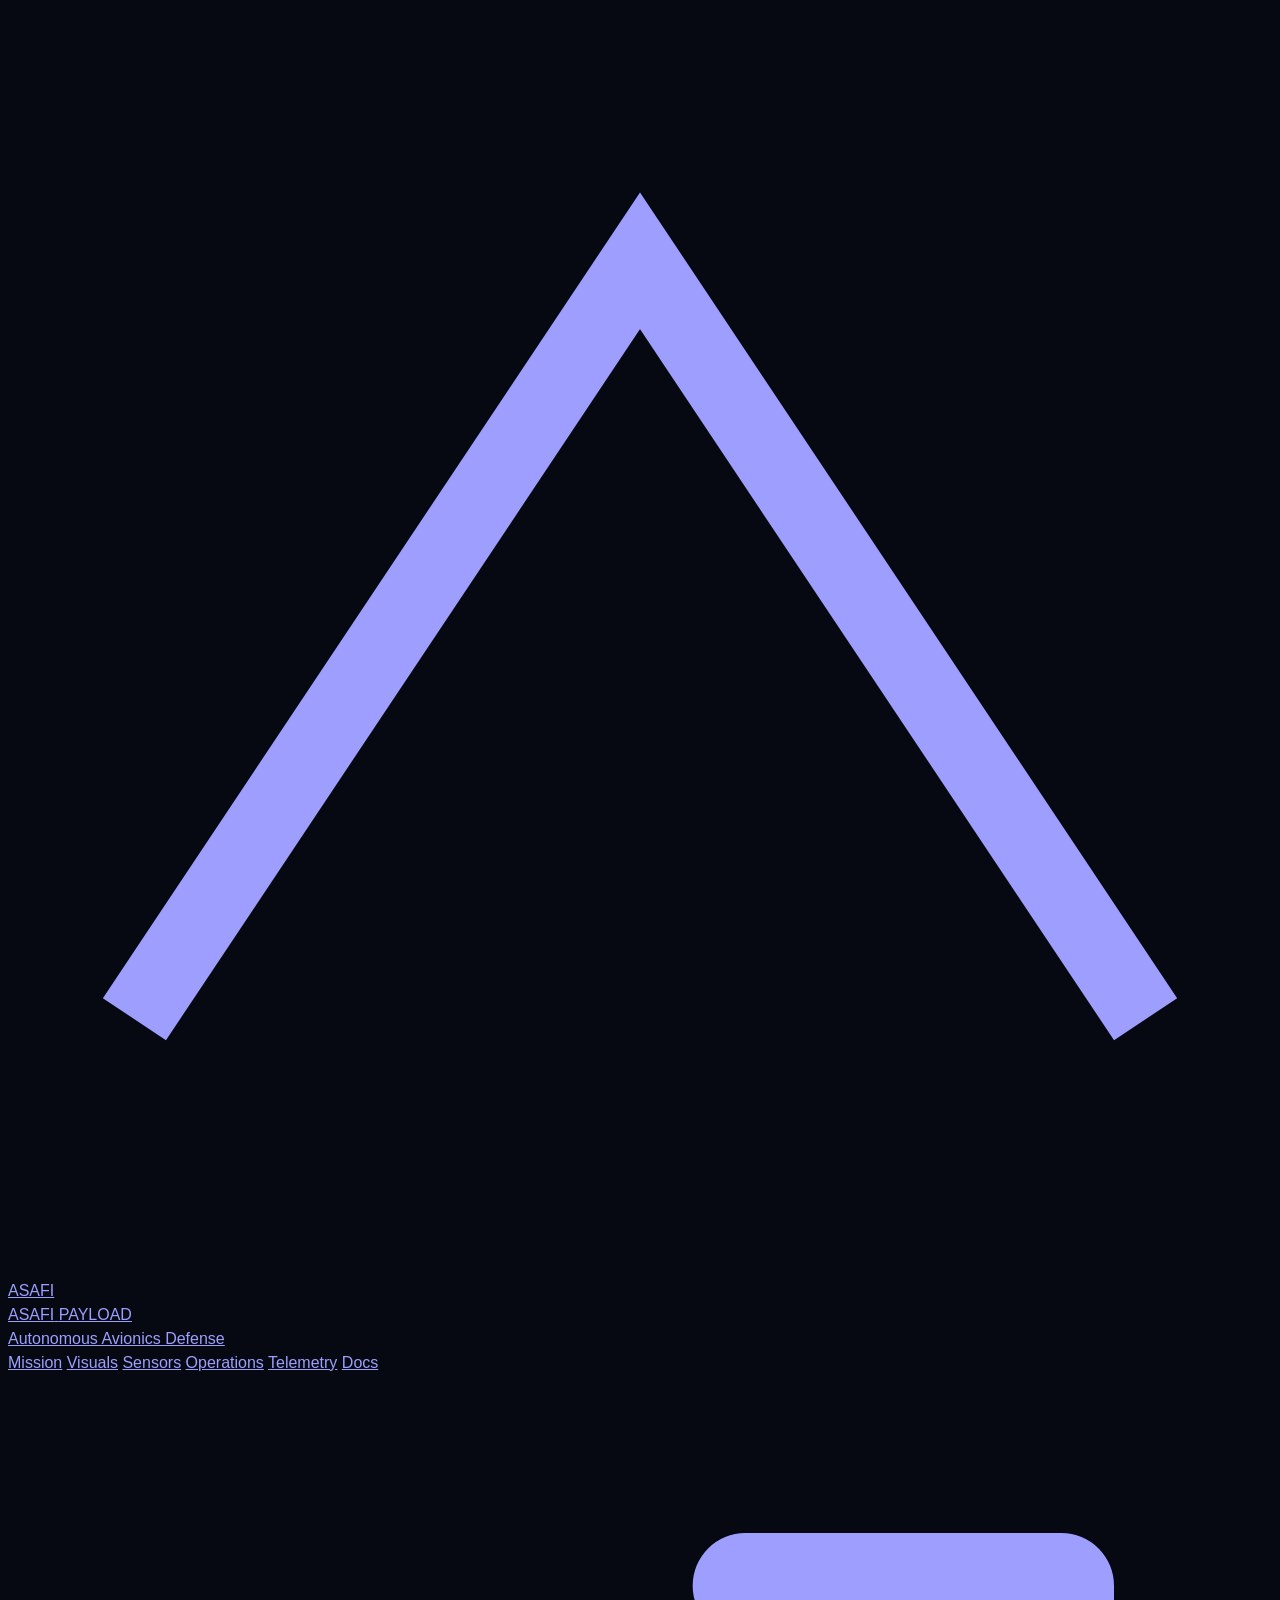
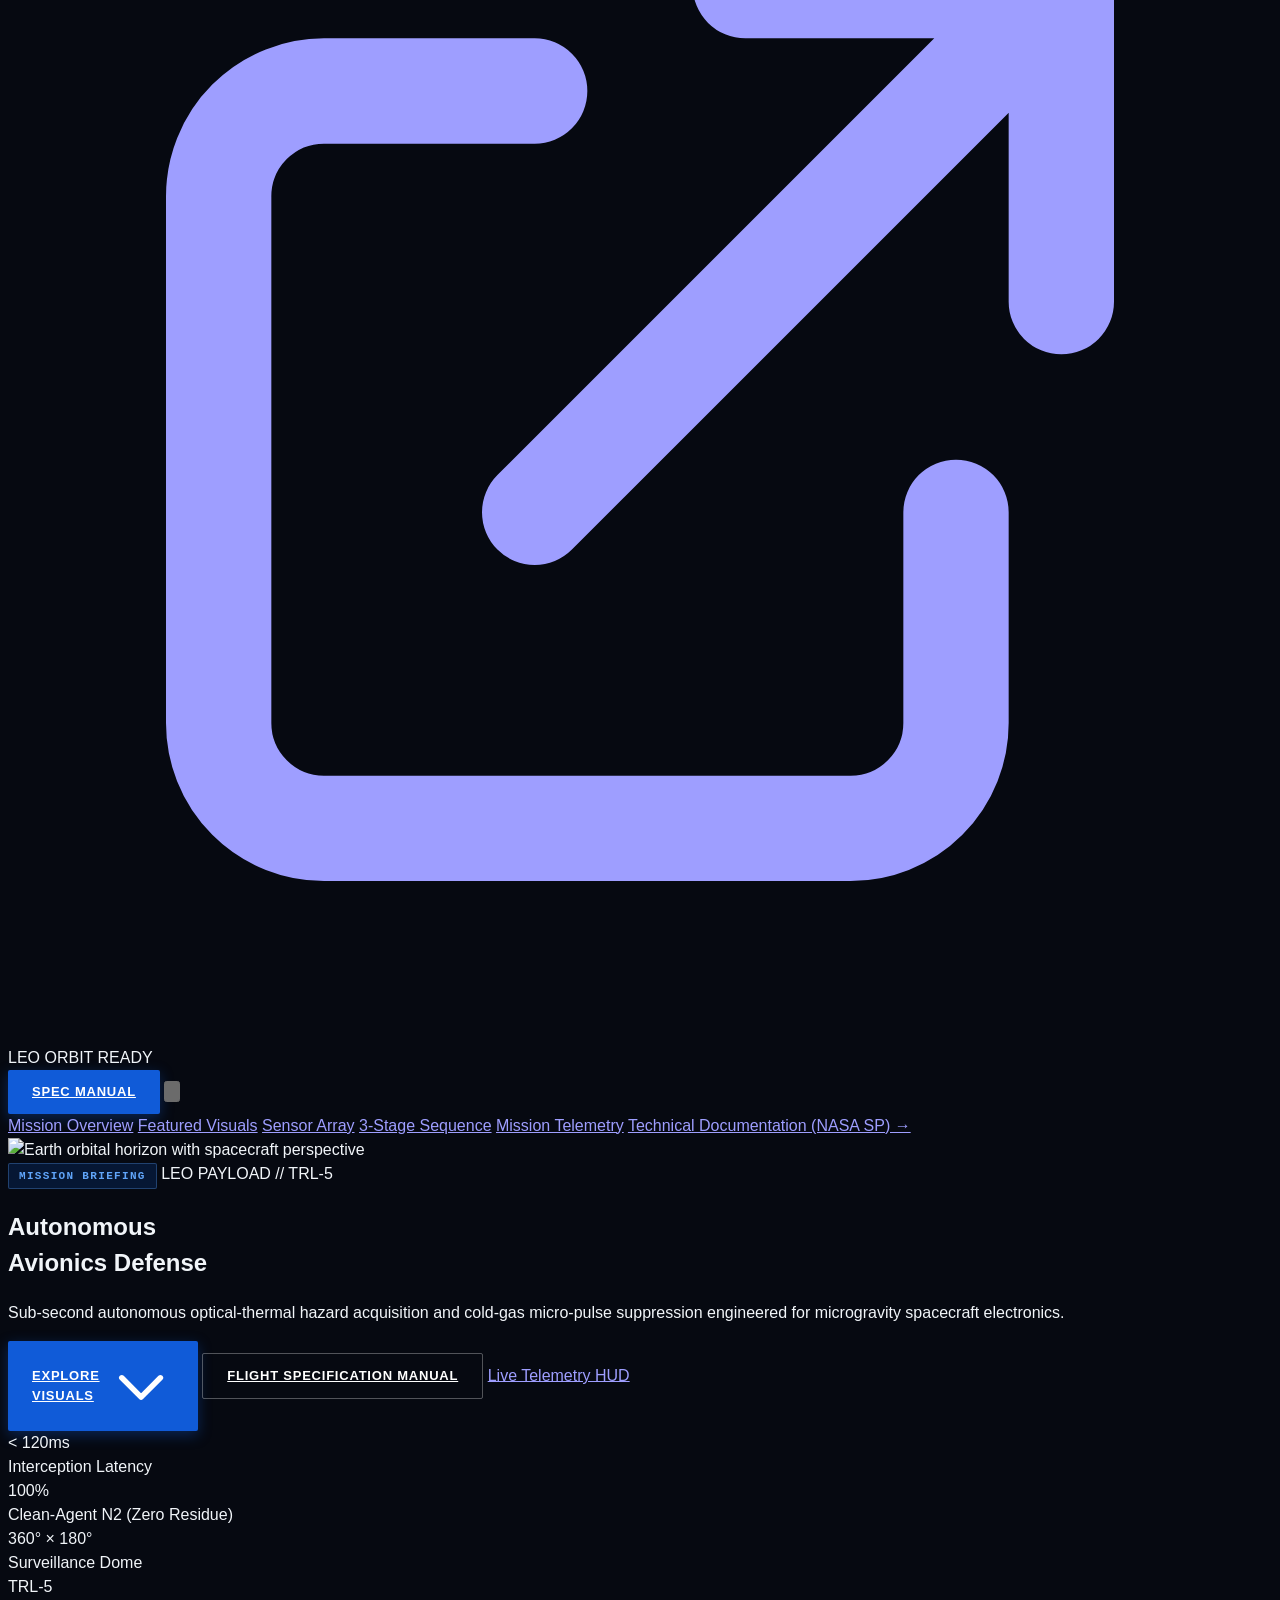
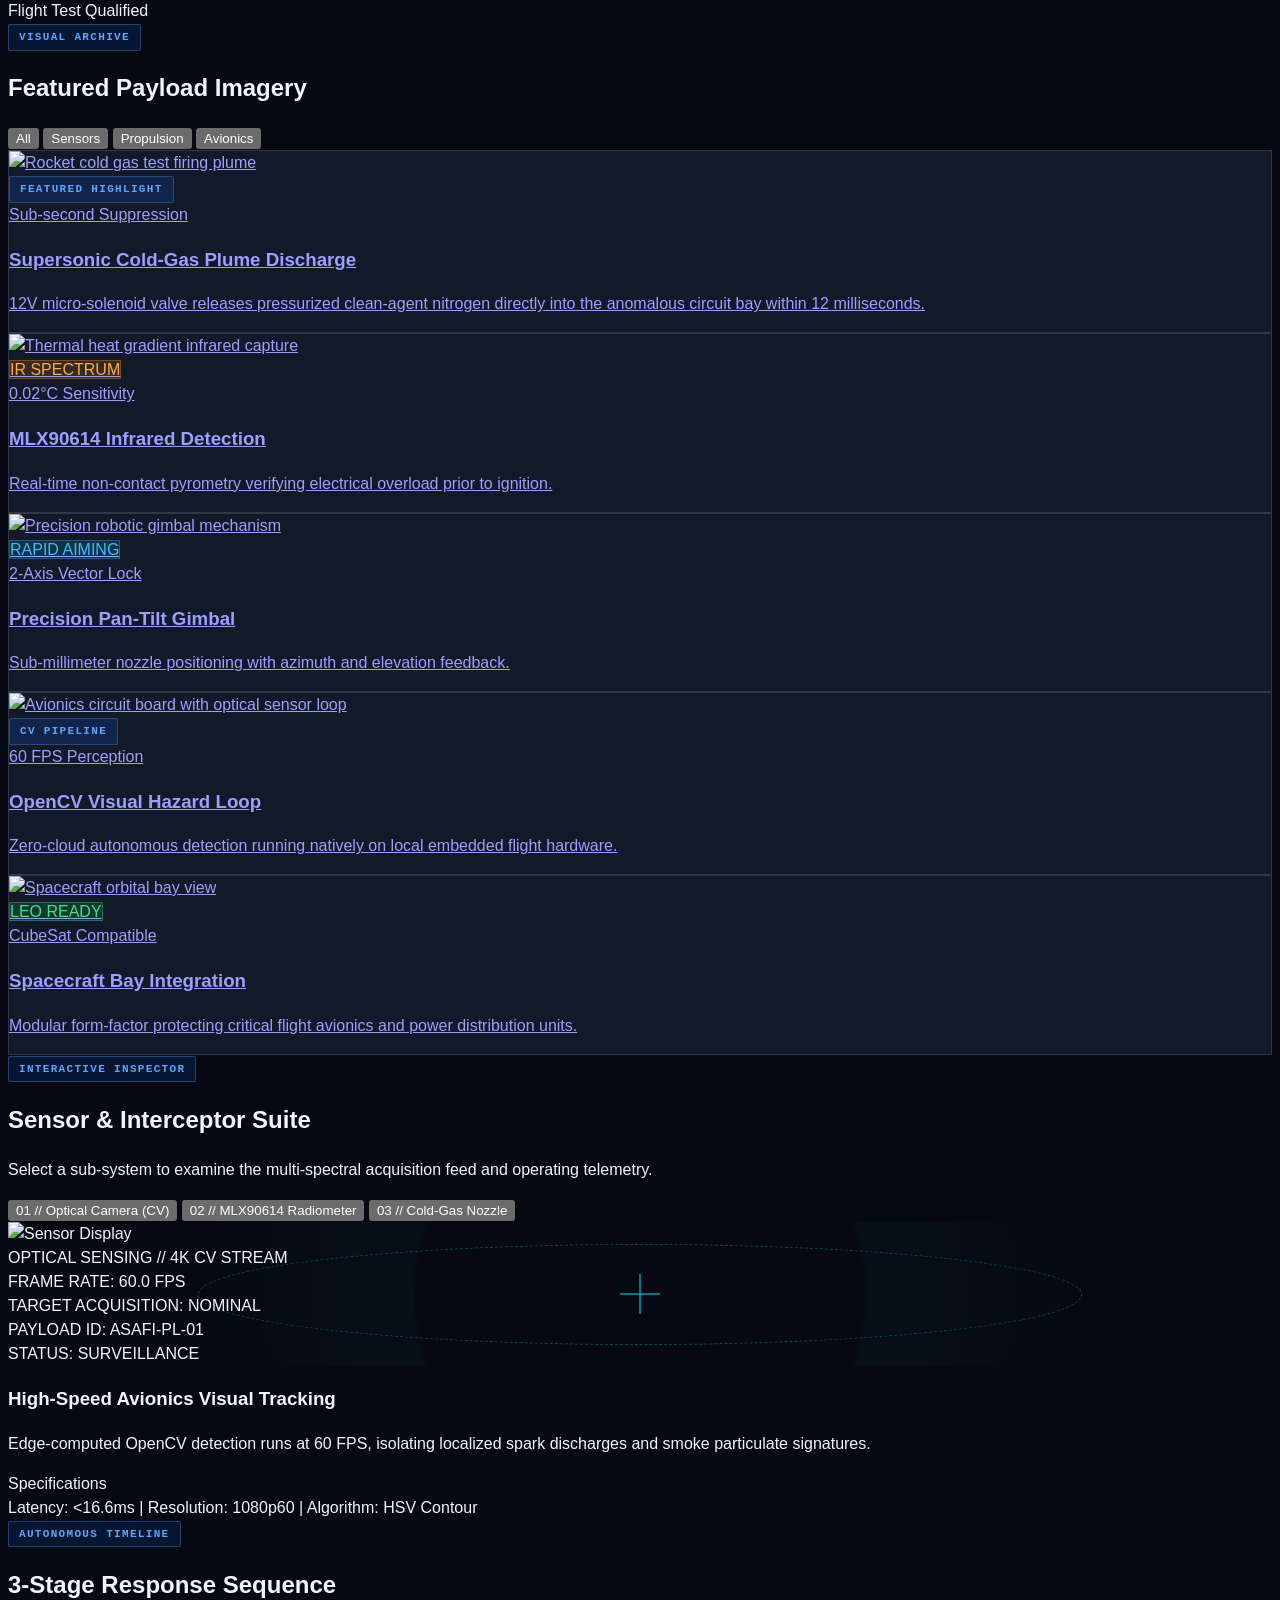
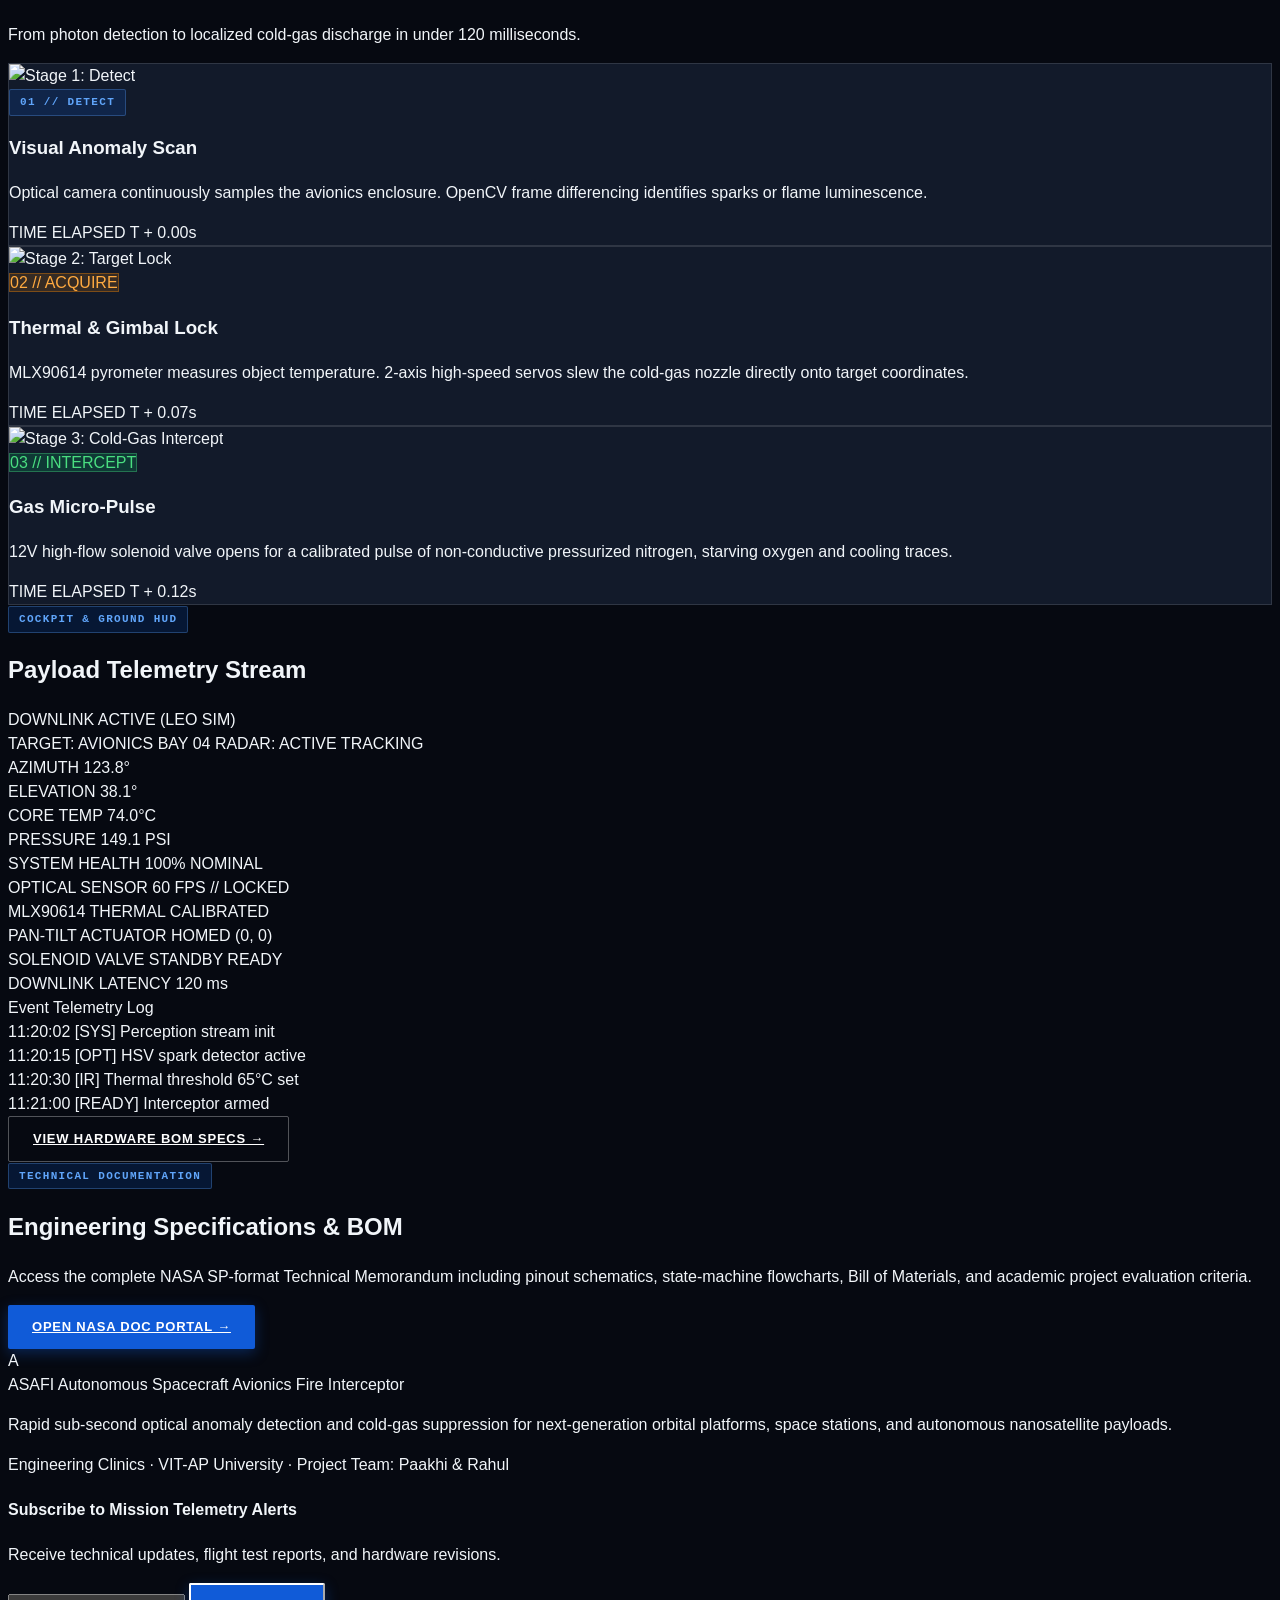
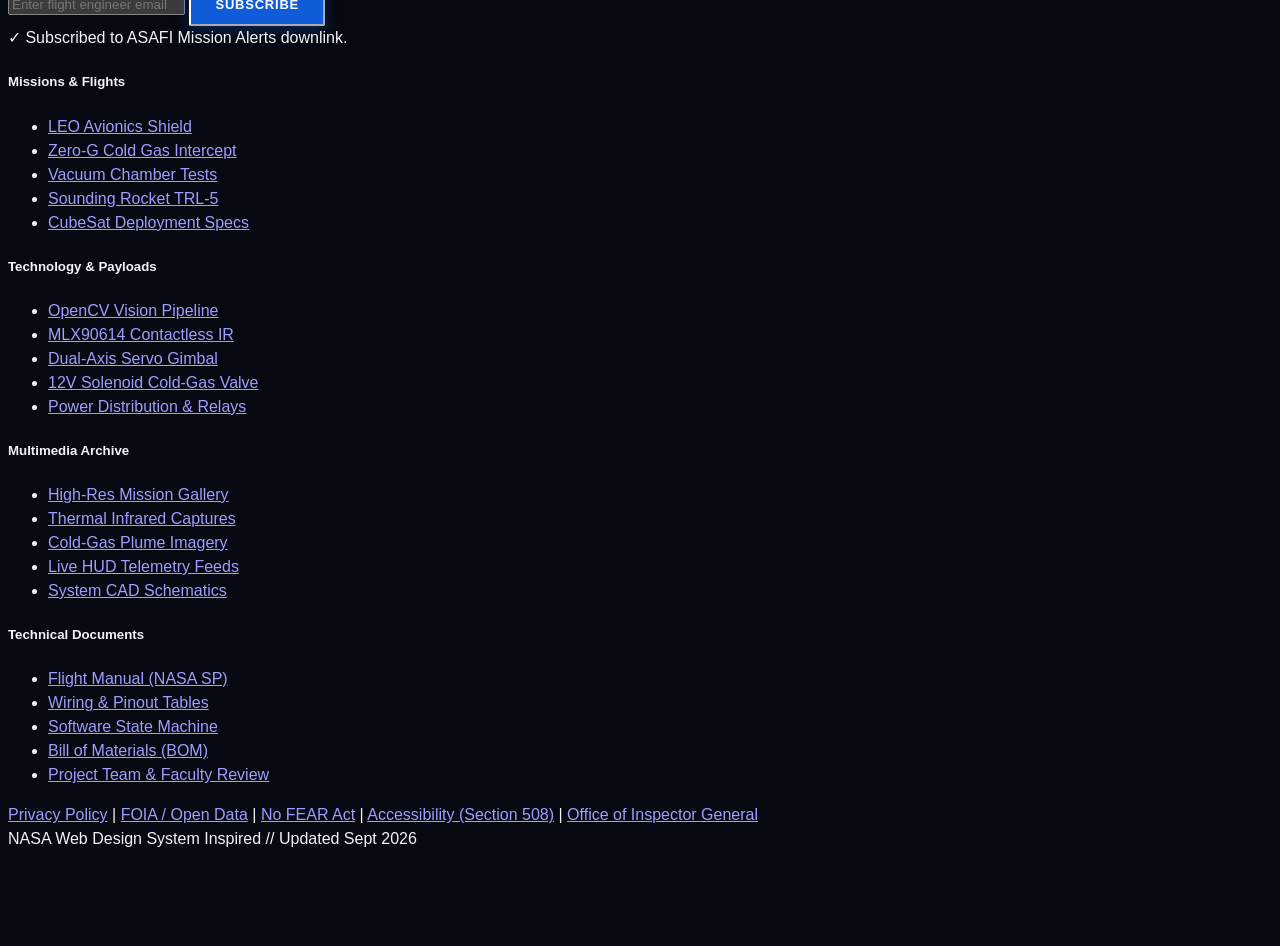
==== index.html @ 7b5fc365 "feat: initial commit - ASAFI NASA-style landing page and documentation portal" ====
<!DOCTYPE html>
<html lang="en">
<head>
  <meta charset="UTF-8" />
  <meta name="viewport" content="width=device-width, initial-scale=1.0" />
  <title>ASAFI // Autonomous Spacecraft Avionics Fire Interceptor</title>
  <meta name="description" content="NASA-inspired mission portal for ASAFI: Sub-second autonomous optical-thermal detection and cold-gas interception of spacecraft electrical fires." />

  <!-- Tailwind CSS CDN -->
  <script src="https://cdn.tailwindcss.com"></script>
  <script>
    tailwind.config = {
      darkMode: 'class',
      theme: {
        extend: {
          colors: {
            nasa: {
              blue: '#105bd8',
              hover: '#0b4dbf',
              red: '#e03c31',
              dark: '#060911',
              surface: '#0c121e',
              card: '#121a2a',
              border: 'rgba(255, 255, 255, 0.12)'
            },
            cyanx: '#00e5ff',
            solar: '#ff8a00'
          },
          fontFamily: {
            sans: ['Inter', 'ui-sans-serif', 'system-ui', '-apple-system', 'sans-serif'],
            mono: ['JetBrains Mono', 'ui-monospace', 'SFMono-Regular', 'Consolas', 'monospace']
          }
        }
      }
    };
  </script>

  <!-- Custom Styles -->
  <link rel="stylesheet" href="styles.css" />
</head>
<body class="bg-nasa-dark text-slate-100 font-sans antialiased selection:bg-nasa-blue selection:text-white">

  <!-- ========================================================================
       TOP MASTHEAD & NAVIGATION (NASA.GOV STYLE)
       ======================================================================== -->
  <header class="sticky top-0 z-50 bg-nasa-dark/95 backdrop-blur-md border-b border-white/10">
    <div class="max-w-7xl mx-auto px-4 sm:px-6 lg:px-8">
      <div class="flex items-center justify-between h-16 sm:h-20">
        
        <!-- Left: NASA / ASAFI Insignia Brand -->
        <a href="#hero" class="flex items-center gap-3 group focus:outline-none">
          <!-- Stylized NASA/Aerospace Meatball Emblem -->
          <div class="relative w-10 h-10 sm:w-11 sm:h-11 rounded-full bg-nasa-blue flex items-center justify-center shadow-lg shadow-nasa-blue/30 border border-white/20 overflow-hidden">
            <div class="absolute inset-0 bg-gradient-to-tr from-blue-900 to-nasa-blue"></div>
            <!-- Starfield dots -->
            <span class="absolute top-2 left-2 w-0.5 h-0.5 bg-white rounded-full opacity-80"></span>
            <span class="absolute bottom-2 right-2 w-0.5 h-0.5 bg-white rounded-full opacity-70"></span>
            <span class="absolute top-3 right-3 w-1 h-1 bg-white rounded-full opacity-90"></span>
            <!-- Red Vector Chevron -->
            <svg class="absolute inset-0 w-full h-full text-nasa-red opacity-90 scale-110" viewBox="0 0 100 100" fill="none" stroke="currentColor" stroke-width="6">
              <path d="M10,80 L50,20 L90,80" />
            </svg>
            <!-- Orbit Ring -->
            <div class="absolute w-12 h-6 border border-white/50 rounded-[50%] -rotate-45"></div>
            <!-- Monogram -->
            <span class="relative z-10 font-mono text-[11px] sm:text-xs font-black tracking-widest text-white">ASAFI</span>
          </div>

          <div class="flex flex-col">
            <div class="flex items-center gap-1.5">
              <span class="font-bold tracking-tight text-white text-base sm:text-lg">ASAFI</span>
              <span class="text-xs px-1.5 py-0.5 rounded bg-white/10 font-mono text-cyanx font-semibold">PAYLOAD</span>
            </div>
            <span class="text-[10px] tracking-wider uppercase text-slate-400 font-mono hidden sm:block">Autonomous Avionics Defense</span>
          </div>
        </a>

        <!-- Middle: NASA Clean Horizontal Nav -->
        <nav class="hidden md:flex items-center space-x-1 lg:space-x-4 text-xs tracking-wider uppercase font-semibold text-slate-300" aria-label="Main Navigation">
          <a href="#hero" class="px-3 py-2 hover:text-white transition-colors">Mission</a>
          <a href="#gallery" class="px-3 py-2 hover:text-white transition-colors">Visuals</a>
          <a href="#sensors" class="px-3 py-2 hover:text-white transition-colors">Sensors</a>
          <a href="#lifecycle" class="px-3 py-2 hover:text-white transition-colors">Operations</a>
          <a href="#telemetry" class="px-3 py-2 hover:text-white transition-colors">Telemetry</a>
          <a href="doc.html" class="px-3 py-2 text-cyanx hover:text-cyan-300 flex items-center gap-1">
            <span>Docs</span>
            <svg class="w-3.5 h-3.5" fill="none" stroke="currentColor" viewBox="0 0 24 24"><path stroke-linecap="round" stroke-linejoin="round" stroke-width="2" d="M10 6H6a2 2 0 00-2 2v10a2 2 0 002 2h10a2 2 0 002-2v-4M14 4h6m0 0v6m0-6L10 14" /></svg>
          </a>
        </nav>

        <!-- Right: Status Badge & CTA -->
        <div class="flex items-center gap-3 sm:gap-4">
          <div class="hidden lg:flex items-center gap-2 px-3 py-1 rounded-full bg-emerald-500/10 border border-emerald-500/30 text-[11px] font-mono font-medium text-emerald-400">
            <span class="w-2 h-2 rounded-full bg-emerald-400 animate-pulse"></span>
            <span>LEO ORBIT READY</span>
          </div>

          <a href="doc.html" class="hidden sm:inline-flex btn-nasa-primary text-xs py-2 px-4">
            SPEC MANUAL
          </a>

          <!-- Mobile Hamburger Toggle -->
          <button id="mobileMenuBtn" type="button" class="md:hidden p-2 text-slate-400 hover:text-white focus:outline-none" aria-label="Toggle navigation" aria-expanded="false">
            <svg class="w-6 h-6" fill="none" stroke="currentColor" viewBox="0 0 24 24"><path stroke-linecap="round" stroke-linejoin="round" stroke-width="2" d="M4 6h16M4 12h16M4 18h16"/></svg>
          </button>
        </div>
      </div>

      <!-- Mobile Navigation Drawer -->
      <div id="mobileNav" class="hidden md:hidden pb-4 pt-2 border-t border-white/10 space-y-2 font-mono text-xs uppercase">
        <a href="#hero" class="block px-3 py-2 text-slate-300 hover:text-white hover:bg-white/5 rounded">Mission Overview</a>
        <a href="#gallery" class="block px-3 py-2 text-slate-300 hover:text-white hover:bg-white/5 rounded">Featured Visuals</a>
        <a href="#sensors" class="block px-3 py-2 text-slate-300 hover:text-white hover:bg-white/5 rounded">Sensor Array</a>
        <a href="#lifecycle" class="block px-3 py-2 text-slate-300 hover:text-white hover:bg-white/5 rounded">3-Stage Sequence</a>
        <a href="#telemetry" class="block px-3 py-2 text-slate-300 hover:text-white hover:bg-white/5 rounded">Mission Telemetry</a>
        <a href="doc.html" class="block px-3 py-2 text-cyanx font-bold hover:bg-white/5 rounded">Technical Documentation (NASA SP) →</a>
      </div>
    </div>
  </header>

  <main>
    <!-- ========================================================================
         HERO SECTION (NASA.GOV FULL-BLEED EDITORIAL BANNER)
         ======================================================================== -->
    <section id="hero" class="relative min-h-[85vh] sm:min-h-[92vh] flex items-end justify-start overflow-hidden">
      <!-- High-Res Background Image -->
      <div class="absolute inset-0 -z-10">
        <img 
          src="https://images.unsplash.com/photo-1451187580459-43490279c0fa?q=80&w=2000&auto=format&fit=crop" 
          alt="Earth orbital horizon with spacecraft perspective" 
          class="w-full h-full object-cover object-center brightness-75 scale-105 transition-transform duration-1000 ease-out"
        />
        <!-- NASA-style Vignette & Dark Gradients -->
        <div class="absolute inset-0 bg-gradient-to-t from-nasa-dark via-nasa-dark/60 to-transparent"></div>
        <div class="absolute inset-0 bg-gradient-to-r from-nasa-dark/90 via-nasa-dark/40 to-transparent"></div>
        <div class="absolute inset-0 space-grid-bg opacity-40"></div>
      </div>

      <!-- Hero Content Overlay -->
      <div class="max-w-7xl w-full mx-auto px-4 sm:px-6 lg:px-8 py-16 sm:py-24 relative z-10">
        <div class="max-w-3xl">
          <!-- Tag & Mission ID -->
          <div class="flex items-center gap-2 mb-4">
            <span class="badge-nasa">MISSION BRIEFING</span>
            <span class="text-xs font-mono text-cyanx uppercase tracking-widest">LEO PAYLOAD // TRL-5</span>
          </div>

          <!-- Bold Punchy Headline -->
          <h1 class="text-4xl sm:text-6xl lg:text-7xl font-extrabold tracking-tight text-white uppercase leading-[1.05]">
            Autonomous <br/>
            <span class="text-transparent bg-clip-text bg-gradient-to-r from-cyanx to-blue-400">Avionics Defense</span>
          </h1>

          <!-- Ultra-Precise Description (Less text, maximum precision) -->
          <p class="mt-5 text-base sm:text-xl text-slate-300 leading-relaxed font-normal max-w-2xl">
            Sub-second autonomous optical-thermal hazard acquisition and cold-gas micro-pulse suppression engineered for microgravity spacecraft electronics.
          </p>

          <!-- Primary CTAs -->
          <div class="mt-8 flex flex-wrap items-center gap-4">
            <a href="#gallery" class="btn-nasa-primary">
              <span>Explore Visuals</span>
              <svg class="w-4 h-4" fill="none" stroke="currentColor" viewBox="0 0 24 24"><path stroke-linecap="round" stroke-linejoin="round" stroke-width="2" d="M19 9l-7 7-7-7" /></svg>
            </a>

            <a href="doc.html" class="btn-nasa-secondary">
              <span>Flight Specification Manual</span>
            </a>

            <a href="#telemetry" class="inline-flex items-center gap-2 text-xs font-mono tracking-widest uppercase text-slate-400 hover:text-cyanx transition-colors px-2 py-3">
              <span class="w-2 h-2 rounded-full bg-cyanx"></span>
              Live Telemetry HUD
            </a>
          </div>
        </div>
      </div>
    </section>

    <!-- ========================================================================
         KEY METRICS STRIP (NASA TELEMETRY METRICS)
         ======================================================================== -->
    <section class="border-y border-white/10 bg-nasa-surface/80 relative">
      <div class="max-w-7xl mx-auto px-4 sm:px-6 lg:px-8 py-8 sm:py-10">
        <div class="grid grid-cols-2 md:grid-cols-4 gap-6 sm:gap-8 text-center md:text-left">
          
          <div class="border-l-2 border-cyanx pl-4">
            <div class="text-3xl sm:text-4xl font-extrabold font-mono text-white tracking-tight">&lt; 120ms</div>
            <div class="text-[11px] font-mono uppercase tracking-widest text-slate-400 mt-1">Interception Latency</div>
          </div>

          <div class="border-l-2 border-blue-500 pl-4">
            <div class="text-3xl sm:text-4xl font-extrabold font-mono text-white tracking-tight">100%</div>
            <div class="text-[11px] font-mono uppercase tracking-widest text-slate-400 mt-1">Clean-Agent N2 (Zero Residue)</div>
          </div>

          <div class="border-l-2 border-solar pl-4">
            <div class="text-3xl sm:text-4xl font-extrabold font-mono text-white tracking-tight">360° × 180°</div>
            <div class="text-[11px] font-mono uppercase tracking-widest text-slate-400 mt-1">Surveillance Dome</div>
          </div>

          <div class="border-l-2 border-emerald-400 pl-4">
            <div class="text-3xl sm:text-4xl font-extrabold font-mono text-white tracking-tight">TRL-5</div>
            <div class="text-[11px] font-mono uppercase tracking-widest text-slate-400 mt-1">Flight Test Qualified</div>
          </div>

        </div>
      </div>
    </section>

    <!-- ========================================================================
         FEATURED STORIES / DISCOVERIES (NASA EDITORIAL GRID)
         ======================================================================== -->
    <section id="gallery" class="py-16 sm:py-24 max-w-7xl mx-auto px-4 sm:px-6 lg:px-8">
      <!-- Section Header -->
      <div class="flex flex-col sm:flex-row sm:items-end justify-between mb-10 pb-4 border-b border-white/10 gap-4">
        <div>
          <span class="badge-nasa">VISUAL ARCHIVE</span>
          <h2 class="text-2xl sm:text-4xl font-extrabold tracking-tight text-white uppercase mt-2">
            Featured Payload Imagery
          </h2>
        </div>
        
        <!-- Filters -->
        <div class="flex items-center gap-2 font-mono text-xs overflow-x-auto pb-1">
          <button class="gallery-filter-btn px-3 py-1.5 rounded bg-blue-600 text-white font-semibold" data-filter="all">All</button>
          <button class="gallery-filter-btn px-3 py-1.5 rounded bg-white/5 text-slate-400 hover:text-white font-semibold" data-filter="sensors">Sensors</button>
          <button class="gallery-filter-btn px-3 py-1.5 rounded bg-white/5 text-slate-400 hover:text-white font-semibold" data-filter="propulsion">Propulsion</button>
          <button class="gallery-filter-btn px-3 py-1.5 rounded bg-white/5 text-slate-400 hover:text-white font-semibold" data-filter="avionics">Avionics</button>
        </div>
      </div>

      <!-- Asymmetrical NASA-Style Photo Grid -->
      <div class="grid grid-cols-1 md:grid-cols-3 gap-6">
        
        <!-- Large Featured Story (Spans 2 columns) -->
        <article class="gallery-item md:col-span-2 nasa-card group rounded" data-category="propulsion">
          <a href="#" class="open-lightbox block relative aspect-[16/10] overflow-hidden" 
             data-img="https://images.unsplash.com/photo-1517976487502-59837d9c6be3?q=80&w=1800&auto=format&fit=crop"
             data-title="Micro-Pulse Cold-Gas Suppression Discharge"
             data-desc="High-speed camera capture of nitrogen supersonic cold-gas deployment at 150 PSI inside an avionics vacuum chamber."
             data-tag="PROPULSION // INTERCEPT">
            
            <img 
              src="https://images.unsplash.com/photo-1517976487502-59837d9c6be3?q=80&w=1400&auto=format&fit=crop" 
              alt="Rocket cold gas test firing plume" 
              class="card-img w-full h-full object-cover brightness-85"
              loading="lazy"
            />
            <div class="absolute inset-0 bg-gradient-to-t from-nasa-dark via-nasa-dark/30 to-transparent"></div>
            
            <div class="absolute top-4 left-4">
              <span class="badge-nasa">FEATURED HIGHLIGHT</span>
            </div>

            <div class="absolute bottom-6 left-6 right-6">
              <span class="text-xs font-mono text-cyanx uppercase tracking-wider">Sub-second Suppression</span>
              <h3 class="text-xl sm:text-3xl font-bold text-white mt-1 group-hover:text-blue-300 transition-colors">
                Supersonic Cold-Gas Plume Discharge
              </h3>
              <p class="text-sm text-slate-300 mt-2 line-clamp-2 max-w-xl">
                12V micro-solenoid valve releases pressurized clean-agent nitrogen directly into the anomalous circuit bay within 12 milliseconds.
              </p>
            </div>
          </a>
        </article>

        <!-- Card 2: MLX90614 Thermal IR -->
        <article class="gallery-item nasa-card group rounded" data-category="sensors">
          <a href="#" class="open-lightbox block relative aspect-square sm:aspect-auto sm:h-full overflow-hidden"
             data-img="https://images.unsplash.com/photo-1509228468518-180dd4864904?q=80&w=1600&auto=format&fit=crop"
             data-title="MLX90614 Thermal Gradient Spectrum"
             data-desc="Contactless thermopile infrared sensor resolves 0.02°C temperature anomalies across avionics wiring harness."
             data-tag="THERMAL SENSING">
            
            <img 
              src="https://images.unsplash.com/photo-1509228468518-180dd4864904?q=80&w=800&auto=format&fit=crop" 
              alt="Thermal heat gradient infrared capture" 
              class="card-img w-full h-full object-cover brightness-90"
              loading="lazy"
            />
            <div class="absolute inset-0 bg-gradient-to-t from-nasa-dark via-nasa-dark/20 to-transparent"></div>
            
            <div class="absolute top-4 left-4">
              <span class="badge-warning">IR SPECTRUM</span>
            </div>

            <div class="absolute bottom-6 left-6 right-6">
              <span class="text-xs font-mono text-solar uppercase tracking-wider">0.02°C Sensitivity</span>
              <h3 class="text-lg sm:text-xl font-bold text-white mt-1 group-hover:text-orange-300 transition-colors">
                MLX90614 Infrared Detection
              </h3>
              <p class="text-xs text-slate-300 mt-2 line-clamp-2">
                Real-time non-contact pyrometry verifying electrical overload prior to ignition.
              </p>
            </div>
          </a>
        </article>

        <!-- Card 3: 2-Axis Gimbal -->
        <article class="gallery-item nasa-card group rounded" data-category="propulsion">
          <a href="#" class="open-lightbox block relative aspect-[4/3] overflow-hidden"
             data-img="https://images.unsplash.com/photo-1581092160607-ee22621dd758?q=80&w=1600&auto=format&fit=crop"
             data-title="Dual-Axis High-Torque Pan-Tilt Gimbal"
             data-desc="Servo-driven rapid-aiming gimbal aligning the gas nozzle to target vector in under 60 milliseconds."
             data-tag="ACTUATION MODULE">
            
            <img 
              src="https://images.unsplash.com/photo-1581092160607-ee22621dd758?q=80&w=800&auto=format&fit=crop" 
              alt="Precision robotic gimbal mechanism" 
              class="card-img w-full h-full object-cover brightness-85"
              loading="lazy"
            />
            <div class="absolute inset-0 bg-gradient-to-t from-nasa-dark via-nasa-dark/20 to-transparent"></div>
            
            <div class="absolute top-4 left-4">
              <span class="badge-cyan">RAPID AIMING</span>
            </div>

            <div class="absolute bottom-5 left-5 right-5">
              <span class="text-xs font-mono text-cyanx uppercase tracking-wider">2-Axis Vector Lock</span>
              <h3 class="text-base sm:text-lg font-bold text-white mt-1">
                Precision Pan-Tilt Gimbal
              </h3>
              <p class="text-xs text-slate-300 mt-1 line-clamp-2">
                Sub-millimeter nozzle positioning with azimuth and elevation feedback.
              </p>
            </div>
          </a>
        </article>

        <!-- Card 4: Edge Computer Vision -->
        <article class="gallery-item nasa-card group rounded" data-category="avionics">
          <a href="#" class="open-lightbox block relative aspect-[4/3] overflow-hidden"
             data-img="https://images.unsplash.com/photo-1518770660439-4636190af475?q=80&w=1600&auto=format&fit=crop"
             data-title="Edge OpenCV Perception Loop"
             data-desc="60 FPS onboard vision pipeline performing frame differentiation and HSV spark identification on flight computer."
             data-tag="EDGE COMPUTING">
            
            <img 
              src="https://images.unsplash.com/photo-1518770660439-4636190af475?q=80&w=800&auto=format&fit=crop" 
              alt="Avionics circuit board with optical sensor loop" 
              class="card-img w-full h-full object-cover brightness-85"
              loading="lazy"
            />
            <div class="absolute inset-0 bg-gradient-to-t from-nasa-dark via-nasa-dark/20 to-transparent"></div>
            
            <div class="absolute top-4 left-4">
              <span class="badge-nasa">CV PIPELINE</span>
            </div>

            <div class="absolute bottom-5 left-5 right-5">
              <span class="text-xs font-mono text-cyanx uppercase tracking-wider">60 FPS Perception</span>
              <h3 class="text-base sm:text-lg font-bold text-white mt-1">
                OpenCV Visual Hazard Loop
              </h3>
              <p class="text-xs text-slate-300 mt-1 line-clamp-2">
                Zero-cloud autonomous detection running natively on local embedded flight hardware.
              </p>
            </div>
          </a>
        </article>

        <!-- Card 5: Orbital Avionics Rack -->
        <article class="gallery-item nasa-card group rounded" data-category="avionics">
          <a href="#" class="open-lightbox block relative aspect-[4/3] overflow-hidden"
             data-img="https://images.unsplash.com/photo-1446776811953-b23d57bd21aa?q=80&w=1600&auto=format&fit=crop"
             data-title="Orbital Spacecraft Payload Bay Integration"
             data-desc="Standardized 3U payload slot compatibility for Low Earth Orbit nanosatellites and human-rated space stations."
             data-tag="FLIGHT READINESS">
            
            <img 
              src="https://images.unsplash.com/photo-1446776811953-b23d57bd21aa?q=80&w=800&auto=format&fit=crop" 
              alt="Spacecraft orbital bay view" 
              class="card-img w-full h-full object-cover brightness-85"
              loading="lazy"
            />
            <div class="absolute inset-0 bg-gradient-to-t from-nasa-dark via-nasa-dark/20 to-transparent"></div>
            
            <div class="absolute top-4 left-4">
              <span class="badge-live">LEO READY</span>
            </div>

            <div class="absolute bottom-5 left-5 right-5">
              <span class="text-xs font-mono text-emerald-400 uppercase tracking-wider">CubeSat Compatible</span>
              <h3 class="text-base sm:text-lg font-bold text-white mt-1">
                Spacecraft Bay Integration
              </h3>
              <p class="text-xs text-slate-300 mt-1 line-clamp-2">
                Modular form-factor protecting critical flight avionics and power distribution units.
              </p>
            </div>
          </a>
        </article>

      </div>
    </section>

    <!-- ========================================================================
         INTERACTIVE SENSOR ARRAY INSPECTION ("IMAGE OF THE DAY" STYLE)
         ======================================================================== -->
    <section id="sensors" class="py-16 sm:py-24 bg-nasa-surface/60 border-y border-white/10">
      <div class="max-w-7xl mx-auto px-4 sm:px-6 lg:px-8">
        
        <div class="text-center max-w-3xl mx-auto mb-12">
          <span class="badge-nasa">INTERACTIVE INSPECTOR</span>
          <h2 class="text-3xl sm:text-5xl font-extrabold tracking-tight text-white uppercase mt-2">
            Sensor & Interceptor Suite
          </h2>
          <p class="text-slate-400 text-sm sm:text-base mt-3">
            Select a sub-system to examine the multi-spectral acquisition feed and operating telemetry.
          </p>

          <!-- Sensor Selector Buttons -->
          <div class="mt-8 flex flex-wrap justify-center gap-3 font-mono text-xs">
            <button class="sensor-tab active px-4 py-2.5 rounded border border-blue-500 bg-blue-600/20 text-white font-semibold transition" data-sensor="optical">
              01 // Optical Camera (CV)
            </button>
            <button class="sensor-tab px-4 py-2.5 rounded border border-white/10 bg-white/5 text-slate-400 hover:text-white font-semibold transition" data-sensor="thermal">
              02 // MLX90614 Radiometer
            </button>
            <button class="sensor-tab px-4 py-2.5 rounded border border-white/10 bg-white/5 text-slate-400 hover:text-white font-semibold transition" data-sensor="plume">
              03 // Cold-Gas Nozzle
            </button>
          </div>
        </div>

        <!-- Interactive Display Frame -->
        <div class="relative rounded-lg overflow-hidden border border-white/15 bg-nasa-dark shadow-2xl max-w-5xl mx-auto">
          
          <!-- Image Viewport with HUD Reticle -->
          <div class="relative aspect-[16/9] overflow-hidden hud-reticle">
            <img 
              id="sensorDisplayImg"
              src="https://images.unsplash.com/photo-1518770660439-4636190af475?q=80&w=1600&auto=format&fit=crop" 
              alt="Sensor Display" 
              class="w-full h-full object-cover transition-opacity duration-300"
            />
            
            <!-- Live HUD Crosshair -->
            <div class="hud-crosshair"></div>

            <!-- Top Left HUD Telemetry Overlay -->
            <div class="absolute top-4 left-4 font-mono text-[10px] sm:text-xs space-y-1 bg-nasa-dark/80 backdrop-blur p-2.5 rounded border border-white/10">
              <div class="text-cyanx font-bold" id="sensorDisplayBadge">OPTICAL SENSING // 4K CV STREAM</div>
              <div class="text-slate-400">FRAME RATE: <span class="text-white">60.0 FPS</span></div>
              <div class="text-slate-400">TARGET ACQUISITION: <span class="text-emerald-400">NOMINAL</span></div>
            </div>

            <!-- Top Right Timestamp -->
            <div class="absolute top-4 right-4 font-mono text-[10px] sm:text-xs text-right bg-nasa-dark/80 backdrop-blur p-2.5 rounded border border-white/10">
              <div class="text-slate-400">PAYLOAD ID: <span class="text-white">ASAFI-PL-01</span></div>
              <div class="text-solar">STATUS: <span class="text-emerald-400">SURVEILLANCE</span></div>
            </div>
          </div>

          <!-- Bottom Meta Details -->
          <div class="p-6 sm:p-8 bg-nasa-surface border-t border-white/10 flex flex-col md:flex-row md:items-center justify-between gap-6">
            <div>
              <h3 id="sensorDisplayTitle" class="text-xl sm:text-2xl font-bold text-white">
                High-Speed Avionics Visual Tracking
              </h3>
              <p id="sensorDisplayDesc" class="text-slate-300 text-sm mt-1 max-w-2xl">
                Edge-computed OpenCV detection runs at 60 FPS, isolating localized spark discharges and smoke particulate signatures.
              </p>
            </div>

            <div class="border-t md:border-t-0 md:border-l border-white/10 pt-4 md:pt-0 md:pl-6">
              <div class="font-mono text-xs text-slate-400 uppercase tracking-wider">Specifications</div>
              <div id="sensorDisplaySpec" class="font-mono text-xs text-cyanx font-semibold mt-1">
                Latency: &lt;16.6ms | Resolution: 1080p60 | Algorithm: HSV Contour
              </div>
            </div>
          </div>

        </div>

      </div>
    </section>

    <!-- ========================================================================
         VISUAL 3-STAGE SEQUENCE (DETECT -> LOCK -> INTERCEPT)
         ======================================================================== -->
    <section id="lifecycle" class="py-16 sm:py-24 max-w-7xl mx-auto px-4 sm:px-6 lg:px-8">
      <div class="text-center max-w-2xl mx-auto mb-12">
        <span class="badge-nasa">AUTONOMOUS TIMELINE</span>
        <h2 class="text-3xl sm:text-5xl font-extrabold tracking-tight text-white uppercase mt-2">
          3-Stage Response Sequence
        </h2>
        <p class="text-slate-400 text-sm sm:text-base mt-2">
          From photon detection to localized cold-gas discharge in under 120 milliseconds.
        </p>
      </div>

      <div class="grid grid-cols-1 md:grid-cols-3 gap-6">
        
        <!-- Stage 01 -->
        <div class="nasa-card rounded overflow-hidden flex flex-col">
          <div class="relative aspect-video overflow-hidden">
            <img 
              src="https://images.unsplash.com/photo-1525547719571-a2d4ac8945e2?q=80&w=800&auto=format&fit=crop" 
              alt="Stage 1: Detect" 
              class="card-img w-full h-full object-cover brightness-85"
              loading="lazy"
            />
            <div class="absolute top-3 left-3">
              <span class="badge-nasa font-mono">01 // DETECT</span>
            </div>
          </div>
          <div class="p-6 flex-1 flex flex-col justify-between">
            <div>
              <h3 class="text-xl font-bold text-white">Visual Anomaly Scan</h3>
              <p class="text-sm text-slate-300 mt-2">
                Optical camera continuously samples the avionics enclosure. OpenCV frame differencing identifies sparks or flame luminescence.
              </p>
            </div>
            <div class="mt-6 pt-4 border-t border-white/10 font-mono text-[11px] text-cyanx flex justify-between">
              <span>TIME ELAPSED</span>
              <span>T + 0.00s</span>
            </div>
          </div>
        </div>

        <!-- Stage 02 -->
        <div class="nasa-card rounded overflow-hidden flex flex-col">
          <div class="relative aspect-video overflow-hidden">
            <img 
              src="https://images.unsplash.com/photo-1509228468518-180dd4864904?q=80&w=800&auto=format&fit=crop" 
              alt="Stage 2: Target Lock" 
              class="card-img w-full h-full object-cover brightness-85"
              loading="lazy"
            />
            <div class="absolute top-3 left-3">
              <span class="badge-warning font-mono">02 // ACQUIRE</span>
            </div>
          </div>
          <div class="p-6 flex-1 flex flex-col justify-between">
            <div>
              <h3 class="text-xl font-bold text-white">Thermal & Gimbal Lock</h3>
              <p class="text-sm text-slate-300 mt-2">
                MLX90614 pyrometer measures object temperature. 2-axis high-speed servos slew the cold-gas nozzle directly onto target coordinates.
              </p>
            </div>
            <div class="mt-6 pt-4 border-t border-white/10 font-mono text-[11px] text-solar flex justify-between">
              <span>TIME ELAPSED</span>
              <span>T + 0.07s</span>
            </div>
          </div>
        </div>

        <!-- Stage 03 -->
        <div class="nasa-card rounded overflow-hidden flex flex-col">
          <div class="relative aspect-video overflow-hidden">
            <img 
              src="https://images.unsplash.com/photo-1581092335397-9583fe92d232?q=80&w=800&auto=format&fit=crop" 
              alt="Stage 3: Cold-Gas Intercept" 
              class="card-img w-full h-full object-cover brightness-85"
              loading="lazy"
            />
            <div class="absolute top-3 left-3">
              <span class="badge-live font-mono">03 // INTERCEPT</span>
            </div>
          </div>
          <div class="p-6 flex-1 flex flex-col justify-between">
            <div>
              <h3 class="text-xl font-bold text-white">Gas Micro-Pulse</h3>
              <p class="text-sm text-slate-300 mt-2">
                12V high-flow solenoid valve opens for a calibrated pulse of non-conductive pressurized nitrogen, starving oxygen and cooling traces.
              </p>
            </div>
            <div class="mt-6 pt-4 border-t border-white/10 font-mono text-[11px] text-emerald-400 flex justify-between">
              <span>TIME ELAPSED</span>
              <span>T + 0.12s</span>
            </div>
          </div>
        </div>

      </div>
    </section>

    <!-- ========================================================================
         MISSION CONTROL LIVE TELEMETRY HUD
         ======================================================================== -->
    <section id="telemetry" class="py-16 sm:py-24 bg-nasa-surface/80 border-t border-white/10">
      <div class="max-w-7xl mx-auto px-4 sm:px-6 lg:px-8">
        
        <div class="flex flex-col sm:flex-row sm:items-end justify-between mb-8 pb-4 border-b border-white/10 gap-4">
          <div>
            <span class="badge-nasa">COCKPIT & GROUND HUD</span>
            <h2 class="text-2xl sm:text-4xl font-extrabold tracking-tight text-white uppercase mt-2">
              Payload Telemetry Stream
            </h2>
          </div>
          
          <div class="flex items-center gap-3 font-mono text-xs">
            <span class="inline-block w-2.5 h-2.5 rounded-full bg-emerald-400 animate-ping"></span>
            <span class="text-emerald-400 font-bold uppercase">DOWNLINK ACTIVE (LEO SIM)</span>
          </div>
        </div>

        <!-- Telemetry Grid -->
        <div class="grid grid-cols-1 lg:grid-cols-3 gap-6">
          
          <!-- Virtual Targeting Radar Canvas / Reticle -->
          <div class="lg:col-span-2 rounded border border-white/15 bg-nasa-dark p-6 relative flex flex-col justify-between min-h-[380px] overflow-hidden">
            <div class="space-grid-bg absolute inset-0 opacity-40"></div>
            
            <!-- Reticle HUD Center -->
            <div class="absolute inset-0 flex items-center justify-center pointer-events-none">
              <div class="w-64 h-64 border border-cyanx/20 rounded-full flex items-center justify-center relative">
                <div class="w-48 h-48 border border-cyanx/30 rounded-full flex items-center justify-center">
                  <div class="w-32 h-32 border border-solar/40 rounded-full animate-pulse flex items-center justify-center">
                    <div class="w-3 h-3 bg-nasa-red rounded-full shadow-[0_0_12px_#e03c31]"></div>
                  </div>
                </div>
                <!-- Crosshairs -->
                <div class="absolute w-full h-px bg-cyanx/25"></div>
                <div class="absolute h-full w-px bg-cyanx/25"></div>
              </div>
            </div>

            <!-- Top HUD Bar -->
            <div class="relative z-10 flex justify-between font-mono text-xs">
              <span class="text-cyanx font-bold">TARGET: AVIONICS BAY 04</span>
              <span class="text-slate-400">RADAR: ACTIVE TRACKING</span>
            </div>

            <!-- Bottom HUD Stats Bar -->
            <div class="relative z-10 grid grid-cols-2 sm:grid-cols-4 gap-4 pt-4 border-t border-white/10 font-mono text-xs bg-nasa-dark/80 backdrop-blur rounded p-3">
              <div>
                <span class="text-slate-500 block text-[10px]">AZIMUTH</span>
                <span id="liveAzimuth" class="text-white font-bold text-sm">124.0°</span>
              </div>
              <div>
                <span class="text-slate-500 block text-[10px]">ELEVATION</span>
                <span id="liveElevation" class="text-white font-bold text-sm">38.0°</span>
              </div>
              <div>
                <span class="text-slate-500 block text-[10px]">CORE TEMP</span>
                <span id="liveTemp" class="text-solar font-bold text-sm">74.2°C</span>
              </div>
              <div>
                <span class="text-slate-500 block text-[10px]">PRESSURE</span>
                <span id="livePressure" class="text-cyanx font-bold text-sm">149.8 PSI</span>
              </div>
            </div>
          </div>

          <!-- Mission Event Log & Health Status -->
          <div class="rounded border border-white/15 bg-nasa-dark p-6 flex flex-col justify-between">
            <div>
              <div class="flex items-center justify-between pb-3 border-b border-white/10 font-mono text-xs">
                <span class="text-white font-bold">SYSTEM HEALTH</span>
                <span class="text-emerald-400">100% NOMINAL</span>
              </div>

              <div class="mt-4 space-y-3 font-mono text-xs">
                <div class="flex justify-between">
                  <span class="text-slate-400">OPTICAL SENSOR</span>
                  <span class="text-emerald-400 font-semibold">60 FPS // LOCKED</span>
                </div>
                <div class="flex justify-between">
                  <span class="text-slate-400">MLX90614 THERMAL</span>
                  <span class="text-emerald-400 font-semibold">CALIBRATED</span>
                </div>
                <div class="flex justify-between">
                  <span class="text-slate-400">PAN-TILT ACTUATOR</span>
                  <span class="text-emerald-400 font-semibold">HOMED (0, 0)</span>
                </div>
                <div class="flex justify-between">
                  <span class="text-slate-400">SOLENOID VALVE</span>
                  <span class="text-emerald-400 font-semibold">STANDBY READY</span>
                </div>
                <div class="flex justify-between">
                  <span class="text-slate-400">DOWNLINK LATENCY</span>
                  <span id="liveLatency" class="text-cyanx font-semibold">118 ms</span>
                </div>
              </div>

              <!-- Event Log Console -->
              <div class="mt-6 pt-4 border-t border-white/10 font-mono text-[11px] space-y-2">
                <div class="text-slate-500 text-[10px] uppercase tracking-wider">Event Telemetry Log</div>
                <div class="text-slate-300"><span class="text-slate-500">11:20:02</span> [SYS] Perception stream init</div>
                <div class="text-slate-300"><span class="text-slate-500">11:20:15</span> [OPT] HSV spark detector active</div>
                <div class="text-slate-300"><span class="text-slate-500">11:20:30</span> [IR] Thermal threshold 65°C set</div>
                <div class="text-emerald-400"><span class="text-slate-500">11:21:00</span> [READY] Interceptor armed</div>
              </div>
            </div>

            <div class="mt-6 pt-4 border-t border-white/10">
              <a href="doc.html#bom" class="btn-nasa-secondary w-full text-center text-xs py-2">
                View Hardware BOM Specs →
              </a>
            </div>
          </div>

        </div>

      </div>
    </section>

    <!-- ========================================================================
         TECHNICAL DOCUMENTATION CALLOUT BANNER
         ======================================================================== -->
    <section class="py-16 sm:py-20 bg-gradient-to-r from-nasa-blue/20 via-nasa-surface to-nasa-blue/10 border-t border-white/10">
      <div class="max-w-7xl mx-auto px-4 sm:px-6 lg:px-8 flex flex-col md:flex-row items-center justify-between gap-8">
        <div>
          <span class="badge-nasa">TECHNICAL DOCUMENTATION</span>
          <h2 class="text-2xl sm:text-4xl font-extrabold text-white uppercase mt-2">
            Engineering Specifications &amp; BOM
          </h2>
          <p class="text-slate-300 text-sm sm:text-base mt-2 max-w-2xl">
            Access the complete NASA SP-format Technical Memorandum including pinout schematics, state-machine flowcharts, Bill of Materials, and academic project evaluation criteria.
          </p>
        </div>

        <div class="flex-shrink-0">
          <a href="doc.html" class="btn-nasa-primary text-sm px-6 py-3 shadow-lg shadow-nasa-blue/40">
            Open NASA Doc Portal →
          </a>
        </div>
      </div>
    </section>
  </main>

  <!-- ========================================================================
       AUTHENTIC NASA MULTI-COLUMN FOOTER
       ======================================================================== -->
  <footer class="bg-nasa-dark border-t border-white/15 text-slate-300 pt-16 pb-12">
    <div class="max-w-7xl mx-auto px-4 sm:px-6 lg:px-8">
      
      <!-- Top Row: Meatball + Agency Tagline + Newsletter -->
      <div class="grid grid-cols-1 lg:grid-cols-12 gap-8 pb-12 border-b border-white/10">
        
        <!-- Left: Insignia and Mission Quote -->
        <div class="lg:col-span-6 space-y-4">
          <div class="flex items-center gap-3">
            <div class="w-9 h-9 rounded-full bg-nasa-blue flex items-center justify-center font-mono text-xs font-black text-white shadow-md">
              A
            </div>
            <div>
              <span class="font-bold text-white text-lg tracking-wider">ASAFI</span>
              <span class="text-xs text-slate-400 block font-mono">Autonomous Spacecraft Avionics Fire Interceptor</span>
            </div>
          </div>
          <p class="text-xs sm:text-sm text-slate-400 leading-relaxed max-w-lg">
            Rapid sub-second optical anomaly detection and cold-gas suppression for next-generation orbital platforms, space stations, and autonomous nanosatellite payloads.
          </p>
          <div class="text-xs font-mono text-slate-500">
            Engineering Clinics · VIT-AP University · Project Team: Paakhi &amp; Rahul
          </div>
        </div>

        <!-- Right: NASA Mission Updates Subscribe Box -->
        <div class="lg:col-span-6 flex flex-col justify-center">
          <div class="bg-nasa-surface p-5 rounded border border-white/10">
            <h4 class="text-sm font-bold text-white uppercase tracking-wider">Subscribe to Mission Telemetry Alerts</h4>
            <p class="text-xs text-slate-400 mt-1">Receive technical updates, flight test reports, and hardware revisions.</p>
            <form id="newsletterForm" class="mt-4 flex flex-col sm:flex-row gap-2">
              <input 
                type="email" 
                required 
                placeholder="Enter flight engineer email" 
                class="bg-nasa-dark border border-white/20 rounded px-3.5 py-2 text-xs text-white placeholder-slate-500 focus:outline-none focus:border-nasa-blue flex-1"
              />
              <button type="submit" class="btn-nasa-primary text-xs py-2 px-5">
                Subscribe
              </button>
            </form>
            <div id="newsletterMsg" class="hidden mt-2 text-xs font-mono text-emerald-400">
              ✓ Subscribed to ASAFI Mission Alerts downlink.
            </div>
          </div>
        </div>

      </div>

      <!-- Middle Row: 4-Column Structured Directory -->
      <div class="grid grid-cols-2 md:grid-cols-4 gap-8 py-12 border-b border-white/10 text-xs">
        
        <!-- Column 1: Missions -->
        <div>
          <h5 class="font-mono text-xs font-bold text-white uppercase tracking-widest mb-4">Missions &amp; Flights</h5>
          <ul class="space-y-2.5 text-slate-400">
            <li><a href="#hero" class="hover:text-white transition-colors">LEO Avionics Shield</a></li>
            <li><a href="#lifecycle" class="hover:text-white transition-colors">Zero-G Cold Gas Intercept</a></li>
            <li><a href="#sensors" class="hover:text-white transition-colors">Vacuum Chamber Tests</a></li>
            <li><a href="#telemetry" class="hover:text-white transition-colors">Sounding Rocket TRL-5</a></li>
            <li><a href="doc.html" class="hover:text-white transition-colors">CubeSat Deployment Specs</a></li>
          </ul>
        </div>

        <!-- Column 2: Technology -->
        <div>
          <h5 class="font-mono text-xs font-bold text-white uppercase tracking-widest mb-4">Technology &amp; Payloads</h5>
          <ul class="space-y-2.5 text-slate-400">
            <li><a href="doc.html#sensors" class="hover:text-white transition-colors">OpenCV Vision Pipeline</a></li>
            <li><a href="doc.html#sensors" class="hover:text-white transition-colors">MLX90614 Contactless IR</a></li>
            <li><a href="doc.html#gimbal" class="hover:text-white transition-colors">Dual-Axis Servo Gimbal</a></li>
            <li><a href="doc.html#valve" class="hover:text-white transition-colors">12V Solenoid Cold-Gas Valve</a></li>
            <li><a href="doc.html#circuit" class="hover:text-white transition-colors">Power Distribution &amp; Relays</a></li>
          </ul>
        </div>

        <!-- Column 3: Multimedia -->
        <div>
          <h5 class="font-mono text-xs font-bold text-white uppercase tracking-widest mb-4">Multimedia Archive</h5>
          <ul class="space-y-2.5 text-slate-400">
            <li><a href="#gallery" class="hover:text-white transition-colors">High-Res Mission Gallery</a></li>
            <li><a href="#sensors" class="hover:text-white transition-colors">Thermal Infrared Captures</a></li>
            <li><a href="#gallery" class="hover:text-white transition-colors">Cold-Gas Plume Imagery</a></li>
            <li><a href="#telemetry" class="hover:text-white transition-colors">Live HUD Telemetry Feeds</a></li>
            <li><a href="doc.html#diagrams" class="hover:text-white transition-colors">System CAD Schematics</a></li>
          </ul>
        </div>

        <!-- Column 4: Documentation -->
        <div>
          <h5 class="font-mono text-xs font-bold text-white uppercase tracking-widest mb-4">Technical Documents</h5>
          <ul class="space-y-2.5 text-slate-400">
            <li><a href="doc.html" class="text-cyanx font-semibold hover:text-white transition-colors">Flight Manual (NASA SP)</a></li>
            <li><a href="doc.html#circuit" class="hover:text-white transition-colors">Wiring &amp; Pinout Tables</a></li>
            <li><a href="doc.html#state-machine" class="hover:text-white transition-colors">Software State Machine</a></li>
            <li><a href="doc.html#bom" class="hover:text-white transition-colors">Bill of Materials (BOM)</a></li>
            <li><a href="doc.html#team" class="hover:text-white transition-colors">Project Team &amp; Faculty Review</a></li>
          </ul>
        </div>

      </div>

      <!-- Bottom Row: NASA-Standard Compliance, FOIA, Privacy & Disclaimers -->
      <div class="pt-8 flex flex-col md:flex-row items-center justify-between text-[11px] font-mono text-slate-500 gap-4">
        
        <div class="flex flex-wrap gap-4 text-center md:text-left">
          <a href="#" class="hover:text-slate-300">Privacy Policy</a>
          <span class="text-slate-700">|</span>
          <a href="#" class="hover:text-slate-300">FOIA / Open Data</a>
          <span class="text-slate-700">|</span>
          <a href="#" class="hover:text-slate-300">No FEAR Act</a>
          <span class="text-slate-700">|</span>
          <a href="#" class="hover:text-slate-300">Accessibility (Section 508)</a>
          <span class="text-slate-700">|</span>
          <a href="#" class="hover:text-slate-300">Office of Inspector General</a>
        </div>

        <div class="text-center md:text-right">
          <span>NASA Web Design System Inspired // Updated Sept 2026</span>
        </div>

      </div>

    </div>
  </footer>

  <!-- ========================================================================
       NASA MULTIMEDIA LIGHTBOX MODAL
       ======================================================================== -->
  <div id="lightboxModal" class="fixed inset-0 z-50 flex items-center justify-center p-4 bg-nasa-dark/90 backdrop-blur-xl hidden" role="dialog" aria-modal="true">
    <div class="lightbox-backdrop absolute inset-0"></div>
    
    <div class="relative z-10 max-w-5xl w-full bg-nasa-surface border border-white/20 rounded shadow-2xl overflow-hidden">
      <!-- Top Modal Bar -->
      <div class="flex items-center justify-between px-6 py-4 border-b border-white/10 bg-nasa-dark">
        <div class="flex items-center gap-2">
          <span id="lightboxTag" class="badge-nasa">ASAFI MULTIMEDIA</span>
          <span class="text-xs font-mono text-slate-400">HIGH-RESOLUTION ASSET</span>
        </div>

        <button id="closeLightbox" type="button" class="text-slate-400 hover:text-white p-1 rounded focus:outline-none" aria-label="Close modal">
          <svg class="w-6 h-6" fill="none" stroke="currentColor" viewBox="0 0 24 24"><path stroke-linecap="round" stroke-linejoin="round" stroke-width="2" d="M6 18L18 6M6 6l12 12"/></svg>
        </button>
      </div>

      <!-- Image Area -->
      <div class="relative aspect-video max-h-[70vh] bg-black flex items-center justify-center overflow-hidden">
        <img id="lightboxImg" src="" alt="" class="w-full h-full object-contain" />
      </div>

      <!-- Description Area -->
      <div class="p-6 bg-nasa-surface">
        <h3 id="lightboxTitle" class="text-xl font-bold text-white"></h3>
        <p id="lightboxDesc" class="text-sm text-slate-300 mt-2 max-w-3xl"></p>
      </div>
    </div>
  </div>

  <!-- Scripts -->
  <script src="script.js"></script>
</body>
</html>
---- styles.css ----
/* ==========================================================================
   ASAFI // NASA-Inspired Stylesheet
   NASA Web Design System & Horizon Aesthetic
   ========================================================================== */

:root {
  --nasa-blue: #105bd8;
  --nasa-blue-hover: #0b4dbf;
  --nasa-red: #e03c31;
  --space-black: #060911;
  --space-surface: #0c121e;
  --space-card: #121a2a;
  --space-border: rgba(255, 255, 255, 0.12);
  --cyan-telemetry: #00e5ff;
  --solar-warning: #ff8a00;
  --status-green: #00e676;
  --font-sans: 'Inter', -apple-system, BlinkMacSystemFont, "Segoe UI", Roboto, sans-serif;
  --font-mono: 'JetBrains Mono', 'SF Mono', Consolas, monospace;
}

/* Base & Typography */
html {
  scroll-behavior: smooth;
  color-scheme: dark;
}

body {
  background-color: var(--space-black);
  color: #f1f5f9;
  font-family: var(--font-sans);
  overflow-x: hidden;
  line-height: 1.5;
}

/* Custom Scrollbar */
::-webkit-scrollbar {
  width: 8px;
}
::-webkit-scrollbar-track {
  background: #060911;
}
::-webkit-scrollbar-thumb {
  background: #1e293b;
  border-radius: 4px;
}
::-webkit-scrollbar-thumb:hover {
  background: #334155;
}

/* Image Card Hover Zoom (NASA.gov style) */
.nasa-card {
  position: relative;
  overflow: hidden;
  transition: transform 0.35s cubic-bezier(0.16, 1, 0.3, 1), box-shadow 0.35s ease, border-color 0.35s ease;
  background-color: var(--space-card);
  border: 1px solid var(--space-border);
}

.nasa-card:hover {
  transform: translateY(-4px);
  border-color: rgba(16, 91, 216, 0.6);
  box-shadow: 0 16px 36px -12px rgba(0, 0, 0, 0.7), 0 0 24px -6px rgba(16, 91, 216, 0.25);
}

.nasa-card .card-img {
  transition: transform 0.6s cubic-bezier(0.16, 1, 0.3, 1);
  will-change: transform;
}

.nasa-card:hover .card-img {
  transform: scale(1.05);
}

/* Pill Badges */
.badge-nasa {
  display: inline-flex;
  align-items: center;
  font-family: var(--font-mono);
  font-size: 0.6875rem;
  letter-spacing: 0.12em;
  text-transform: uppercase;
  font-weight: 700;
  padding: 0.25rem 0.625rem;
  border-radius: 2px;
  background-color: rgba(16, 91, 216, 0.18);
  color: #60a5fa;
  border: 1px solid rgba(96, 165, 250, 0.3);
}

.badge-warning {
  background-color: rgba(255, 138, 0, 0.15);
  color: #ffaa40;
  border: 1px solid rgba(255, 138, 0, 0.35);
}

.badge-cyan {
  background-color: rgba(0, 229, 255, 0.12);
  color: #38bdf8;
  border: 1px solid rgba(56, 189, 248, 0.3);
}

.badge-live {
  background-color: rgba(0, 230, 118, 0.15);
  color: #4ade80;
  border: 1px solid rgba(74, 222, 128, 0.35);
}

/* NASA CTA Button */
.btn-nasa-primary {
  display: inline-flex;
  align-items: center;
  justify-content: center;
  gap: 0.5rem;
  background-color: var(--nasa-blue);
  color: #ffffff;
  font-weight: 600;
  font-size: 0.8125rem;
  letter-spacing: 0.06em;
  text-transform: uppercase;
  padding: 0.75rem 1.5rem;
  border-radius: 2px;
  transition: all 0.2s ease;
  box-shadow: 0 4px 14px rgba(16, 91, 216, 0.35);
}

.btn-nasa-primary:hover {
  background-color: var(--nasa-blue-hover);
  transform: translateY(-1px);
  box-shadow: 0 6px 20px rgba(16, 91, 216, 0.5);
}

.btn-nasa-secondary {
  display: inline-flex;
  align-items: center;
  justify-content: center;
  gap: 0.5rem;
  background-color: transparent;
  color: #ffffff;
  border: 1px solid rgba(255, 255, 255, 0.3);
  font-weight: 600;
  font-size: 0.8125rem;
  letter-spacing: 0.06em;
  text-transform: uppercase;
  padding: 0.75rem 1.5rem;
  border-radius: 2px;
  transition: all 0.2s ease;
}

.btn-nasa-secondary:hover {
  border-color: #ffffff;
  background-color: rgba(255, 255, 255, 0.08);
}

/* Telemetry Reticle HUD */
.hud-reticle {
  position: relative;
  background: radial-gradient(circle at center, transparent 35%, rgba(0, 229, 255, 0.03) 36%, transparent 70%);
}

.hud-reticle::before {
  content: '';
  position: absolute;
  inset: 15%;
  border: 1px dashed rgba(0, 229, 255, 0.3);
  border-radius: 50%;
  pointer-events: none;
}

.hud-crosshair {
  position: absolute;
  top: 50%;
  left: 50%;
  width: 40px;
  height: 40px;
  transform: translate(-50%, -50%);
  pointer-events: none;
}

.hud-crosshair::before, .hud-crosshair::after {
  content: '';
  position: absolute;
  background: var(--cyan-telemetry);
}

.hud-crosshair::before {
  top: 50%;
  left: 0;
  width: 100%;
  height: 1px;
  transform: translateY(-50%);
}

.hud-crosshair::after {
  left: 50%;
  top: 0;
  height: 100%;
  width: 1px;
  transform: translateX(-50%);
}

/* Lightbox Modal */
#lightboxModal {
  opacity: 0;
  visibility: hidden;
  transition: opacity 0.25s ease, visibility 0.25s ease;
}

#lightboxModal.open {
  opacity: 1;
  visibility: visible;
}

/* NASA Grid Overlay */
.space-grid-bg {
  background-image: 
    radial-gradient(circle at 50% 0%, rgba(16, 91, 216, 0.15), transparent 45%),
    linear-gradient(rgba(255, 255, 255, 0.03) 1px, transparent 1px),
    linear-gradient(90deg, rgba(255, 255, 255, 0.03) 1px, transparent 1px);
  background-size: 100% 100%, 64px 64px, 64px 64px;
}

/* Reduced Motion */
@media (prefers-reduced-motion: reduce) {
  *, *::before, *::after {
    animation-duration: 0.01ms !important;
    animation-iteration-count: 1 !important;
    transition-duration: 0.01ms !important;
    scroll-behavior: auto !important;
  }
}
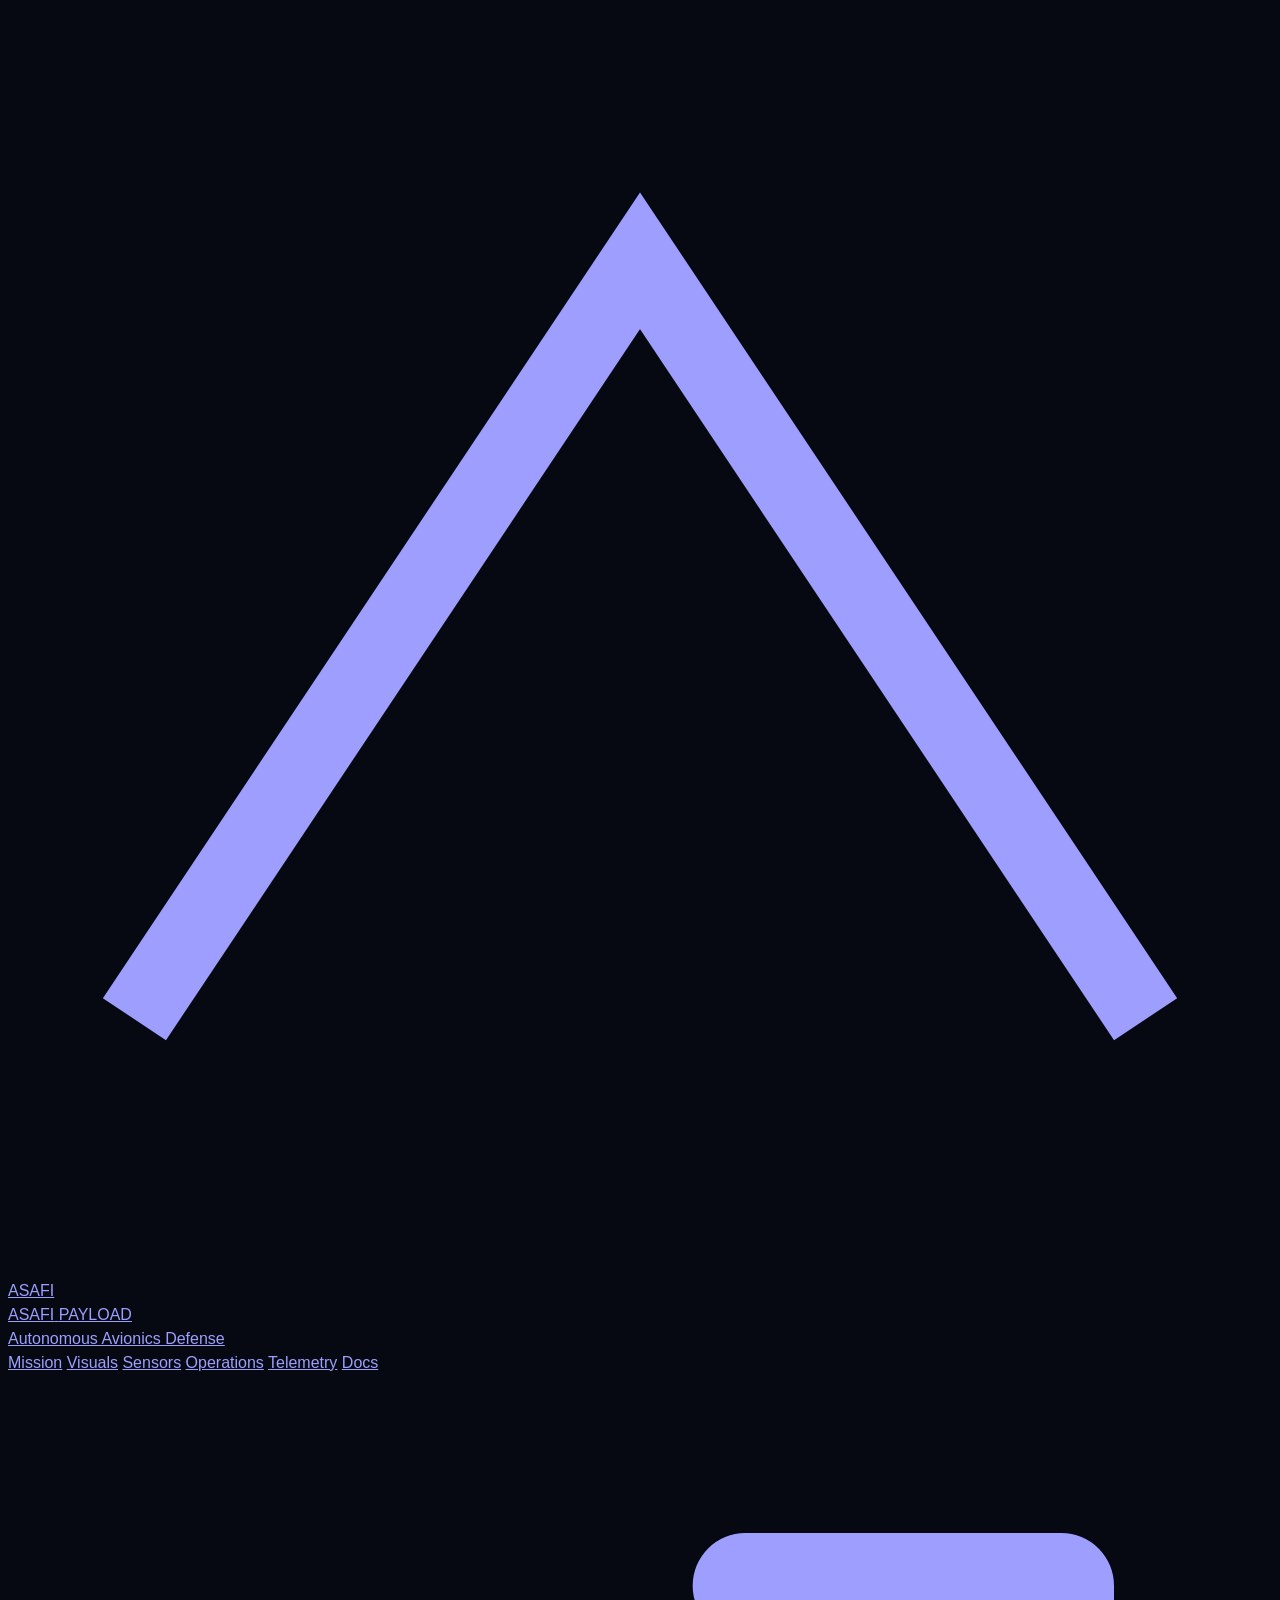
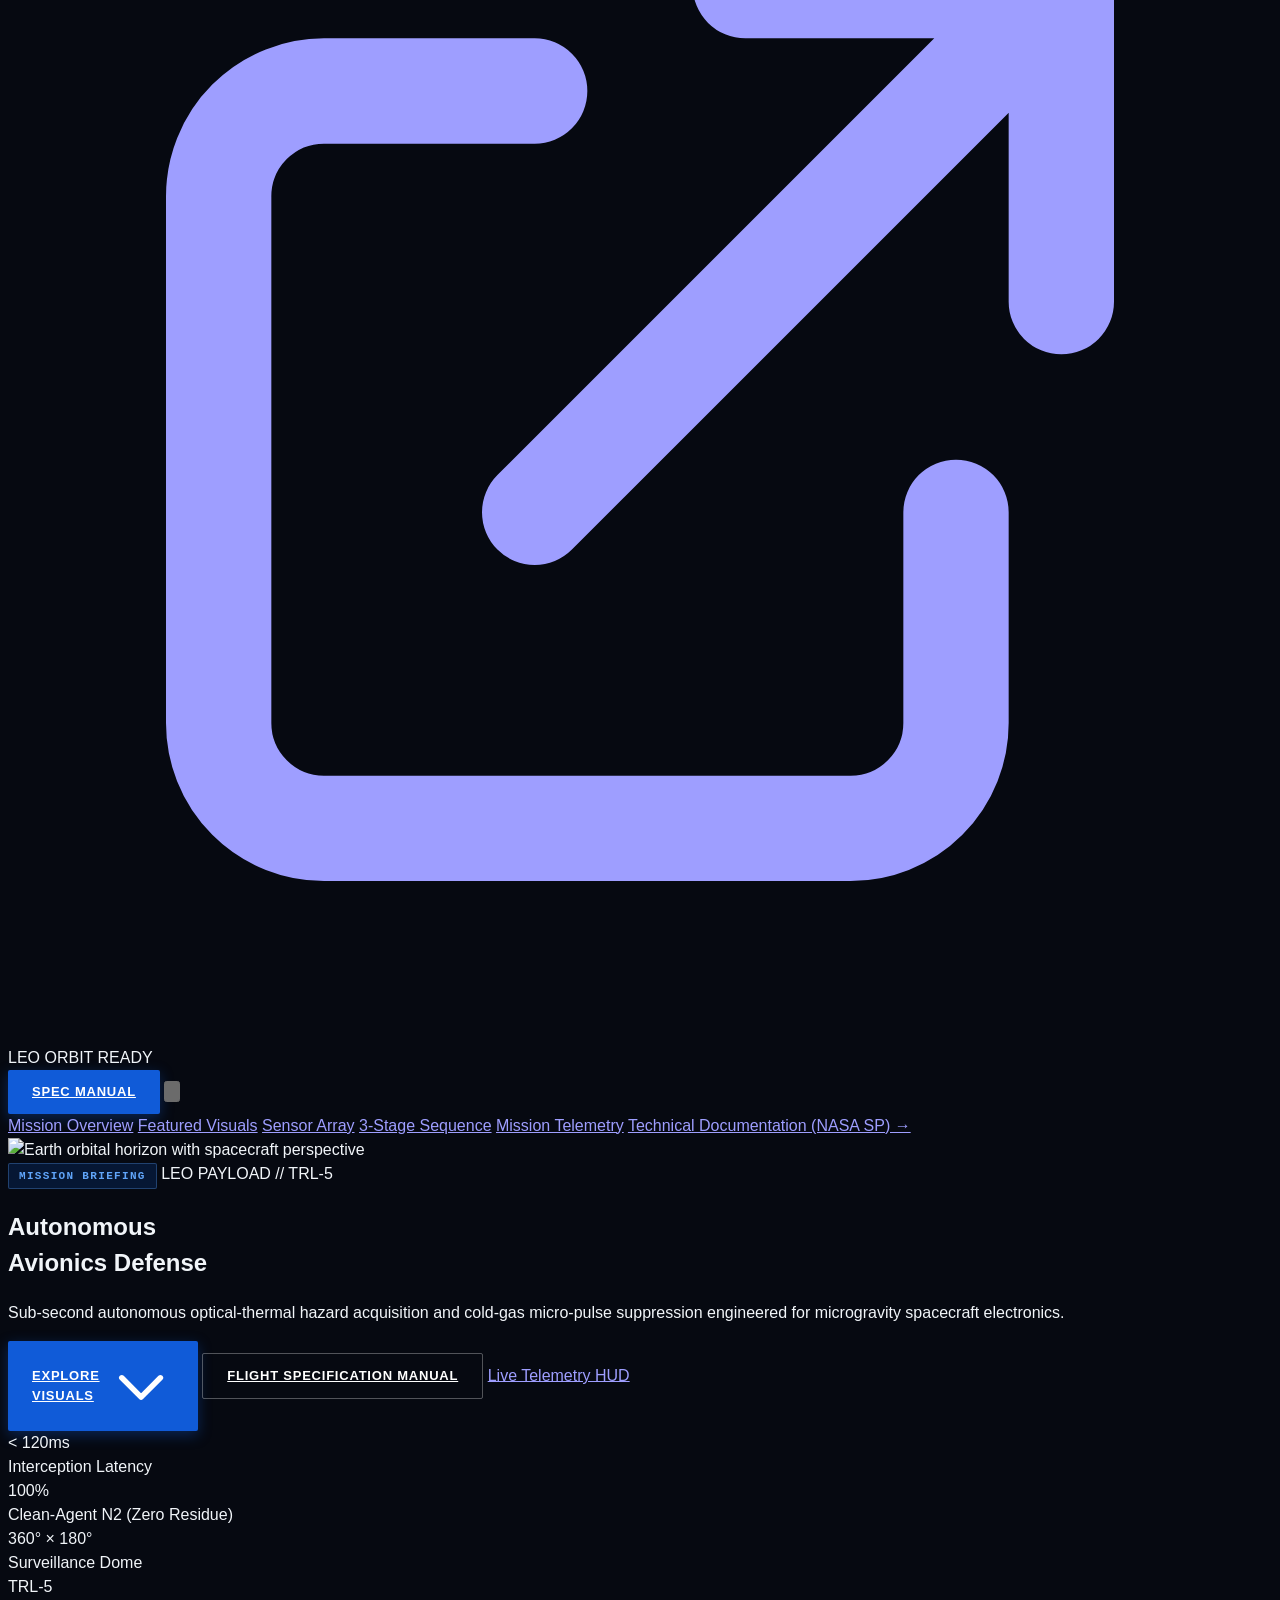
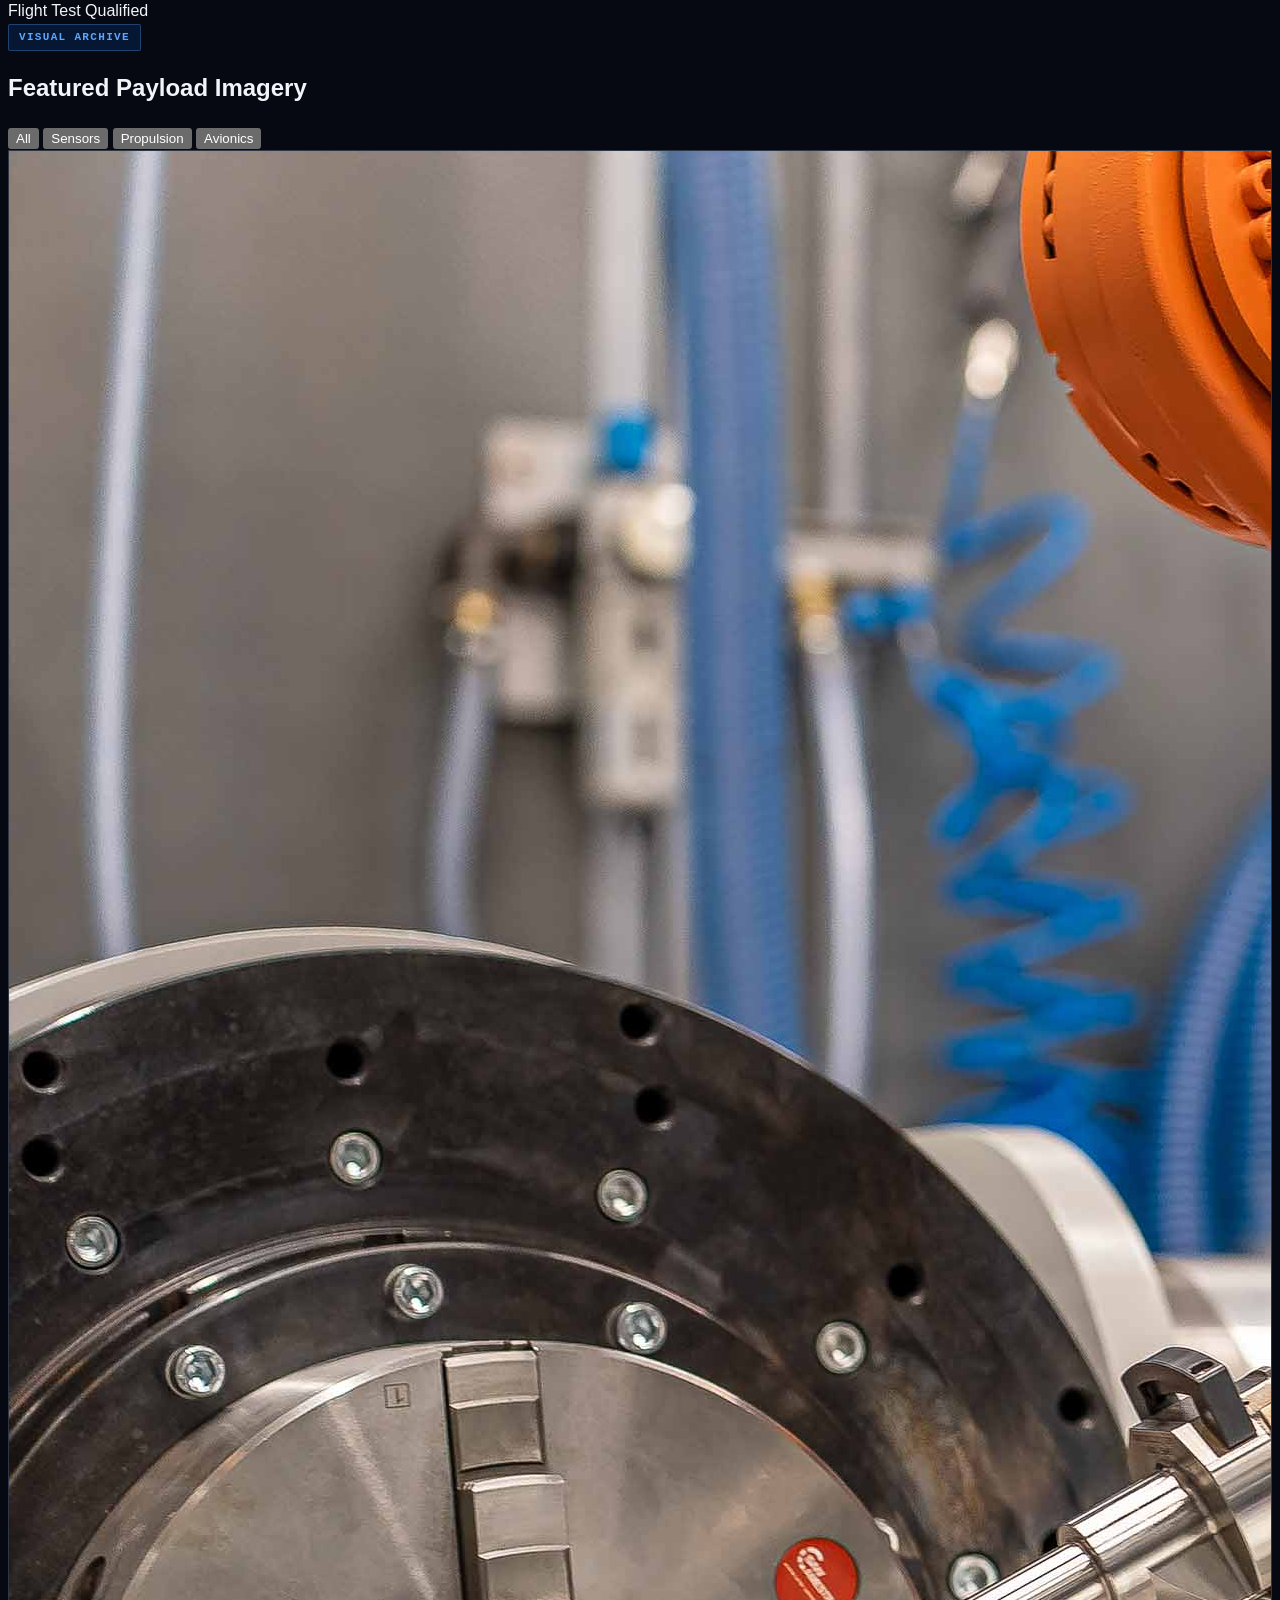
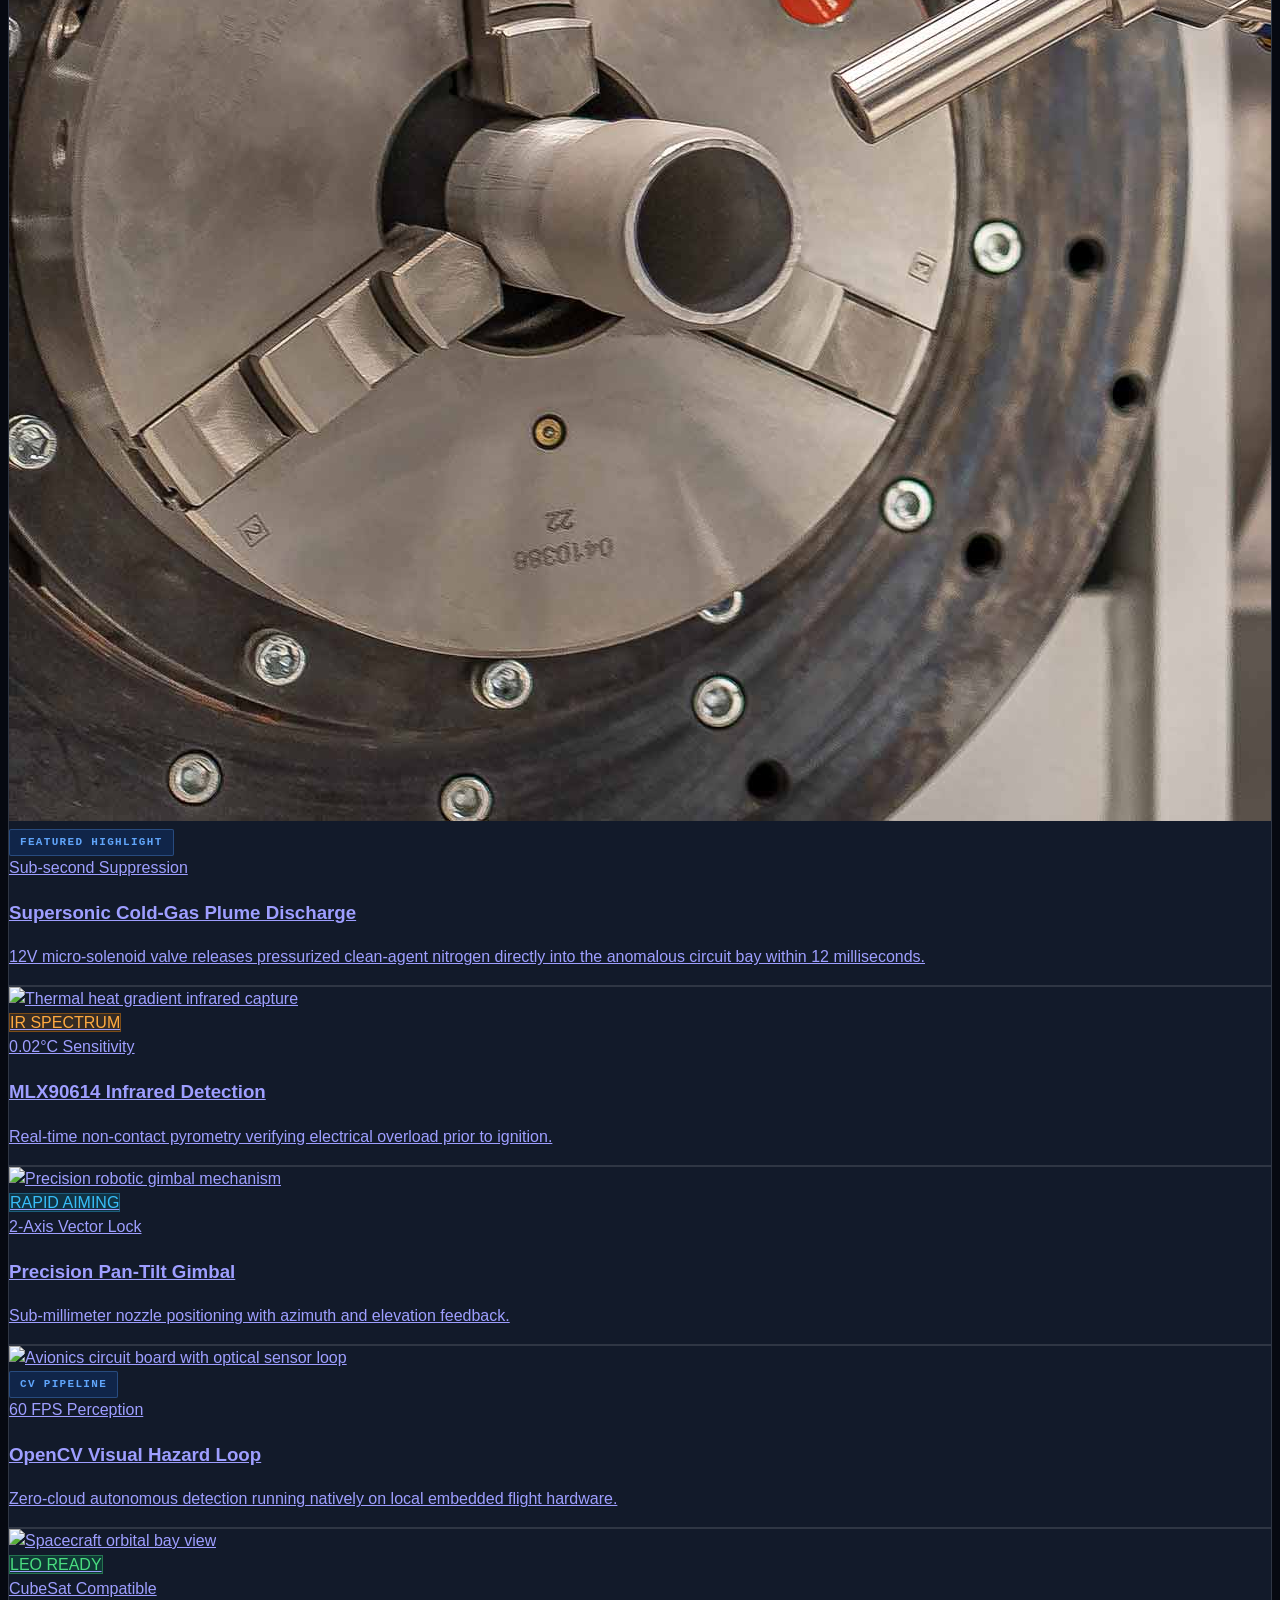
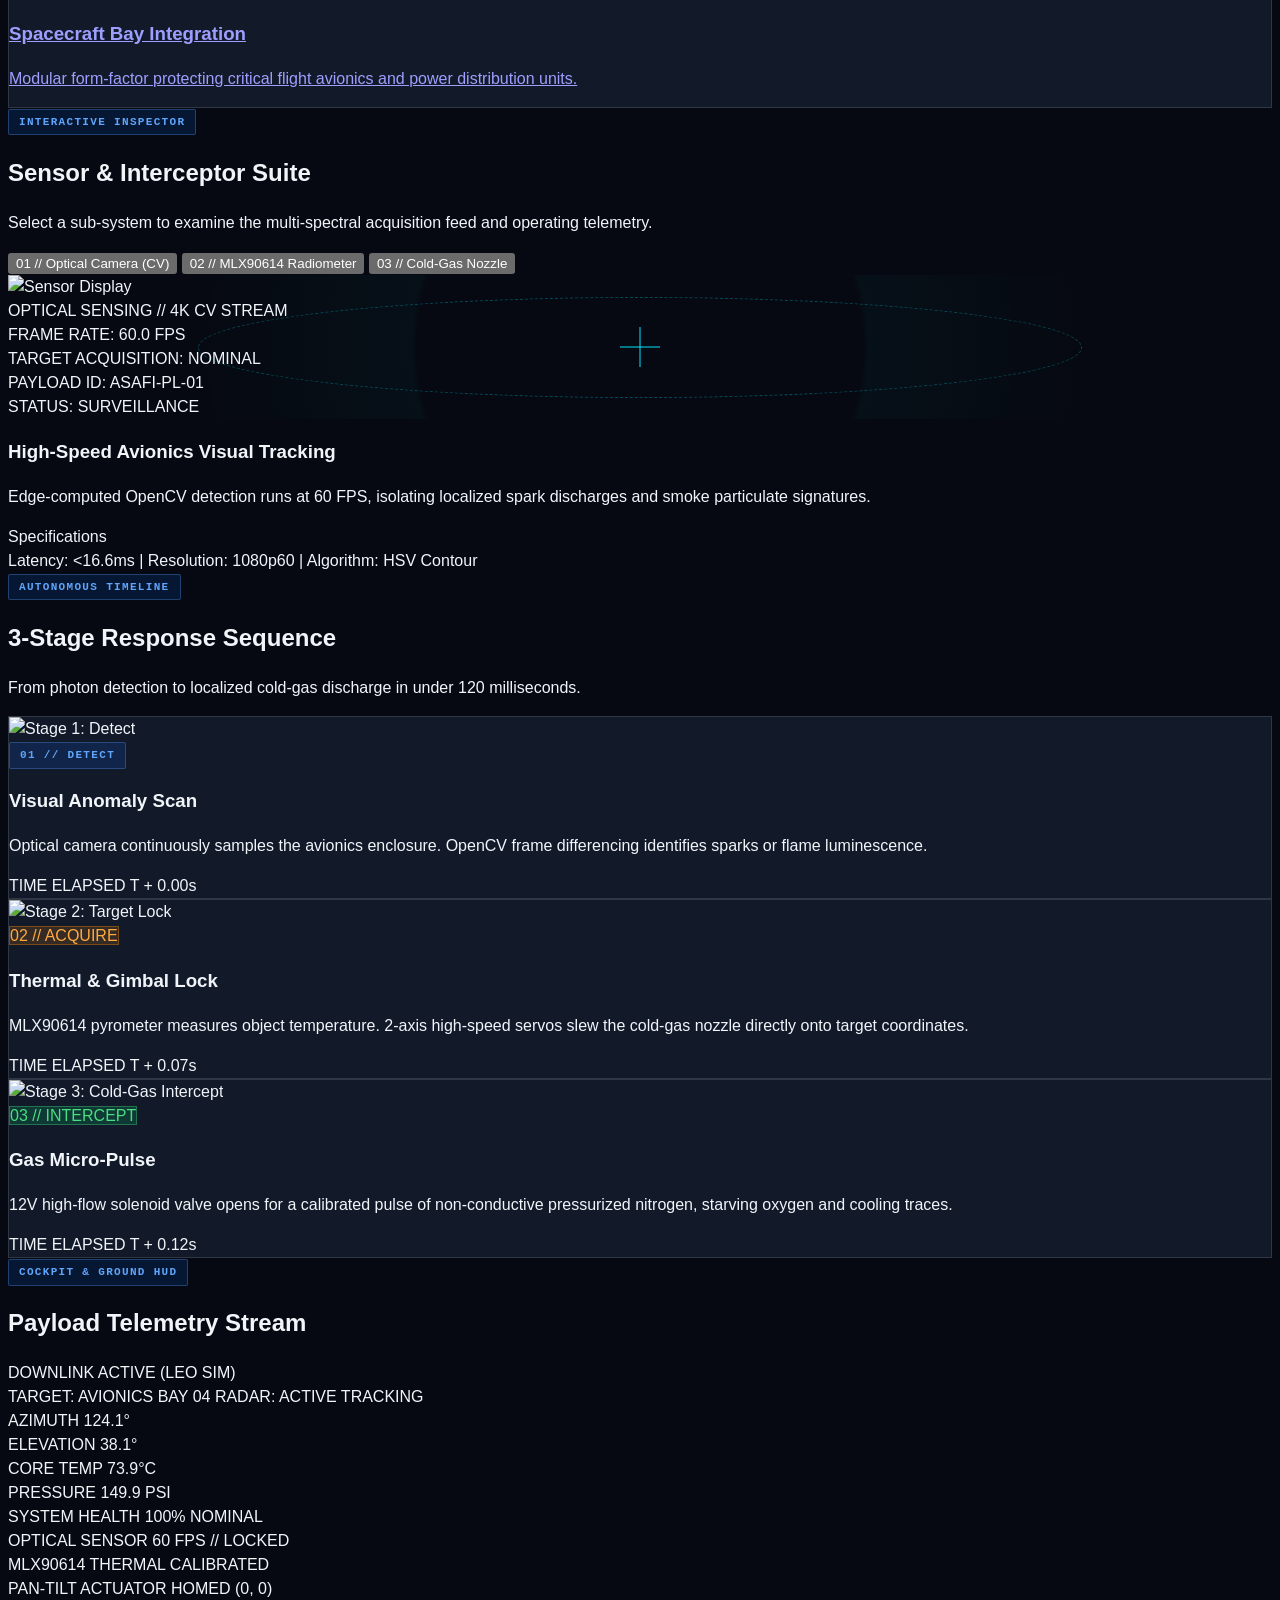
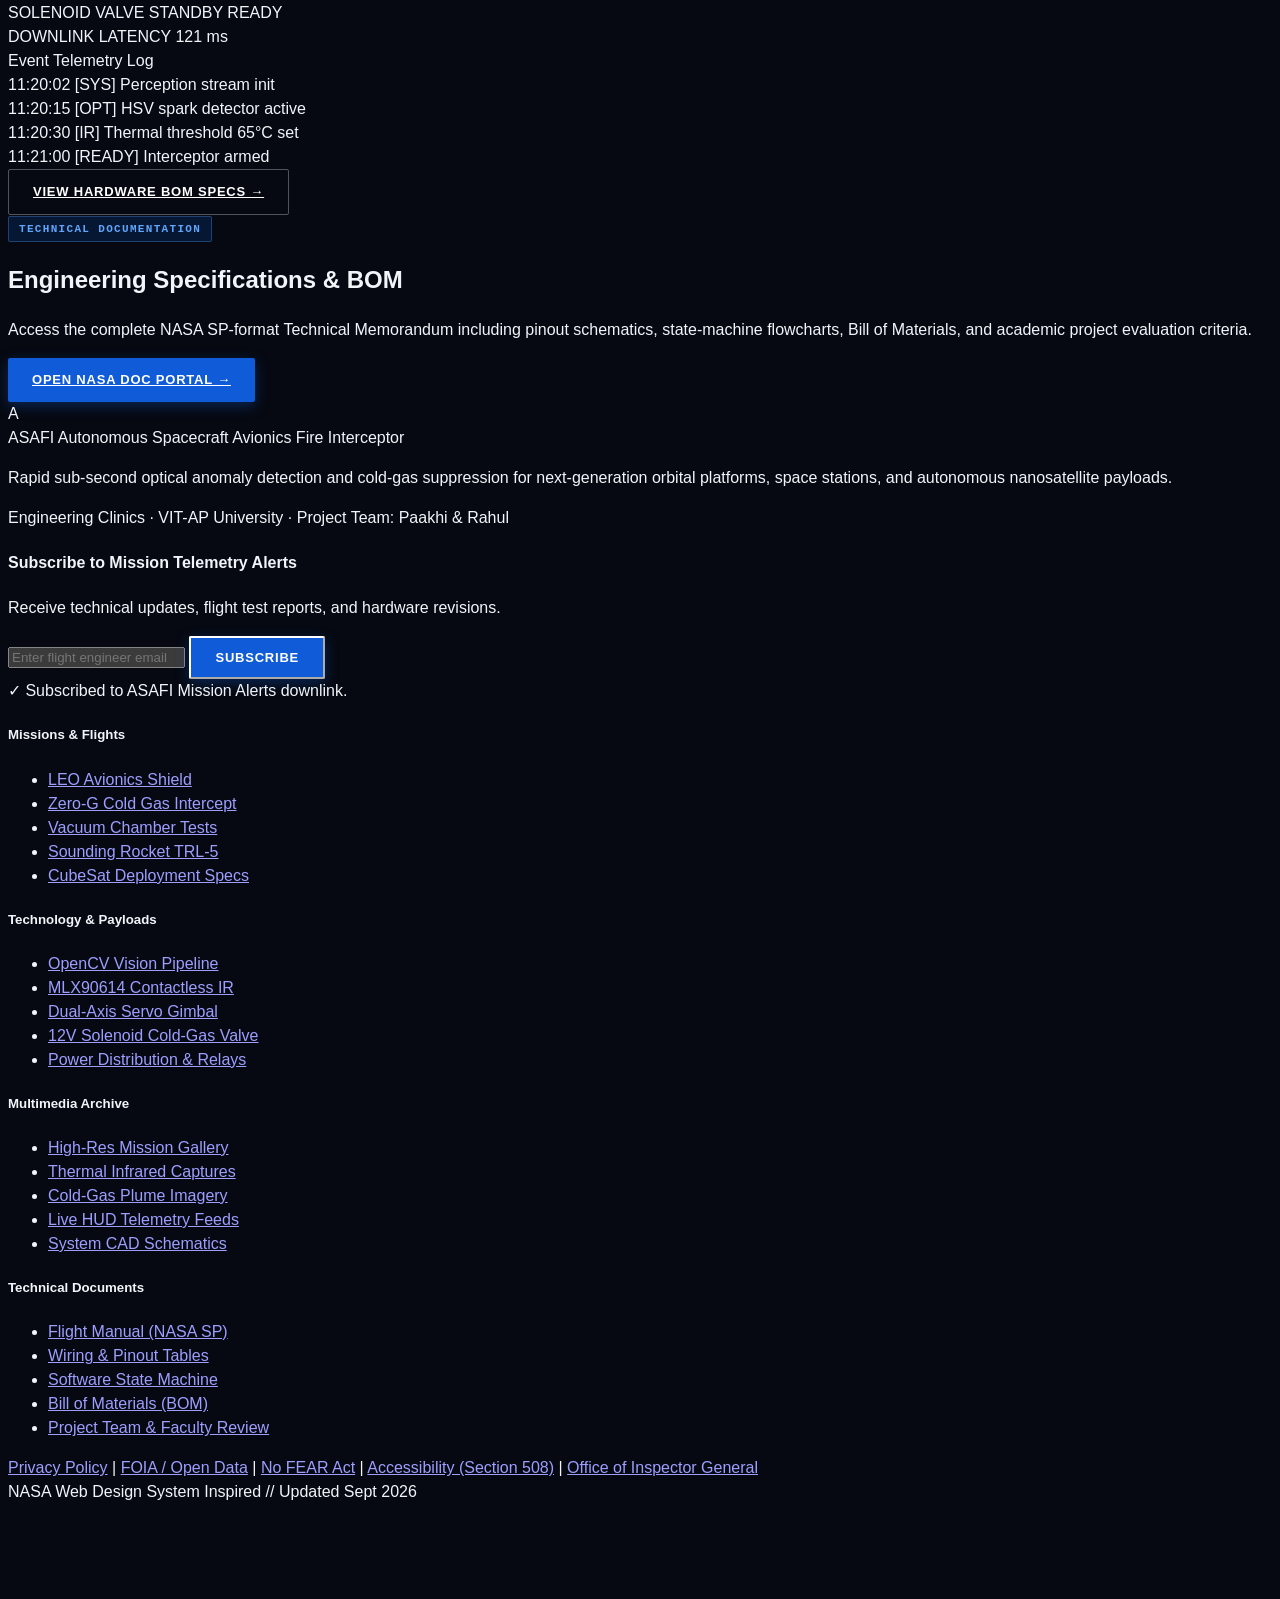
==== commit 103827d8: "feat: update featured gallery card and lightbox to use coldspray.jpg" ====
--- a/index.html
+++ b/index.html
@@ -235,15 +235,16 @@
         <!-- Large Featured Story (Spans 2 columns) -->
         <article class="gallery-item md:col-span-2 nasa-card group rounded" data-category="propulsion">
           <a href="#" class="open-lightbox block relative aspect-[16/10] overflow-hidden" 
-             data-img="https://images.unsplash.com/photo-1517976487502-59837d9c6be3?q=80&w=1800&auto=format&fit=crop"
-             data-title="Micro-Pulse Cold-Gas Suppression Discharge"
-             data-desc="High-speed camera capture of nitrogen supersonic cold-gas deployment at 150 PSI inside an avionics vacuum chamber."
+             data-img="./assets/coldspray.jpg"
+             data-title="Supersonic Cold-Gas Plume Discharge"
+             data-desc="High-speed capture of pressurized nitrogen cold-gas micro-pulse deployment at 150 PSI via supersonic convergent nozzle."
              data-tag="PROPULSION // INTERCEPT">
             
             <img 
-              src="https://images.unsplash.com/photo-1517976487502-59837d9c6be3?q=80&w=1400&auto=format&fit=crop" 
-              alt="Rocket cold gas test firing plume" 
-              class="card-img w-full h-full object-cover brightness-85"
+              src="./assets/coldspray.jpg" 
+              alt="Supersonic Cold-Gas Plume Discharge nozzle testing" 
+              class="card-img w-full h-full object-cover object-center brightness-90"
+              style="object-fit: cover; object-position: center;"
               loading="lazy"
             />
             <div class="absolute inset-0 bg-gradient-to-t from-nasa-dark via-nasa-dark/30 to-transparent"></div>
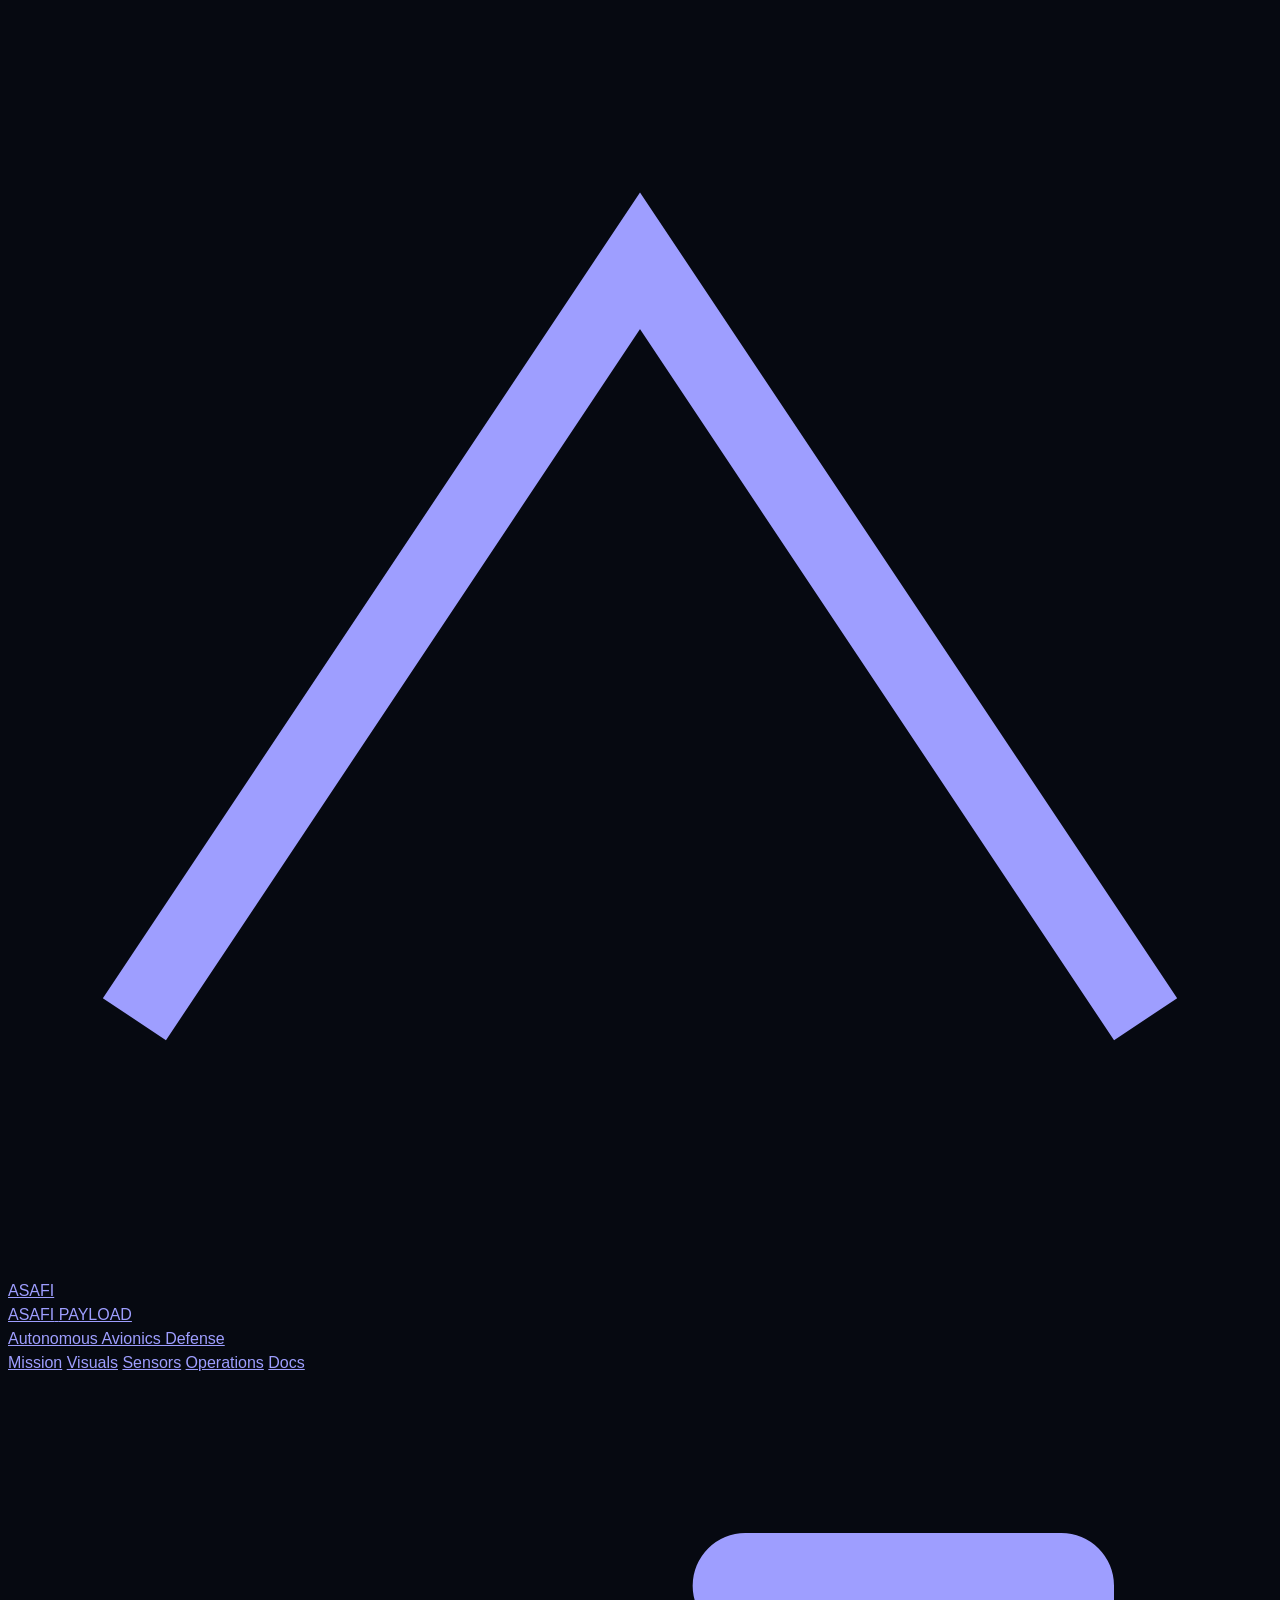
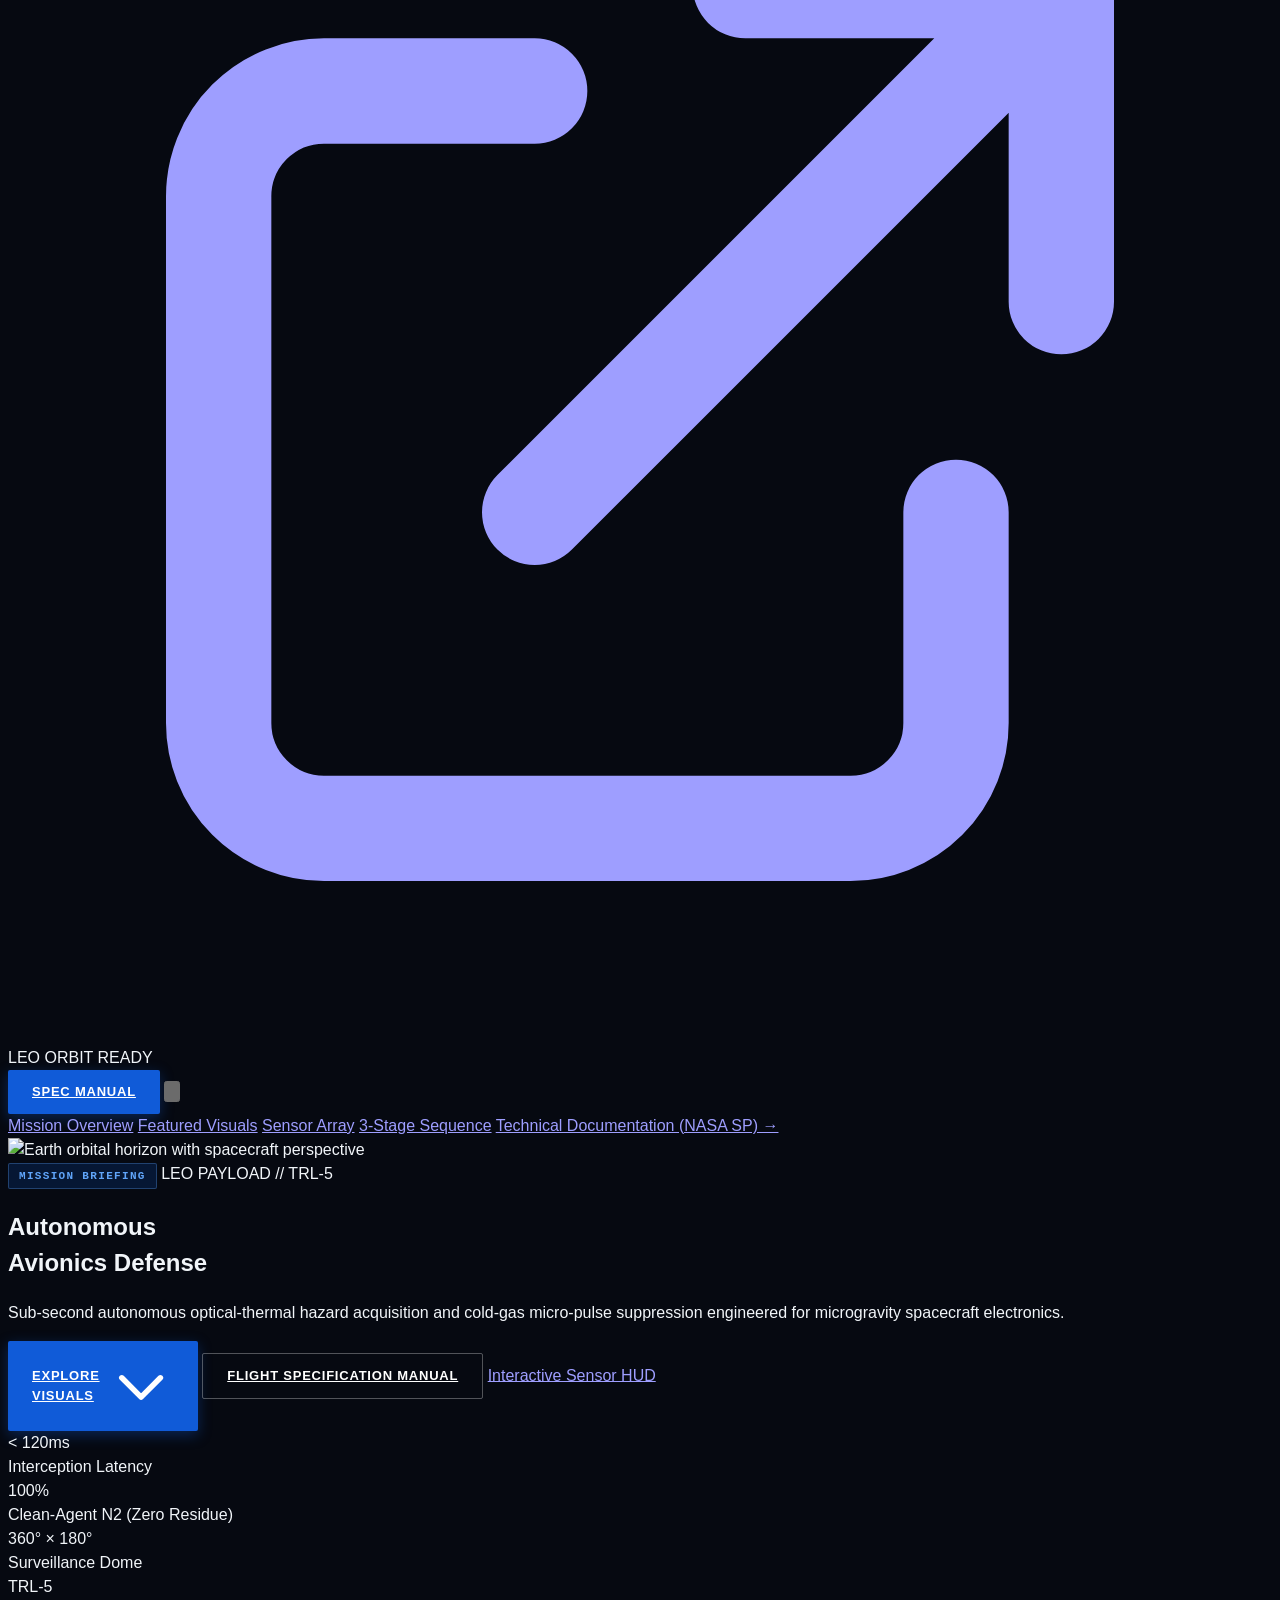
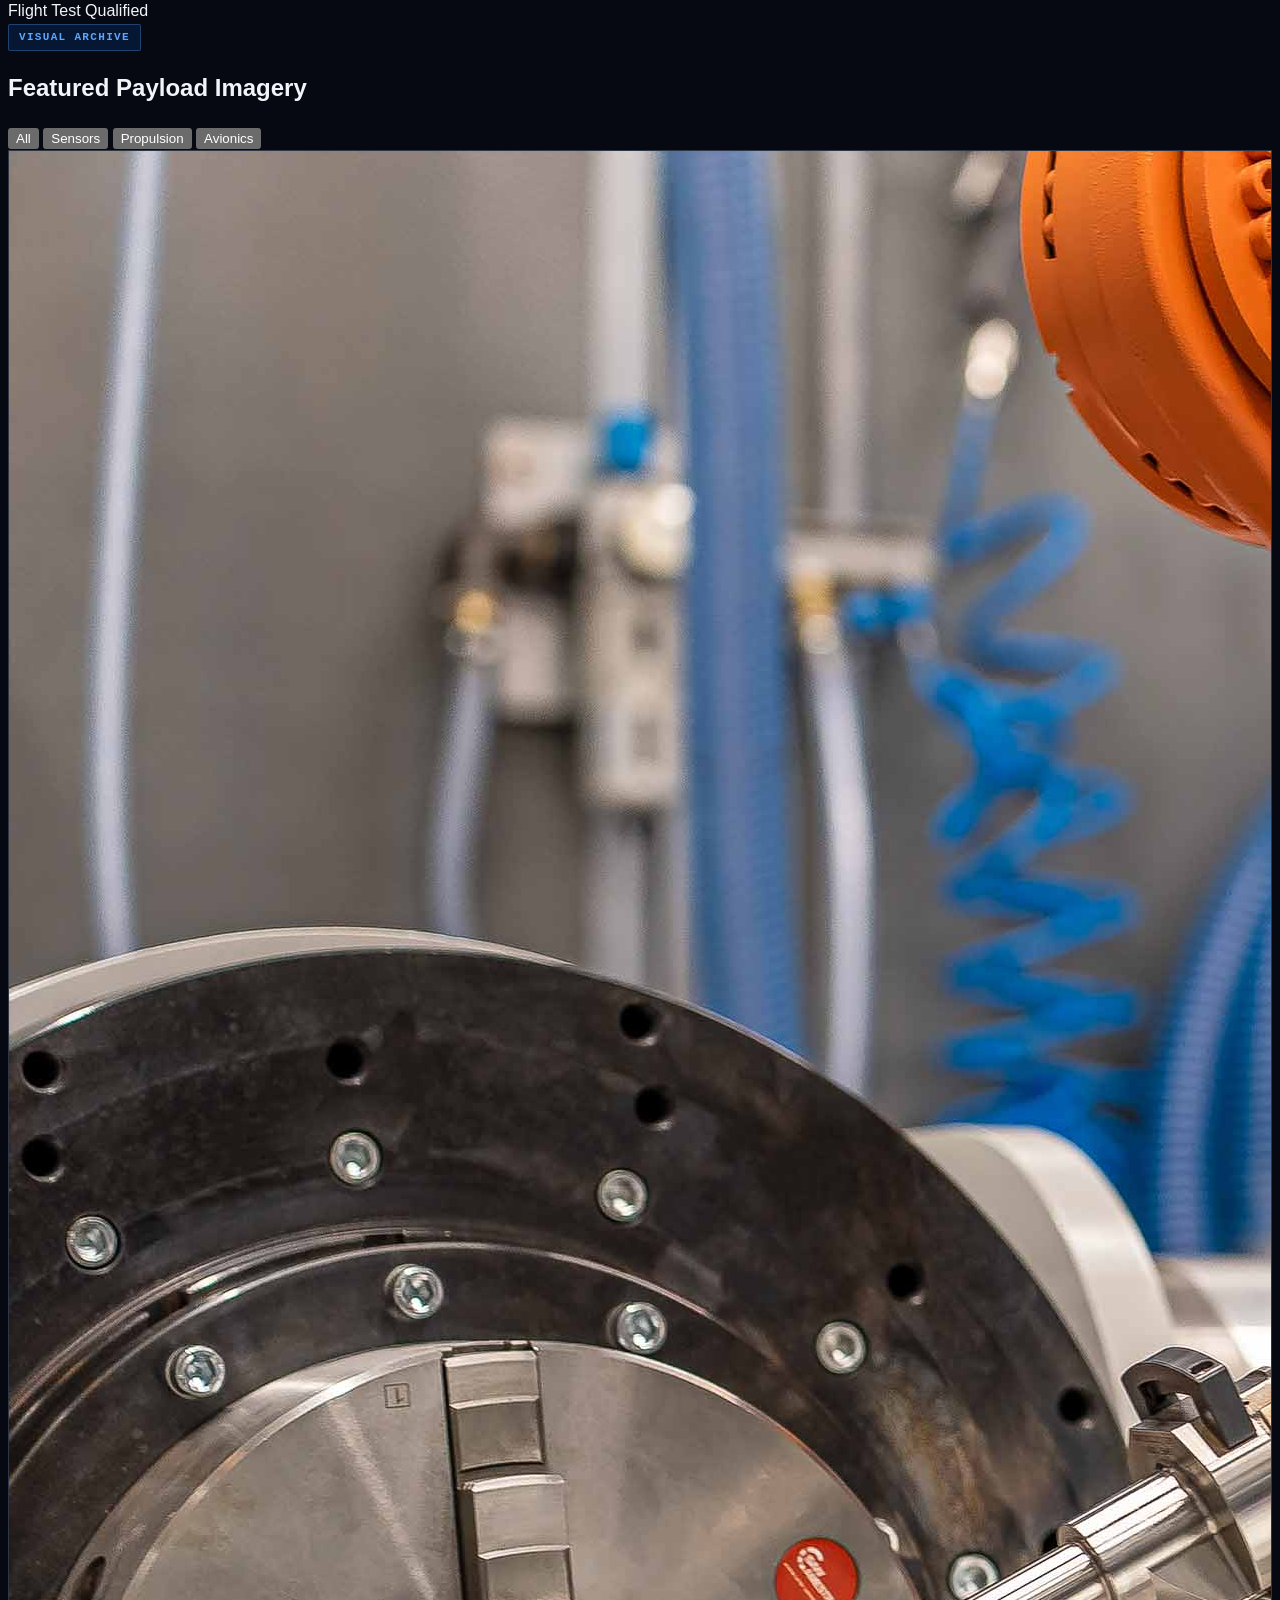
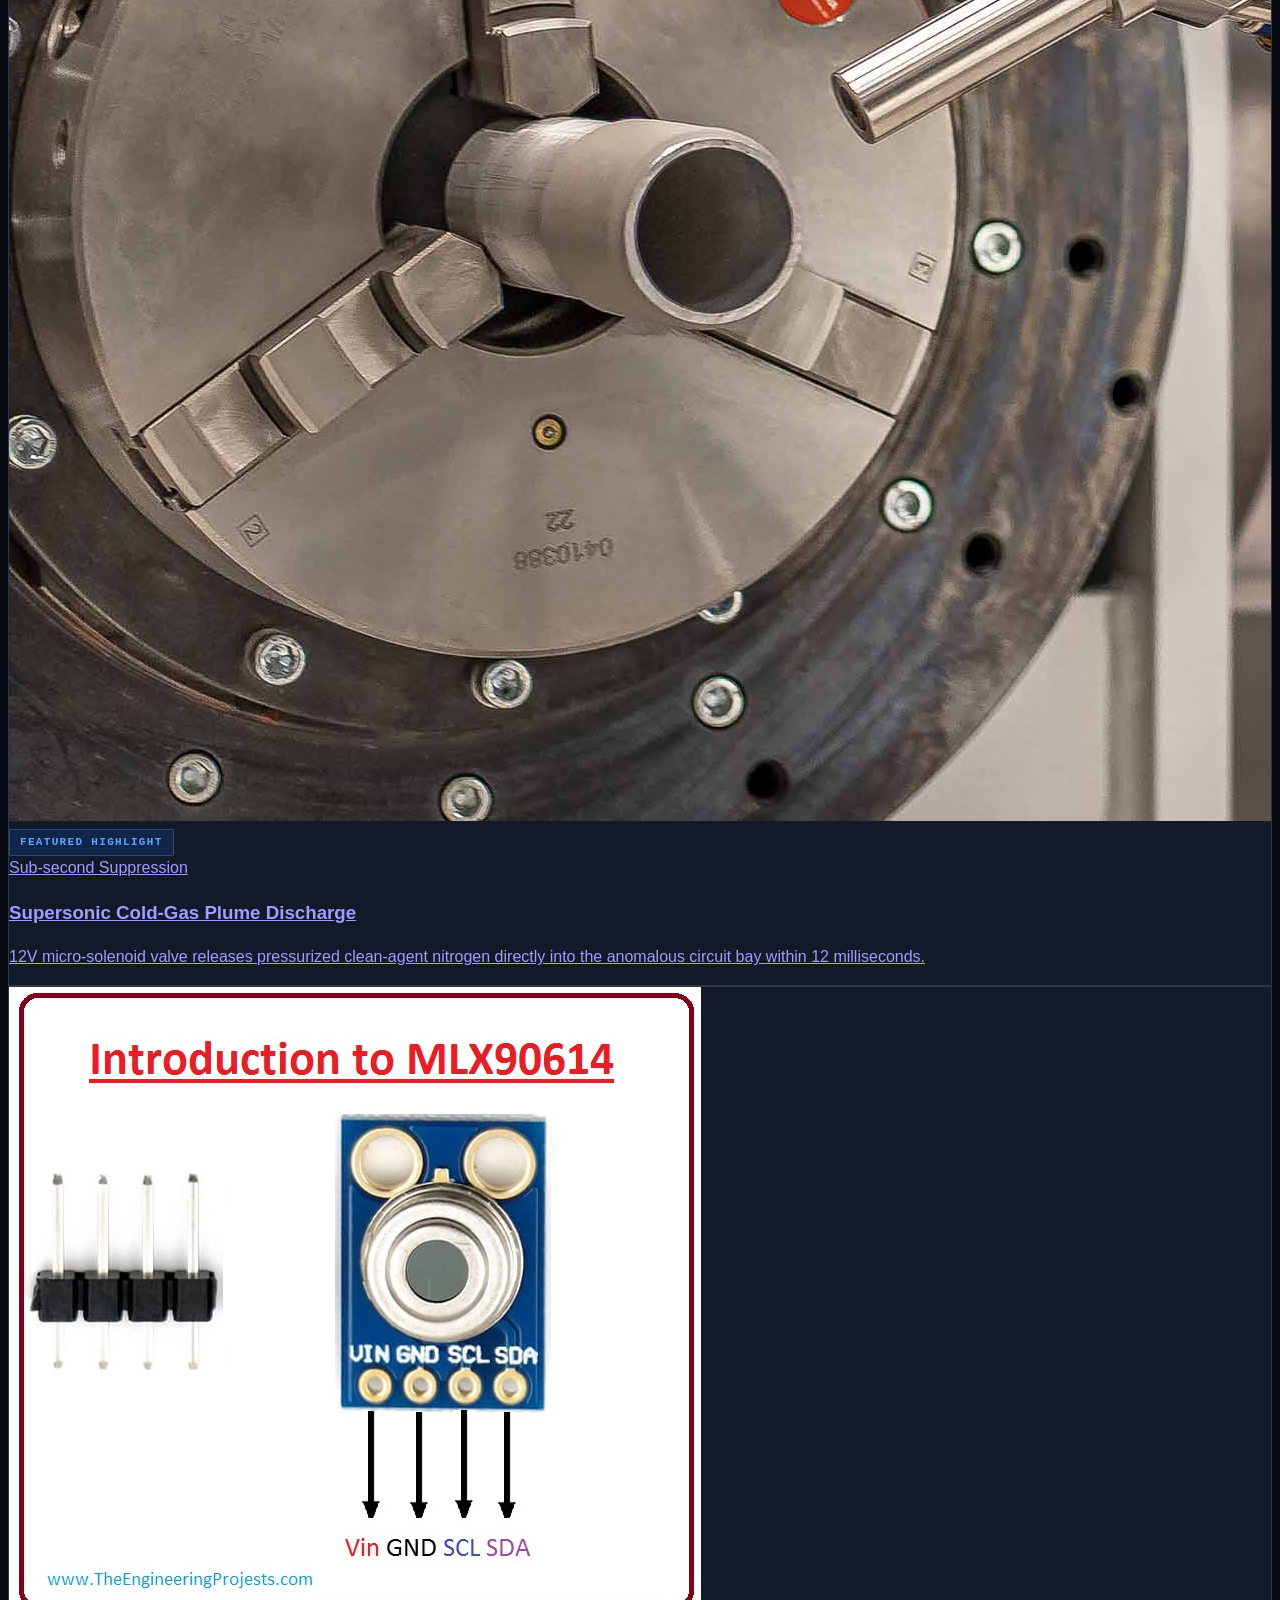
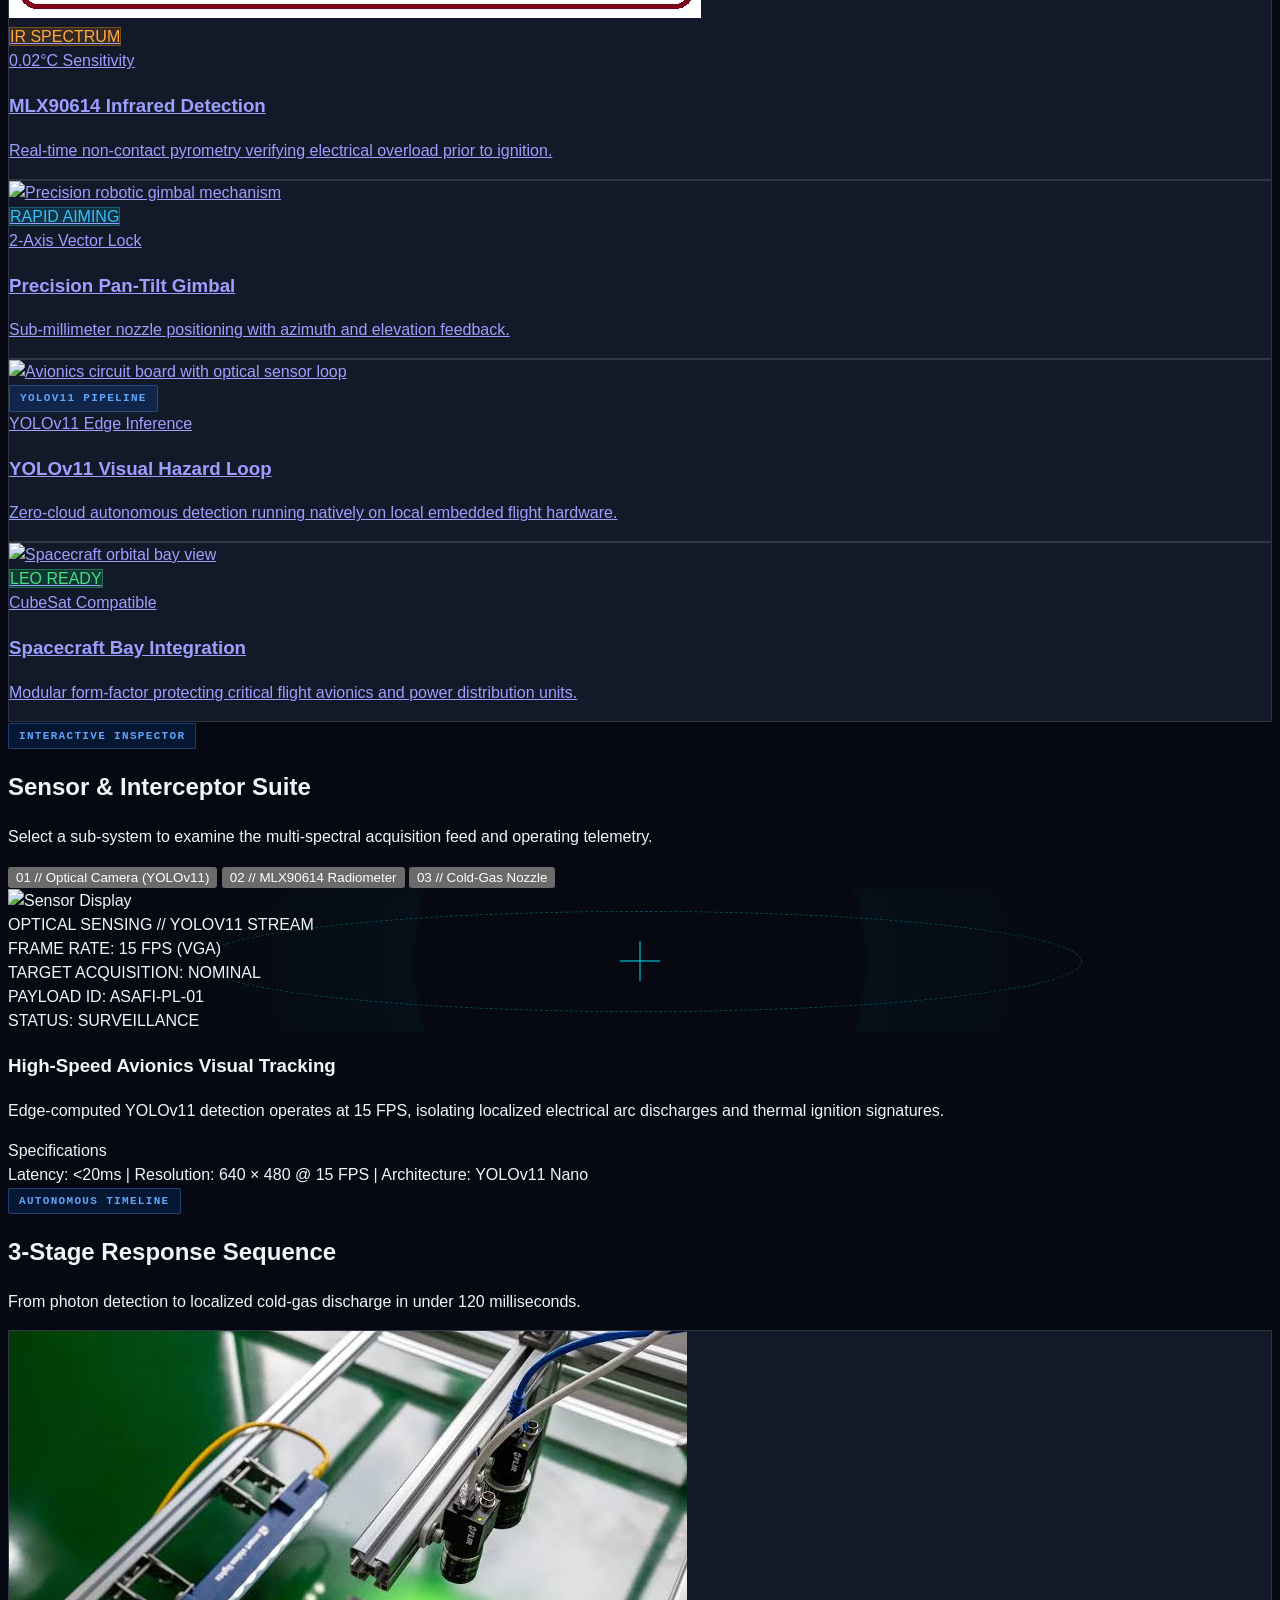
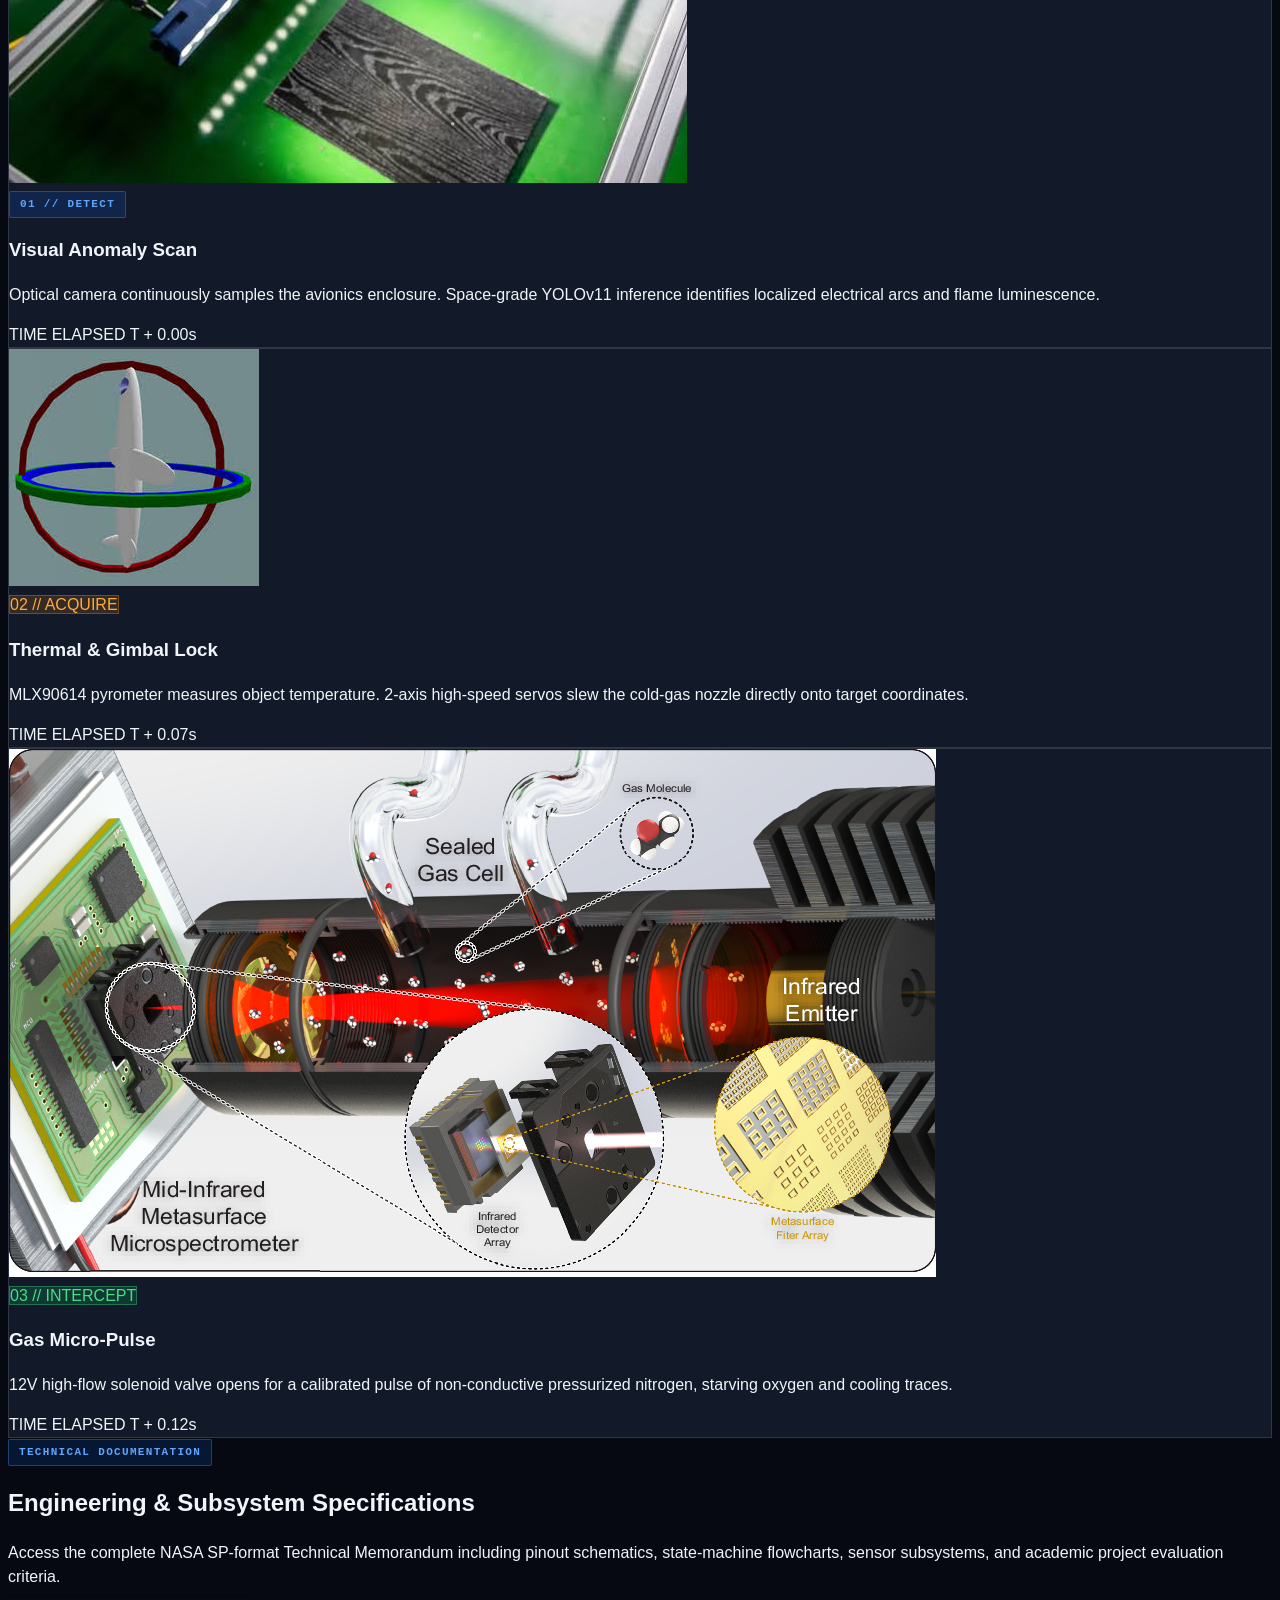
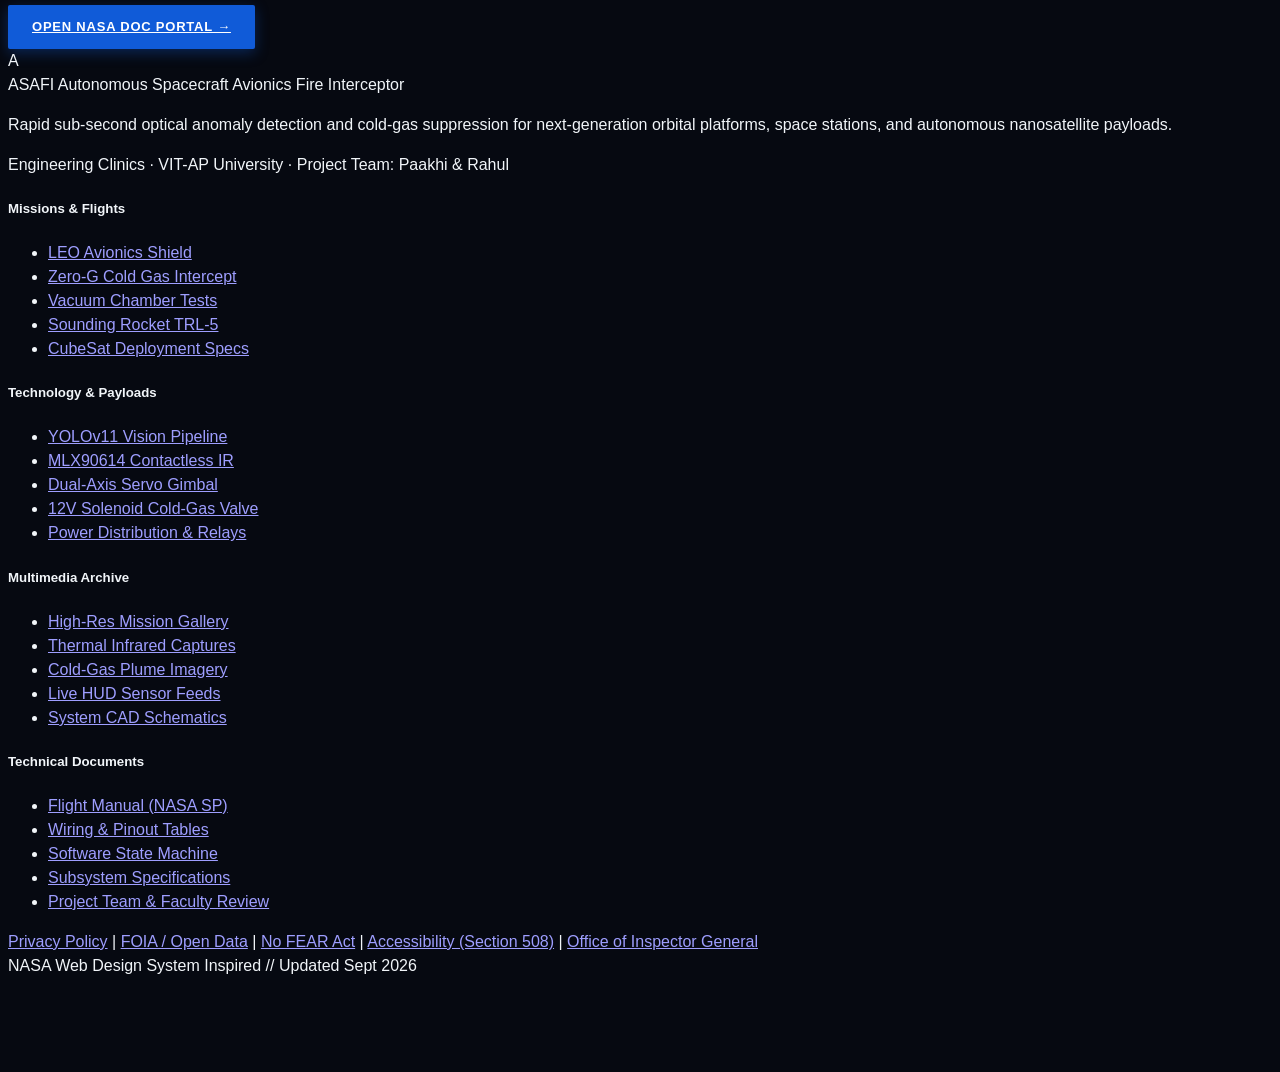
==== commit 588bd141: "Update visual assets, timeline images, remove telemetry and footer subscription, update specs to YOL" ====
--- a/index.html
+++ b/index.html
@@ -81,7 +81,6 @@
           <a href="#gallery" class="px-3 py-2 hover:text-white transition-colors">Visuals</a>
           <a href="#sensors" class="px-3 py-2 hover:text-white transition-colors">Sensors</a>
           <a href="#lifecycle" class="px-3 py-2 hover:text-white transition-colors">Operations</a>
-          <a href="#telemetry" class="px-3 py-2 hover:text-white transition-colors">Telemetry</a>
           <a href="doc.html" class="px-3 py-2 text-cyanx hover:text-cyan-300 flex items-center gap-1">
             <span>Docs</span>
             <svg class="w-3.5 h-3.5" fill="none" stroke="currentColor" viewBox="0 0 24 24"><path stroke-linecap="round" stroke-linejoin="round" stroke-width="2" d="M10 6H6a2 2 0 00-2 2v10a2 2 0 002 2h10a2 2 0 002-2v-4M14 4h6m0 0v6m0-6L10 14" /></svg>
@@ -112,7 +111,6 @@
         <a href="#gallery" class="block px-3 py-2 text-slate-300 hover:text-white hover:bg-white/5 rounded">Featured Visuals</a>
         <a href="#sensors" class="block px-3 py-2 text-slate-300 hover:text-white hover:bg-white/5 rounded">Sensor Array</a>
         <a href="#lifecycle" class="block px-3 py-2 text-slate-300 hover:text-white hover:bg-white/5 rounded">3-Stage Sequence</a>
-        <a href="#telemetry" class="block px-3 py-2 text-slate-300 hover:text-white hover:bg-white/5 rounded">Mission Telemetry</a>
         <a href="doc.html" class="block px-3 py-2 text-cyanx font-bold hover:bg-white/5 rounded">Technical Documentation (NASA SP) →</a>
       </div>
     </div>
@@ -167,9 +165,9 @@
               <span>Flight Specification Manual</span>
             </a>
 
-            <a href="#telemetry" class="inline-flex items-center gap-2 text-xs font-mono tracking-widest uppercase text-slate-400 hover:text-cyanx transition-colors px-2 py-3">
+            <a href="#sensors" class="inline-flex items-center gap-2 text-xs font-mono tracking-widest uppercase text-slate-400 hover:text-cyanx transition-colors px-2 py-3">
               <span class="w-2 h-2 rounded-full bg-cyanx"></span>
-              Live Telemetry HUD
+              Interactive Sensor HUD
             </a>
           </div>
         </div>
@@ -268,15 +266,16 @@
         <!-- Card 2: MLX90614 Thermal IR -->
         <article class="gallery-item nasa-card group rounded" data-category="sensors">
           <a href="#" class="open-lightbox block relative aspect-square sm:aspect-auto sm:h-full overflow-hidden"
-             data-img="https://images.unsplash.com/photo-1509228468518-180dd4864904?q=80&w=1600&auto=format&fit=crop"
+             data-img="./assets/introduction-to-mlx90614.jpg"
              data-title="MLX90614 Thermal Gradient Spectrum"
              data-desc="Contactless thermopile infrared sensor resolves 0.02°C temperature anomalies across avionics wiring harness."
              data-tag="THERMAL SENSING">
             
             <img 
-              src="https://images.unsplash.com/photo-1509228468518-180dd4864904?q=80&w=800&auto=format&fit=crop" 
-              alt="Thermal heat gradient infrared capture" 
-              class="card-img w-full h-full object-cover brightness-90"
+              src="./assets/introduction-to-mlx90614.jpg" 
+              alt="MLX90614 Infrared Sensor testing" 
+              class="card-img w-full h-full object-cover object-center brightness-90"
+              style="object-fit: cover; object-position: center;"
               loading="lazy"
             />
             <div class="absolute inset-0 bg-gradient-to-t from-nasa-dark via-nasa-dark/20 to-transparent"></div>
@@ -329,12 +328,12 @@
           </a>
         </article>
 
-        <!-- Card 4: Edge Computer Vision -->
+        <!-- Card 4: Edge Computer Vision (YOLOv11) -->
         <article class="gallery-item nasa-card group rounded" data-category="avionics">
           <a href="#" class="open-lightbox block relative aspect-[4/3] overflow-hidden"
              data-img="https://images.unsplash.com/photo-1518770660439-4636190af475?q=80&w=1600&auto=format&fit=crop"
-             data-title="Edge OpenCV Perception Loop"
-             data-desc="60 FPS onboard vision pipeline performing frame differentiation and HSV spark identification on flight computer."
+             data-title="Edge YOLOv11 Perception Loop"
+             data-desc="Space-grade onboard vision pipeline running YOLOv11 inference to isolate electrical arc flashes and thermal anomalies."
              data-tag="EDGE COMPUTING">
             
             <img 
@@ -346,13 +345,13 @@
             <div class="absolute inset-0 bg-gradient-to-t from-nasa-dark via-nasa-dark/20 to-transparent"></div>
             
             <div class="absolute top-4 left-4">
-              <span class="badge-nasa">CV PIPELINE</span>
+              <span class="badge-nasa">YOLOV11 PIPELINE</span>
             </div>
 
             <div class="absolute bottom-5 left-5 right-5">
-              <span class="text-xs font-mono text-cyanx uppercase tracking-wider">60 FPS Perception</span>
+              <span class="text-xs font-mono text-cyanx uppercase tracking-wider">YOLOv11 Edge Inference</span>
               <h3 class="text-base sm:text-lg font-bold text-white mt-1">
-                OpenCV Visual Hazard Loop
+                YOLOv11 Visual Hazard Loop
               </h3>
               <p class="text-xs text-slate-300 mt-1 line-clamp-2">
                 Zero-cloud autonomous detection running natively on local embedded flight hardware.
@@ -414,7 +413,7 @@
           <!-- Sensor Selector Buttons -->
           <div class="mt-8 flex flex-wrap justify-center gap-3 font-mono text-xs">
             <button class="sensor-tab active px-4 py-2.5 rounded border border-blue-500 bg-blue-600/20 text-white font-semibold transition" data-sensor="optical">
-              01 // Optical Camera (CV)
+              01 // Optical Camera (YOLOv11)
             </button>
             <button class="sensor-tab px-4 py-2.5 rounded border border-white/10 bg-white/5 text-slate-400 hover:text-white font-semibold transition" data-sensor="thermal">
               02 // MLX90614 Radiometer
@@ -431,7 +430,7 @@
           <!-- Image Viewport with HUD Reticle -->
           <div class="relative aspect-[16/9] overflow-hidden hud-reticle">
             <img 
-              id="sensorDisplayImg"
+              id="sensorDisplayImg" 
               src="https://images.unsplash.com/photo-1518770660439-4636190af475?q=80&w=1600&auto=format&fit=crop" 
               alt="Sensor Display" 
               class="w-full h-full object-cover transition-opacity duration-300"
@@ -442,8 +441,8 @@
 
             <!-- Top Left HUD Telemetry Overlay -->
             <div class="absolute top-4 left-4 font-mono text-[10px] sm:text-xs space-y-1 bg-nasa-dark/80 backdrop-blur p-2.5 rounded border border-white/10">
-              <div class="text-cyanx font-bold" id="sensorDisplayBadge">OPTICAL SENSING // 4K CV STREAM</div>
-              <div class="text-slate-400">FRAME RATE: <span class="text-white">60.0 FPS</span></div>
+              <div class="text-cyanx font-bold" id="sensorDisplayBadge">OPTICAL SENSING // YOLOV11 STREAM</div>
+              <div class="text-slate-400">FRAME RATE: <span class="text-white">15 FPS (VGA)</span></div>
               <div class="text-slate-400">TARGET ACQUISITION: <span class="text-emerald-400">NOMINAL</span></div>
             </div>
 
@@ -461,14 +460,14 @@
                 High-Speed Avionics Visual Tracking
               </h3>
               <p id="sensorDisplayDesc" class="text-slate-300 text-sm mt-1 max-w-2xl">
-                Edge-computed OpenCV detection runs at 60 FPS, isolating localized spark discharges and smoke particulate signatures.
+                Edge-computed YOLOv11 detection operates at 15 FPS, isolating localized electrical arc discharges and thermal ignition signatures.
               </p>
             </div>
 
             <div class="border-t md:border-t-0 md:border-l border-white/10 pt-4 md:pt-0 md:pl-6">
               <div class="font-mono text-xs text-slate-400 uppercase tracking-wider">Specifications</div>
               <div id="sensorDisplaySpec" class="font-mono text-xs text-cyanx font-semibold mt-1">
-                Latency: &lt;16.6ms | Resolution: 1080p60 | Algorithm: HSV Contour
+                Latency: &lt;20ms | Resolution: 640 × 480 @ 15 FPS | Architecture: YOLOv11 Nano
               </div>
             </div>
           </div>
@@ -498,9 +497,10 @@
         <div class="nasa-card rounded overflow-hidden flex flex-col">
           <div class="relative aspect-video overflow-hidden">
             <img 
-              src="https://images.unsplash.com/photo-1525547719571-a2d4ac8945e2?q=80&w=800&auto=format&fit=crop" 
-              alt="Stage 1: Detect" 
-              class="card-img w-full h-full object-cover brightness-85"
+              src="./assets/visual.jpeg" 
+              alt="Stage 1: Detect - Visual Anomaly Scan" 
+              class="card-img w-full h-full object-cover object-center brightness-90"
+              style="object-fit: cover; object-position: center;"
               loading="lazy"
             />
             <div class="absolute top-3 left-3">
@@ -511,7 +511,7 @@
             <div>
               <h3 class="text-xl font-bold text-white">Visual Anomaly Scan</h3>
               <p class="text-sm text-slate-300 mt-2">
-                Optical camera continuously samples the avionics enclosure. OpenCV frame differencing identifies sparks or flame luminescence.
+                Optical camera continuously samples the avionics enclosure. Space-grade YOLOv11 inference identifies localized electrical arcs and flame luminescence.
               </p>
             </div>
             <div class="mt-6 pt-4 border-t border-white/10 font-mono text-[11px] text-cyanx flex justify-between">
@@ -525,9 +525,10 @@
         <div class="nasa-card rounded overflow-hidden flex flex-col">
           <div class="relative aspect-video overflow-hidden">
             <img 
-              src="https://images.unsplash.com/photo-1509228468518-180dd4864904?q=80&w=800&auto=format&fit=crop" 
-              alt="Stage 2: Target Lock" 
-              class="card-img w-full h-full object-cover brightness-85"
+              src="./assets/gimble.jpeg" 
+              alt="Stage 2: Target Lock - Thermal & Gimbal Lock" 
+              class="card-img w-full h-full object-cover object-center brightness-90"
+              style="object-fit: cover; object-position: center;"
               loading="lazy"
             />
             <div class="absolute top-3 left-3">
@@ -552,9 +553,10 @@
         <div class="nasa-card rounded overflow-hidden flex flex-col">
           <div class="relative aspect-video overflow-hidden">
             <img 
-              src="https://images.unsplash.com/photo-1581092335397-9583fe92d232?q=80&w=800&auto=format&fit=crop" 
-              alt="Stage 3: Cold-Gas Intercept" 
-              class="card-img w-full h-full object-cover brightness-85"
+              src="./assets/gas.jpg" 
+              alt="Stage 3: Cold-Gas Intercept - Gas Micro-Pulse" 
+              class="card-img w-full h-full object-cover object-center brightness-90"
+              style="object-fit: cover; object-position: center;"
               loading="lazy"
             />
             <div class="absolute top-3 left-3">
@@ -573,127 +575,6 @@
               <span>T + 0.12s</span>
             </div>
           </div>
-        </div>
-
-      </div>
-    </section>
-
-    <!-- ========================================================================
-         MISSION CONTROL LIVE TELEMETRY HUD
-         ======================================================================== -->
-    <section id="telemetry" class="py-16 sm:py-24 bg-nasa-surface/80 border-t border-white/10">
-      <div class="max-w-7xl mx-auto px-4 sm:px-6 lg:px-8">
-        
-        <div class="flex flex-col sm:flex-row sm:items-end justify-between mb-8 pb-4 border-b border-white/10 gap-4">
-          <div>
-            <span class="badge-nasa">COCKPIT & GROUND HUD</span>
-            <h2 class="text-2xl sm:text-4xl font-extrabold tracking-tight text-white uppercase mt-2">
-              Payload Telemetry Stream
-            </h2>
-          </div>
-          
-          <div class="flex items-center gap-3 font-mono text-xs">
-            <span class="inline-block w-2.5 h-2.5 rounded-full bg-emerald-400 animate-ping"></span>
-            <span class="text-emerald-400 font-bold uppercase">DOWNLINK ACTIVE (LEO SIM)</span>
-          </div>
-        </div>
-
-        <!-- Telemetry Grid -->
-        <div class="grid grid-cols-1 lg:grid-cols-3 gap-6">
-          
-          <!-- Virtual Targeting Radar Canvas / Reticle -->
-          <div class="lg:col-span-2 rounded border border-white/15 bg-nasa-dark p-6 relative flex flex-col justify-between min-h-[380px] overflow-hidden">
-            <div class="space-grid-bg absolute inset-0 opacity-40"></div>
-            
-            <!-- Reticle HUD Center -->
-            <div class="absolute inset-0 flex items-center justify-center pointer-events-none">
-              <div class="w-64 h-64 border border-cyanx/20 rounded-full flex items-center justify-center relative">
-                <div class="w-48 h-48 border border-cyanx/30 rounded-full flex items-center justify-center">
-                  <div class="w-32 h-32 border border-solar/40 rounded-full animate-pulse flex items-center justify-center">
-                    <div class="w-3 h-3 bg-nasa-red rounded-full shadow-[0_0_12px_#e03c31]"></div>
-                  </div>
-                </div>
-                <!-- Crosshairs -->
-                <div class="absolute w-full h-px bg-cyanx/25"></div>
-                <div class="absolute h-full w-px bg-cyanx/25"></div>
-              </div>
-            </div>
-
-            <!-- Top HUD Bar -->
-            <div class="relative z-10 flex justify-between font-mono text-xs">
-              <span class="text-cyanx font-bold">TARGET: AVIONICS BAY 04</span>
-              <span class="text-slate-400">RADAR: ACTIVE TRACKING</span>
-            </div>
-
-            <!-- Bottom HUD Stats Bar -->
-            <div class="relative z-10 grid grid-cols-2 sm:grid-cols-4 gap-4 pt-4 border-t border-white/10 font-mono text-xs bg-nasa-dark/80 backdrop-blur rounded p-3">
-              <div>
-                <span class="text-slate-500 block text-[10px]">AZIMUTH</span>
-                <span id="liveAzimuth" class="text-white font-bold text-sm">124.0°</span>
-              </div>
-              <div>
-                <span class="text-slate-500 block text-[10px]">ELEVATION</span>
-                <span id="liveElevation" class="text-white font-bold text-sm">38.0°</span>
-              </div>
-              <div>
-                <span class="text-slate-500 block text-[10px]">CORE TEMP</span>
-                <span id="liveTemp" class="text-solar font-bold text-sm">74.2°C</span>
-              </div>
-              <div>
-                <span class="text-slate-500 block text-[10px]">PRESSURE</span>
-                <span id="livePressure" class="text-cyanx font-bold text-sm">149.8 PSI</span>
-              </div>
-            </div>
-          </div>
-
-          <!-- Mission Event Log & Health Status -->
-          <div class="rounded border border-white/15 bg-nasa-dark p-6 flex flex-col justify-between">
-            <div>
-              <div class="flex items-center justify-between pb-3 border-b border-white/10 font-mono text-xs">
-                <span class="text-white font-bold">SYSTEM HEALTH</span>
-                <span class="text-emerald-400">100% NOMINAL</span>
-              </div>
-
-              <div class="mt-4 space-y-3 font-mono text-xs">
-                <div class="flex justify-between">
-                  <span class="text-slate-400">OPTICAL SENSOR</span>
-                  <span class="text-emerald-400 font-semibold">60 FPS // LOCKED</span>
-                </div>
-                <div class="flex justify-between">
-                  <span class="text-slate-400">MLX90614 THERMAL</span>
-                  <span class="text-emerald-400 font-semibold">CALIBRATED</span>
-                </div>
-                <div class="flex justify-between">
-                  <span class="text-slate-400">PAN-TILT ACTUATOR</span>
-                  <span class="text-emerald-400 font-semibold">HOMED (0, 0)</span>
-                </div>
-                <div class="flex justify-between">
-                  <span class="text-slate-400">SOLENOID VALVE</span>
-                  <span class="text-emerald-400 font-semibold">STANDBY READY</span>
-                </div>
-                <div class="flex justify-between">
-                  <span class="text-slate-400">DOWNLINK LATENCY</span>
-                  <span id="liveLatency" class="text-cyanx font-semibold">118 ms</span>
-                </div>
-              </div>
-
-              <!-- Event Log Console -->
-              <div class="mt-6 pt-4 border-t border-white/10 font-mono text-[11px] space-y-2">
-                <div class="text-slate-500 text-[10px] uppercase tracking-wider">Event Telemetry Log</div>
-                <div class="text-slate-300"><span class="text-slate-500">11:20:02</span> [SYS] Perception stream init</div>
-                <div class="text-slate-300"><span class="text-slate-500">11:20:15</span> [OPT] HSV spark detector active</div>
-                <div class="text-slate-300"><span class="text-slate-500">11:20:30</span> [IR] Thermal threshold 65°C set</div>
-                <div class="text-emerald-400"><span class="text-slate-500">11:21:00</span> [READY] Interceptor armed</div>
-              </div>
-            </div>
-
-            <div class="mt-6 pt-4 border-t border-white/10">
-              <a href="doc.html#bom" class="btn-nasa-secondary w-full text-center text-xs py-2">
-                View Hardware BOM Specs →
-              </a>
-            </div>
-          </div>
-
         </div>
 
       </div>
@@ -707,10 +588,10 @@
         <div>
           <span class="badge-nasa">TECHNICAL DOCUMENTATION</span>
           <h2 class="text-2xl sm:text-4xl font-extrabold text-white uppercase mt-2">
-            Engineering Specifications &amp; BOM
+            Engineering &amp; Subsystem Specifications
           </h2>
           <p class="text-slate-300 text-sm sm:text-base mt-2 max-w-2xl">
-            Access the complete NASA SP-format Technical Memorandum including pinout schematics, state-machine flowcharts, Bill of Materials, and academic project evaluation criteria.
+            Access the complete NASA SP-format Technical Memorandum including pinout schematics, state-machine flowcharts, sensor subsystems, and academic project evaluation criteria.
           </p>
         </div>
 
@@ -729,11 +610,9 @@
   <footer class="bg-nasa-dark border-t border-white/15 text-slate-300 pt-16 pb-12">
     <div class="max-w-7xl mx-auto px-4 sm:px-6 lg:px-8">
       
-      <!-- Top Row: Meatball + Agency Tagline + Newsletter -->
-      <div class="grid grid-cols-1 lg:grid-cols-12 gap-8 pb-12 border-b border-white/10">
-        
-        <!-- Left: Insignia and Mission Quote -->
-        <div class="lg:col-span-6 space-y-4">
+      <!-- Top Row: Meatball + Agency Tagline -->
+      <div class="pb-12 border-b border-white/10">
+        <div class="space-y-4 max-w-2xl">
           <div class="flex items-center gap-3">
             <div class="w-9 h-9 rounded-full bg-nasa-blue flex items-center justify-center font-mono text-xs font-black text-white shadow-md">
               A
@@ -743,36 +622,13 @@
               <span class="text-xs text-slate-400 block font-mono">Autonomous Spacecraft Avionics Fire Interceptor</span>
             </div>
           </div>
-          <p class="text-xs sm:text-sm text-slate-400 leading-relaxed max-w-lg">
+          <p class="text-xs sm:text-sm text-slate-400 leading-relaxed">
             Rapid sub-second optical anomaly detection and cold-gas suppression for next-generation orbital platforms, space stations, and autonomous nanosatellite payloads.
           </p>
           <div class="text-xs font-mono text-slate-500">
             Engineering Clinics · VIT-AP University · Project Team: Paakhi &amp; Rahul
           </div>
         </div>
-
-        <!-- Right: NASA Mission Updates Subscribe Box -->
-        <div class="lg:col-span-6 flex flex-col justify-center">
-          <div class="bg-nasa-surface p-5 rounded border border-white/10">
-            <h4 class="text-sm font-bold text-white uppercase tracking-wider">Subscribe to Mission Telemetry Alerts</h4>
-            <p class="text-xs text-slate-400 mt-1">Receive technical updates, flight test reports, and hardware revisions.</p>
-            <form id="newsletterForm" class="mt-4 flex flex-col sm:flex-row gap-2">
-              <input 
-                type="email" 
-                required 
-                placeholder="Enter flight engineer email" 
-                class="bg-nasa-dark border border-white/20 rounded px-3.5 py-2 text-xs text-white placeholder-slate-500 focus:outline-none focus:border-nasa-blue flex-1"
-              />
-              <button type="submit" class="btn-nasa-primary text-xs py-2 px-5">
-                Subscribe
-              </button>
-            </form>
-            <div id="newsletterMsg" class="hidden mt-2 text-xs font-mono text-emerald-400">
-              ✓ Subscribed to ASAFI Mission Alerts downlink.
-            </div>
-          </div>
-        </div>
-
       </div>
 
       <!-- Middle Row: 4-Column Structured Directory -->
@@ -785,7 +641,7 @@
             <li><a href="#hero" class="hover:text-white transition-colors">LEO Avionics Shield</a></li>
             <li><a href="#lifecycle" class="hover:text-white transition-colors">Zero-G Cold Gas Intercept</a></li>
             <li><a href="#sensors" class="hover:text-white transition-colors">Vacuum Chamber Tests</a></li>
-            <li><a href="#telemetry" class="hover:text-white transition-colors">Sounding Rocket TRL-5</a></li>
+            <li><a href="#lifecycle" class="hover:text-white transition-colors">Sounding Rocket TRL-5</a></li>
             <li><a href="doc.html" class="hover:text-white transition-colors">CubeSat Deployment Specs</a></li>
           </ul>
         </div>
@@ -794,11 +650,11 @@
         <div>
           <h5 class="font-mono text-xs font-bold text-white uppercase tracking-widest mb-4">Technology &amp; Payloads</h5>
           <ul class="space-y-2.5 text-slate-400">
-            <li><a href="doc.html#sensors" class="hover:text-white transition-colors">OpenCV Vision Pipeline</a></li>
-            <li><a href="doc.html#sensors" class="hover:text-white transition-colors">MLX90614 Contactless IR</a></li>
-            <li><a href="doc.html#gimbal" class="hover:text-white transition-colors">Dual-Axis Servo Gimbal</a></li>
-            <li><a href="doc.html#valve" class="hover:text-white transition-colors">12V Solenoid Cold-Gas Valve</a></li>
-            <li><a href="doc.html#circuit" class="hover:text-white transition-colors">Power Distribution &amp; Relays</a></li>
+            <li><a href="doc.html#section3" class="hover:text-white transition-colors">YOLOv11 Vision Pipeline</a></li>
+            <li><a href="doc.html#section3" class="hover:text-white transition-colors">MLX90614 Contactless IR</a></li>
+            <li><a href="doc.html#section3" class="hover:text-white transition-colors">Dual-Axis Servo Gimbal</a></li>
+            <li><a href="doc.html#section3" class="hover:text-white transition-colors">12V Solenoid Cold-Gas Valve</a></li>
+            <li><a href="doc.html#section5" class="hover:text-white transition-colors">Power Distribution &amp; Relays</a></li>
           </ul>
         </div>
 
@@ -809,8 +665,8 @@
             <li><a href="#gallery" class="hover:text-white transition-colors">High-Res Mission Gallery</a></li>
             <li><a href="#sensors" class="hover:text-white transition-colors">Thermal Infrared Captures</a></li>
             <li><a href="#gallery" class="hover:text-white transition-colors">Cold-Gas Plume Imagery</a></li>
-            <li><a href="#telemetry" class="hover:text-white transition-colors">Live HUD Telemetry Feeds</a></li>
-            <li><a href="doc.html#diagrams" class="hover:text-white transition-colors">System CAD Schematics</a></li>
+            <li><a href="#sensors" class="hover:text-white transition-colors">Live HUD Sensor Feeds</a></li>
+            <li><a href="doc.html#section2" class="hover:text-white transition-colors">System CAD Schematics</a></li>
           </ul>
         </div>
 
@@ -819,10 +675,10 @@
           <h5 class="font-mono text-xs font-bold text-white uppercase tracking-widest mb-4">Technical Documents</h5>
           <ul class="space-y-2.5 text-slate-400">
             <li><a href="doc.html" class="text-cyanx font-semibold hover:text-white transition-colors">Flight Manual (NASA SP)</a></li>
-            <li><a href="doc.html#circuit" class="hover:text-white transition-colors">Wiring &amp; Pinout Tables</a></li>
-            <li><a href="doc.html#state-machine" class="hover:text-white transition-colors">Software State Machine</a></li>
-            <li><a href="doc.html#bom" class="hover:text-white transition-colors">Bill of Materials (BOM)</a></li>
-            <li><a href="doc.html#team" class="hover:text-white transition-colors">Project Team &amp; Faculty Review</a></li>
+            <li><a href="doc.html#section5" class="hover:text-white transition-colors">Wiring &amp; Pinout Tables</a></li>
+            <li><a href="doc.html#section4" class="hover:text-white transition-colors">Software State Machine</a></li>
+            <li><a href="doc.html#section3" class="hover:text-white transition-colors">Subsystem Specifications</a></li>
+            <li><a href="doc.html#section6" class="hover:text-white transition-colors">Project Team &amp; Faculty Review</a></li>
           </ul>
         </div>
 
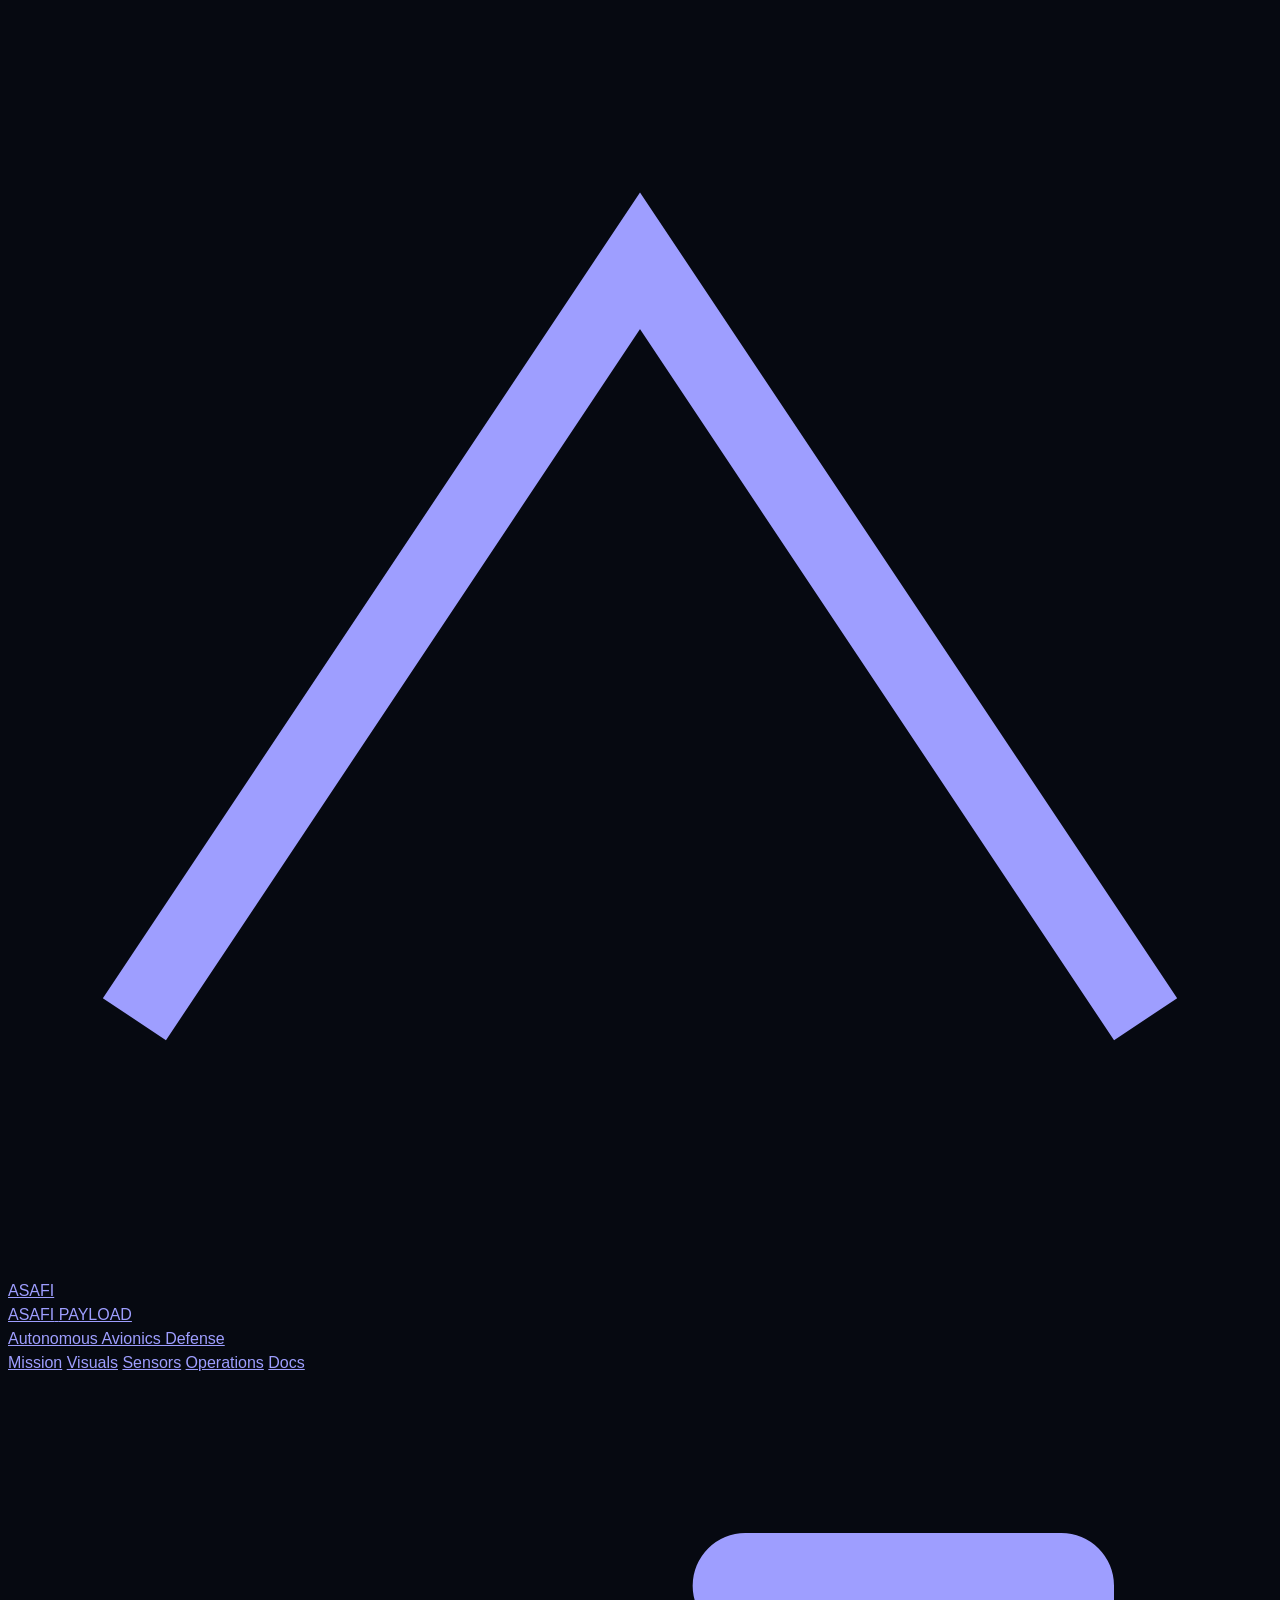
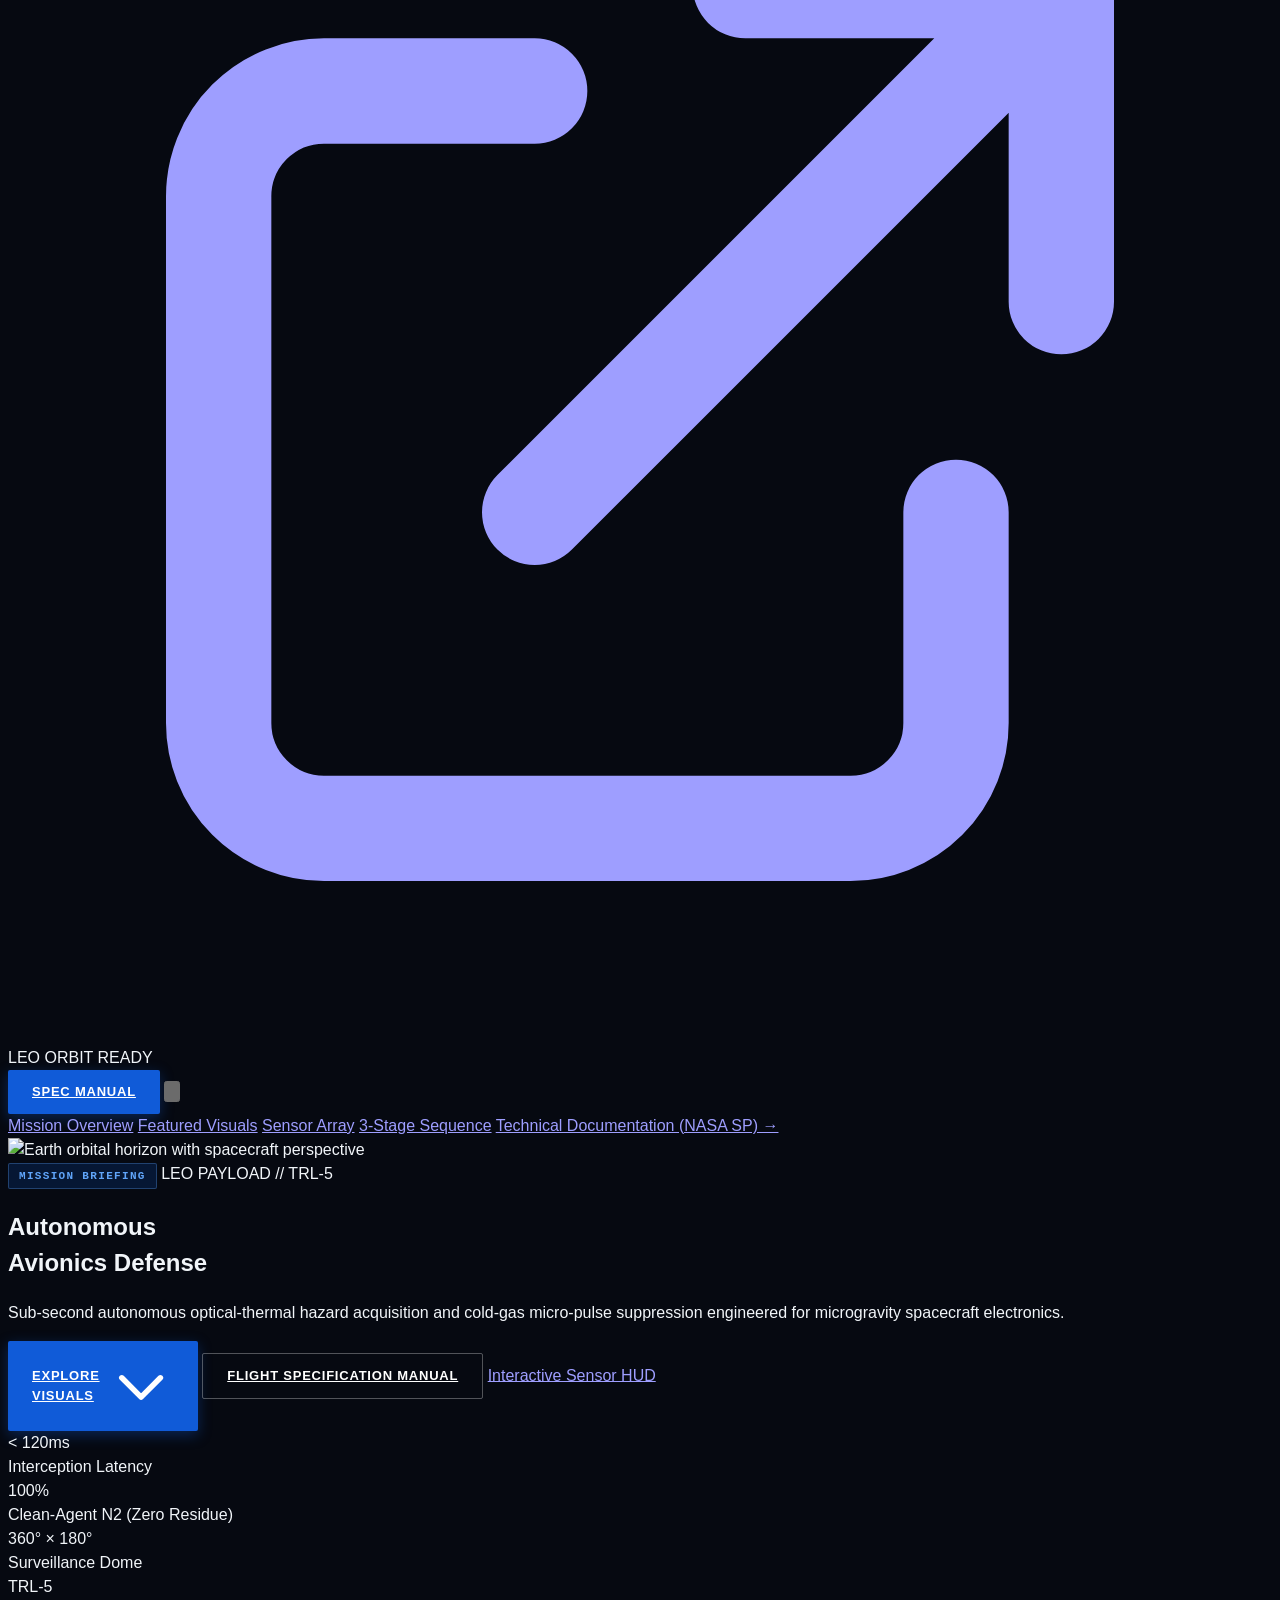
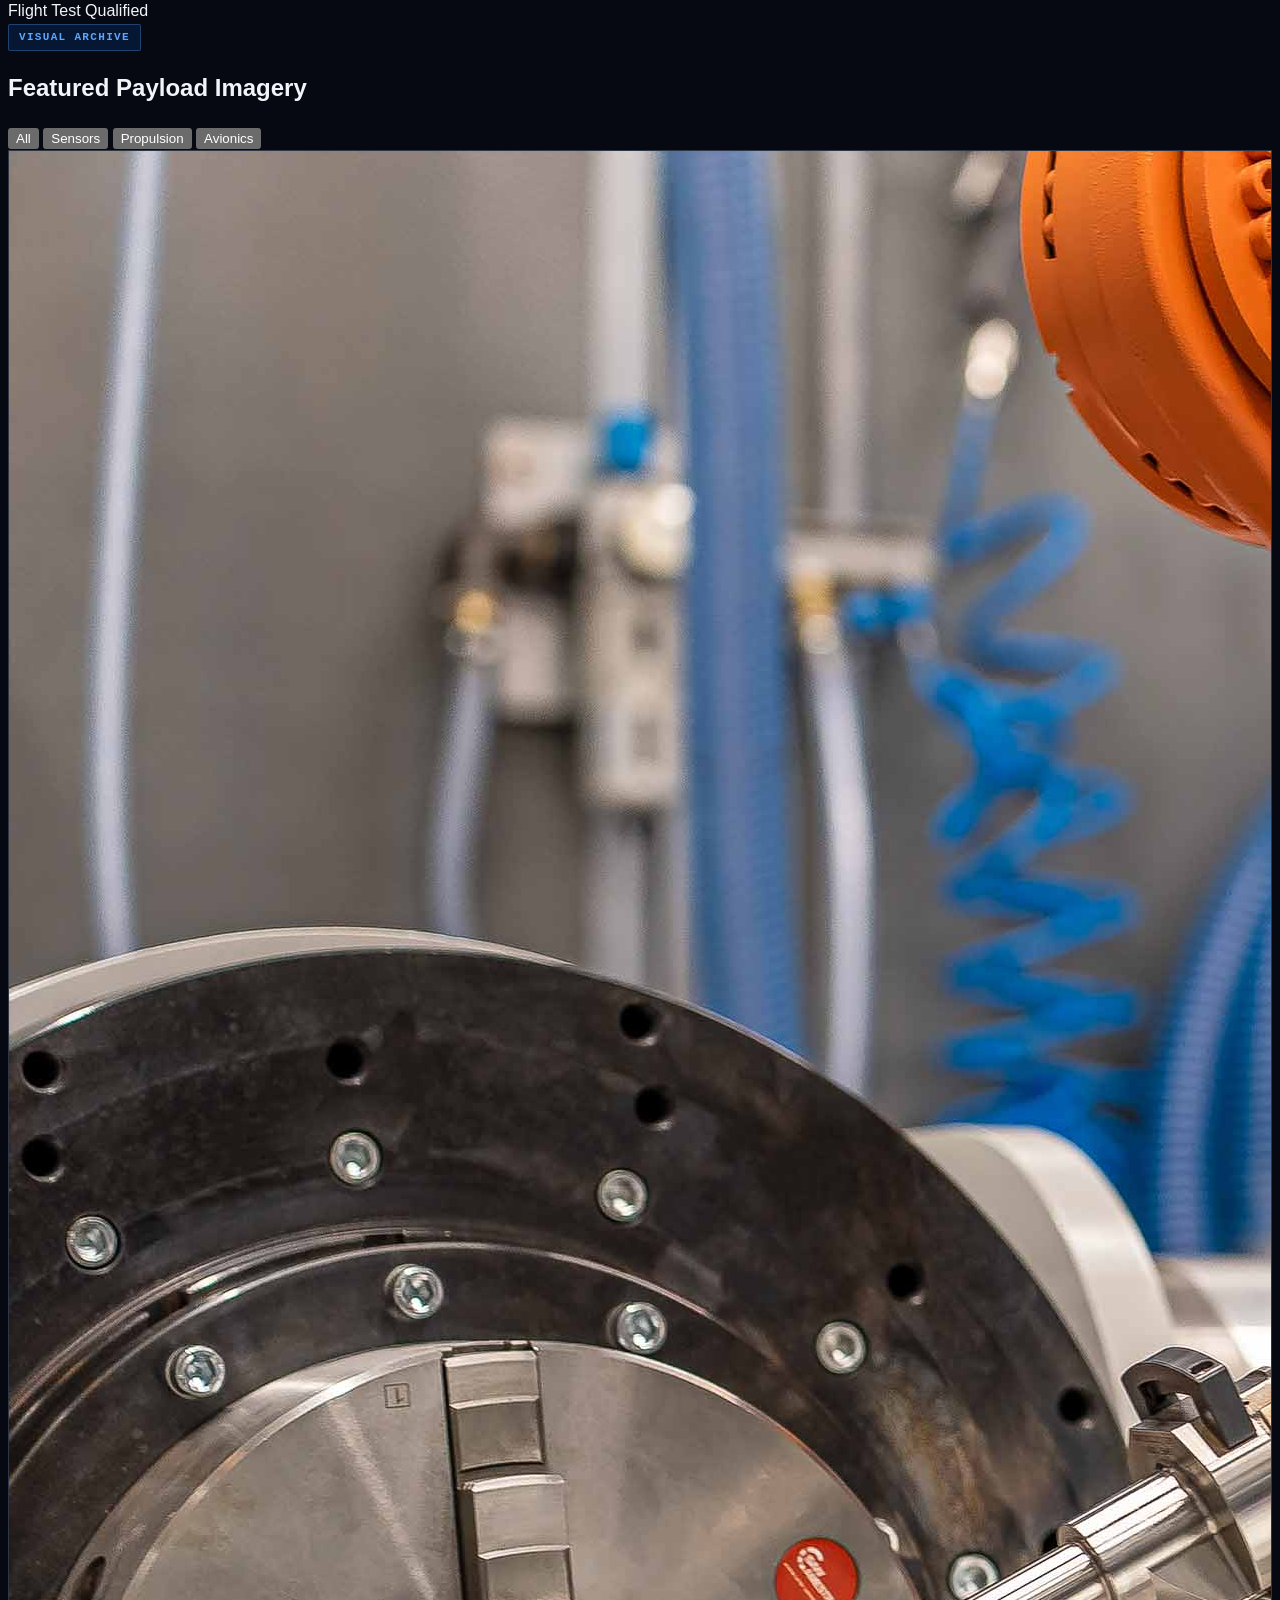
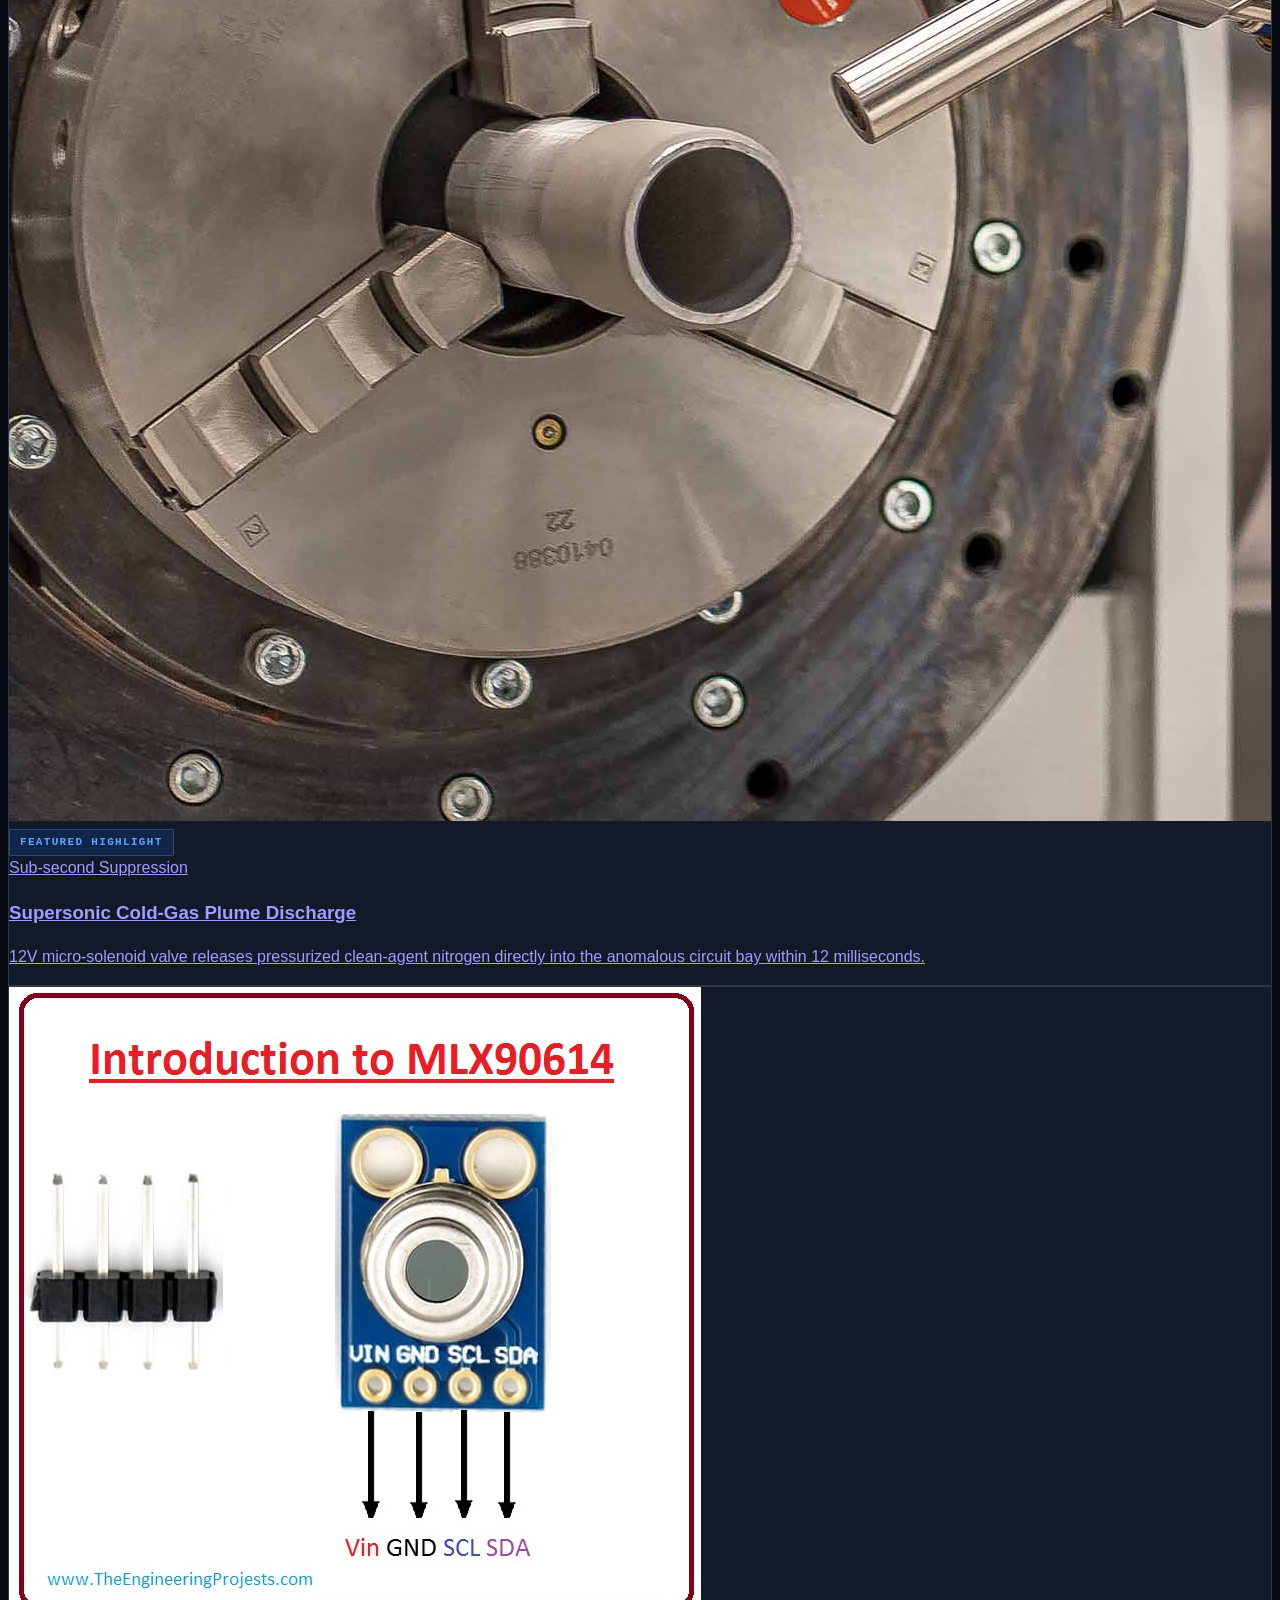
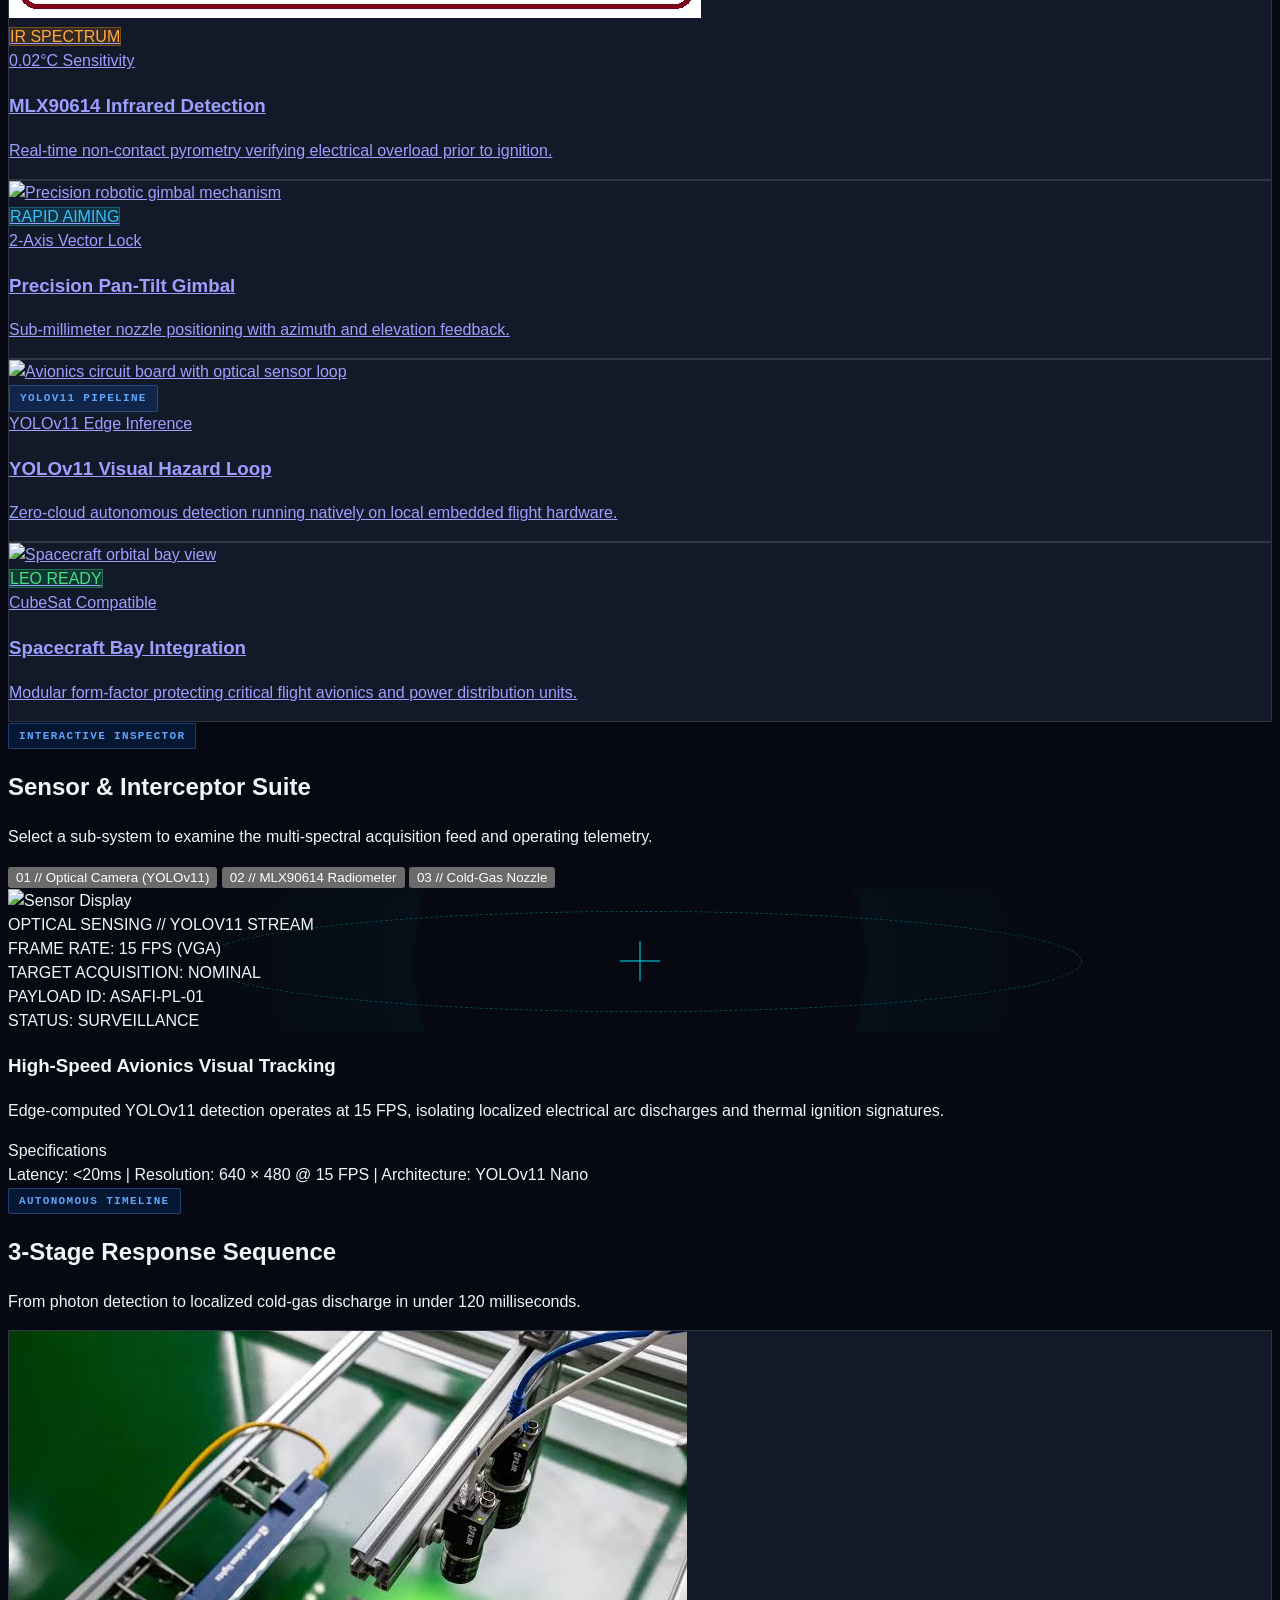
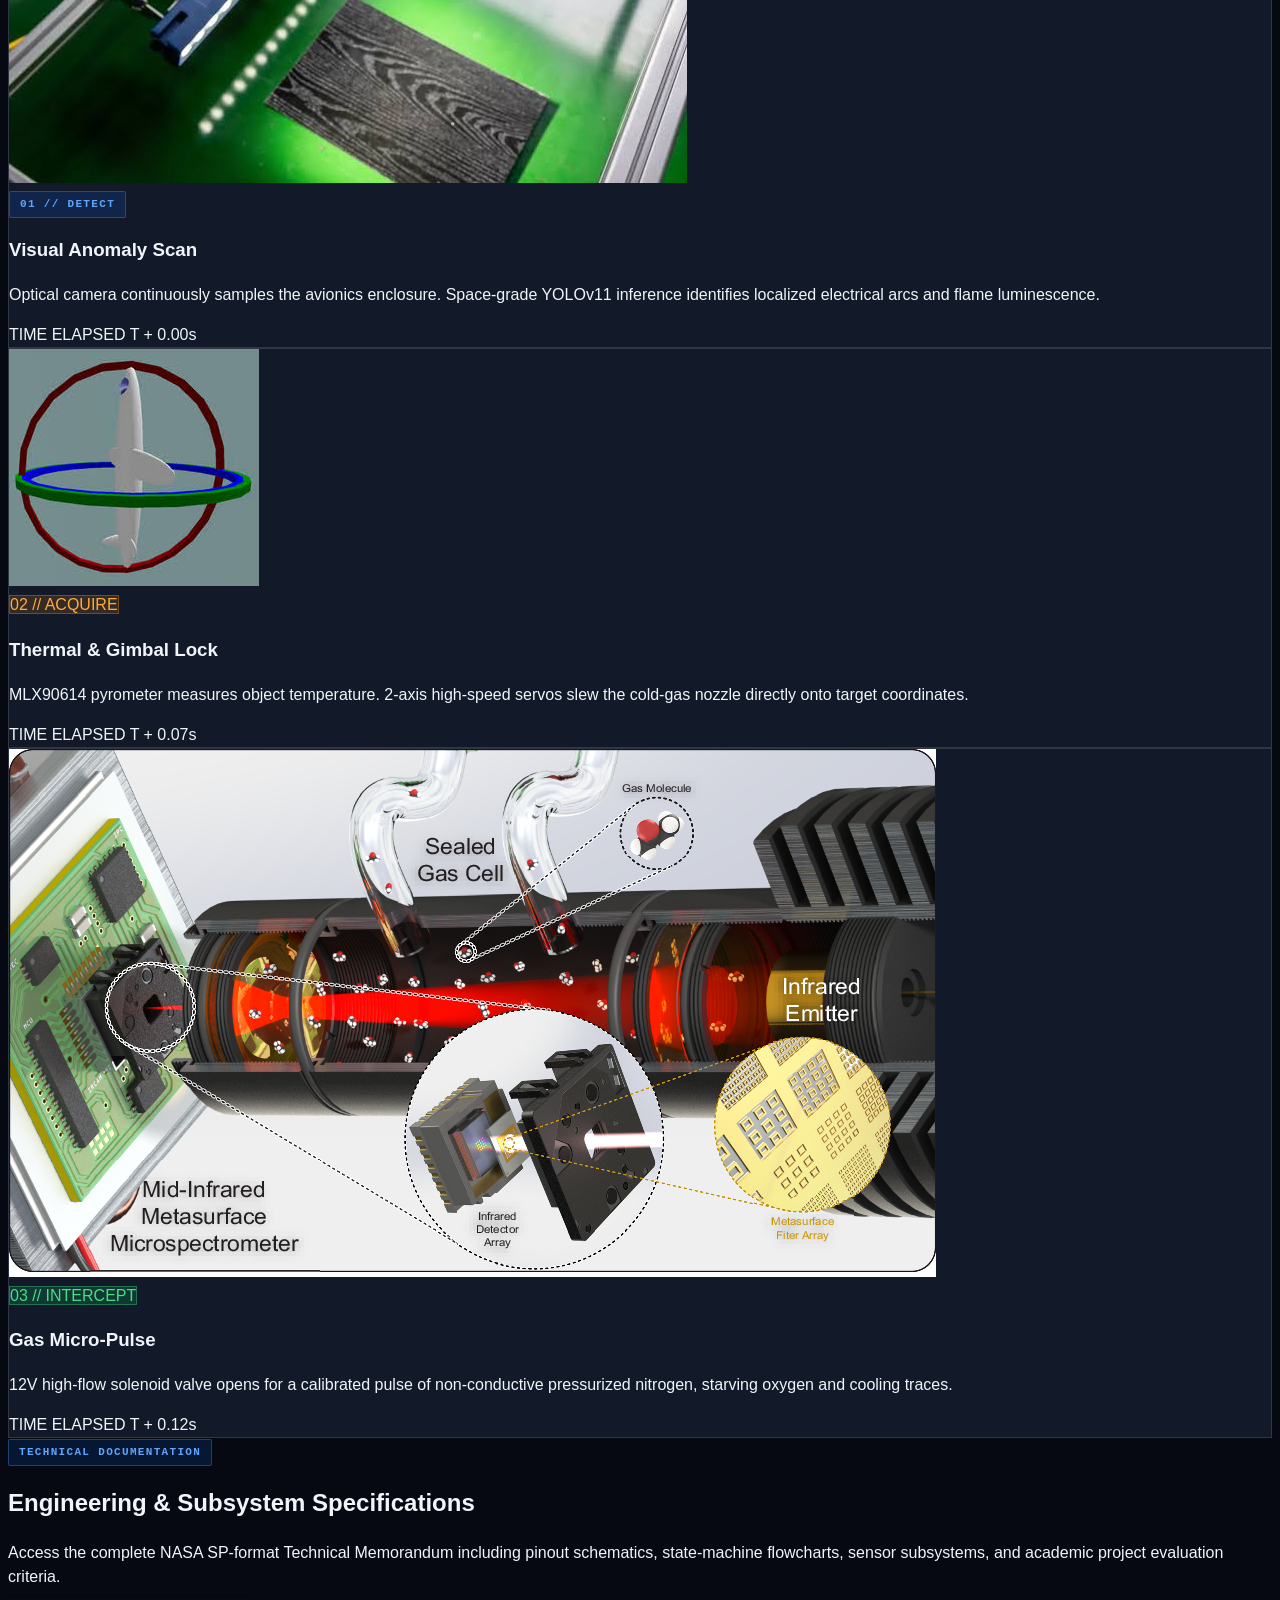
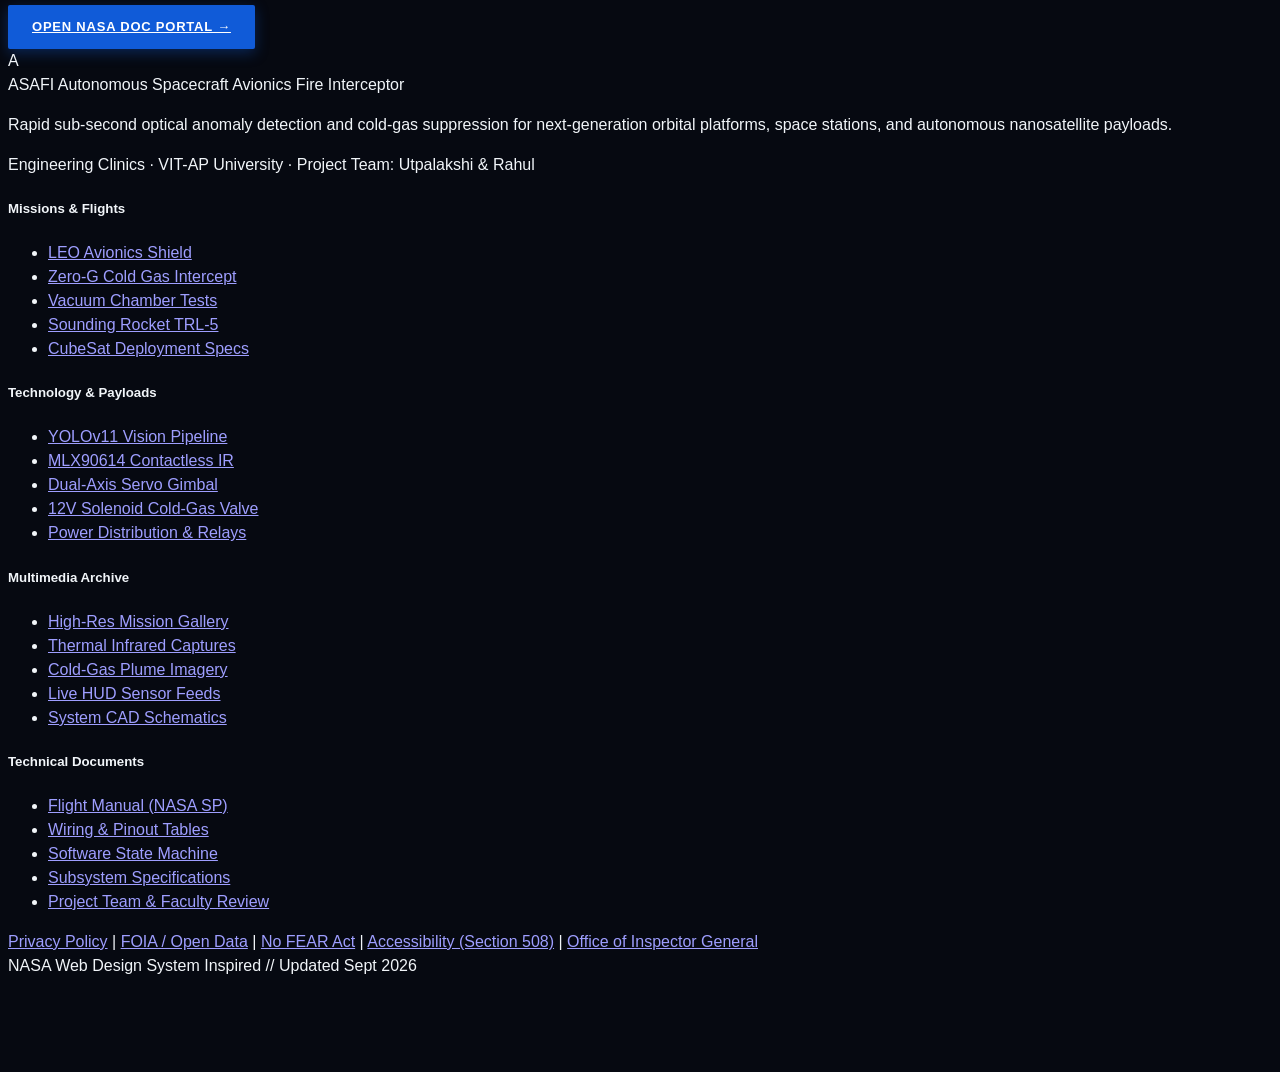
==== commit 4ab7a37c: "Global find-and-replace: update author/team attributions to Utpalakshi & Rahul" ====
--- a/index.html
+++ b/index.html
@@ -626,7 +626,7 @@
             Rapid sub-second optical anomaly detection and cold-gas suppression for next-generation orbital platforms, space stations, and autonomous nanosatellite payloads.
           </p>
           <div class="text-xs font-mono text-slate-500">
-            Engineering Clinics · VIT-AP University · Project Team: Paakhi &amp; Rahul
+            Engineering Clinics · VIT-AP University · Project Team: Utpalakshi &amp; Rahul
           </div>
         </div>
       </div>
@@ -678,7 +678,7 @@
             <li><a href="doc.html#section5" class="hover:text-white transition-colors">Wiring &amp; Pinout Tables</a></li>
             <li><a href="doc.html#section4" class="hover:text-white transition-colors">Software State Machine</a></li>
             <li><a href="doc.html#section3" class="hover:text-white transition-colors">Subsystem Specifications</a></li>
-            <li><a href="doc.html#section6" class="hover:text-white transition-colors">Project Team &amp; Faculty Review</a></li>
+            <li><a href="doc.html#section7" class="hover:text-white transition-colors">Project Team &amp; Faculty Review</a></li>
           </ul>
         </div>
 
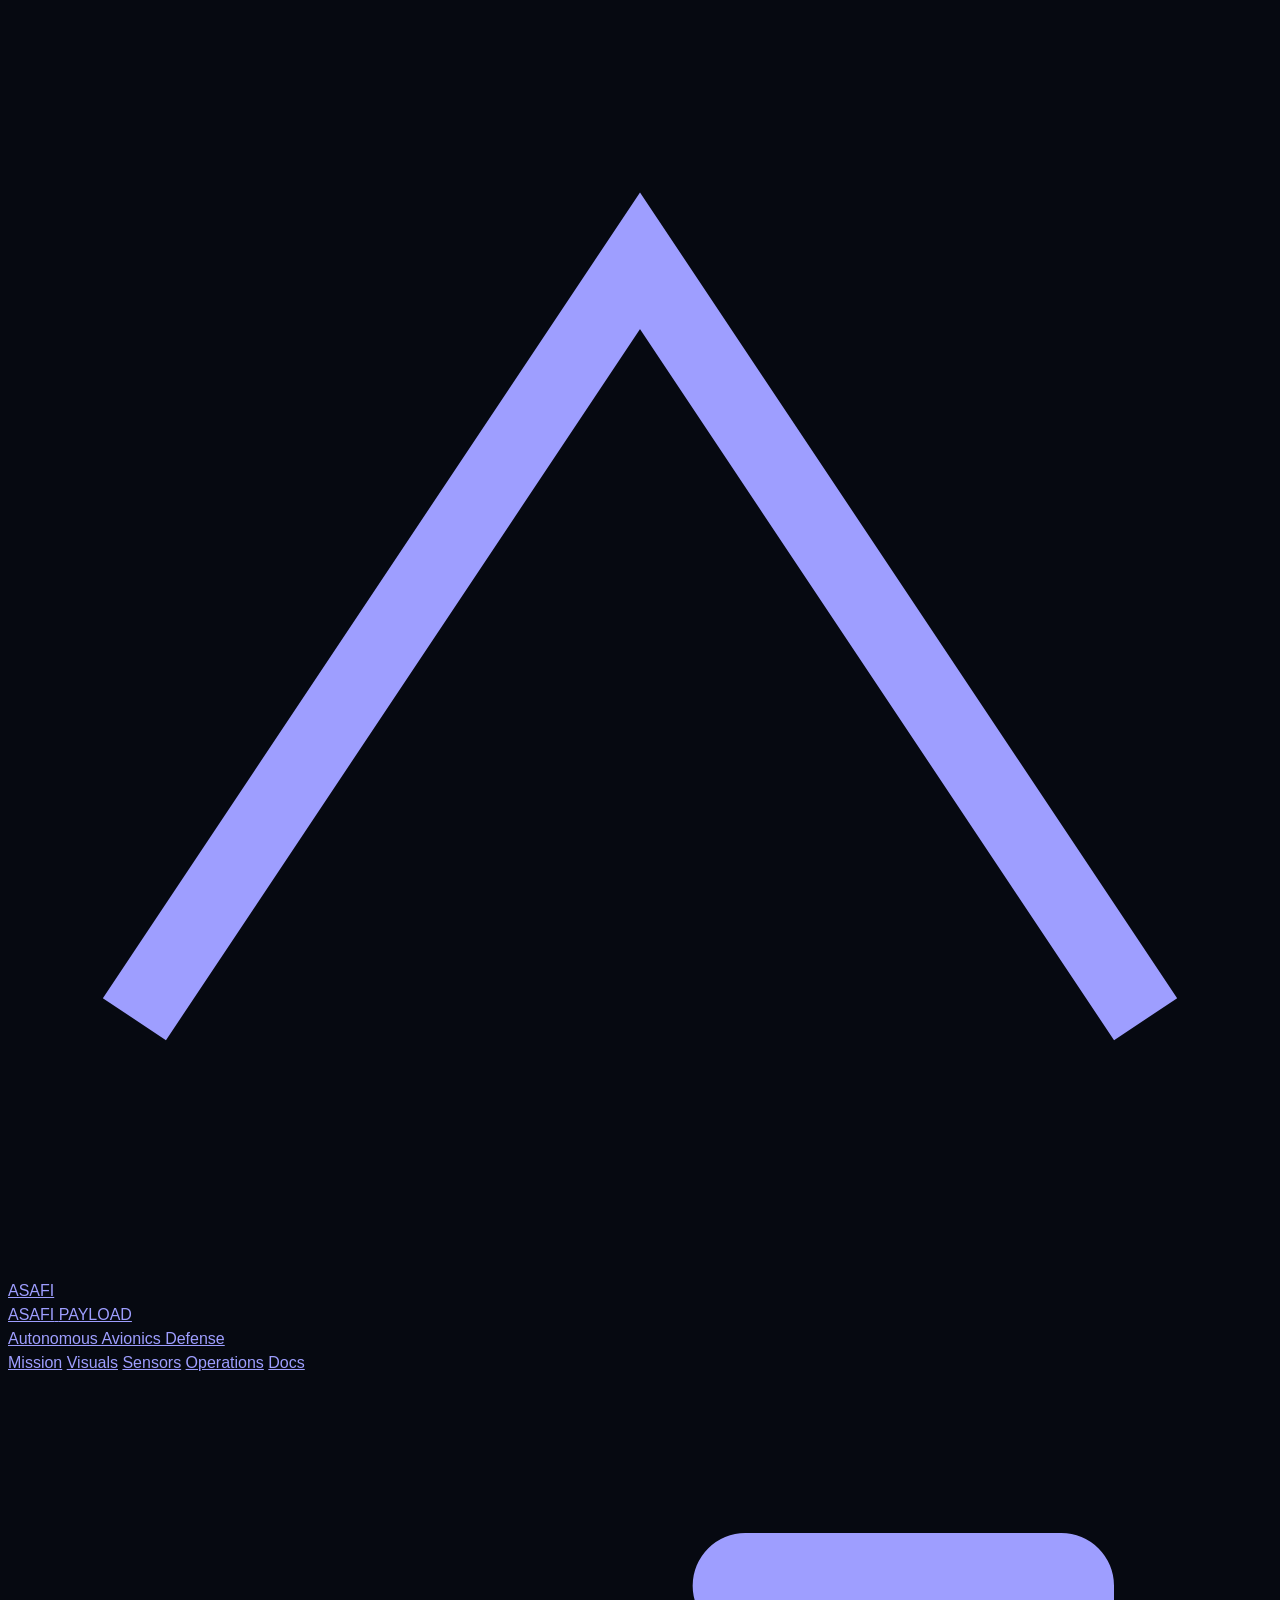
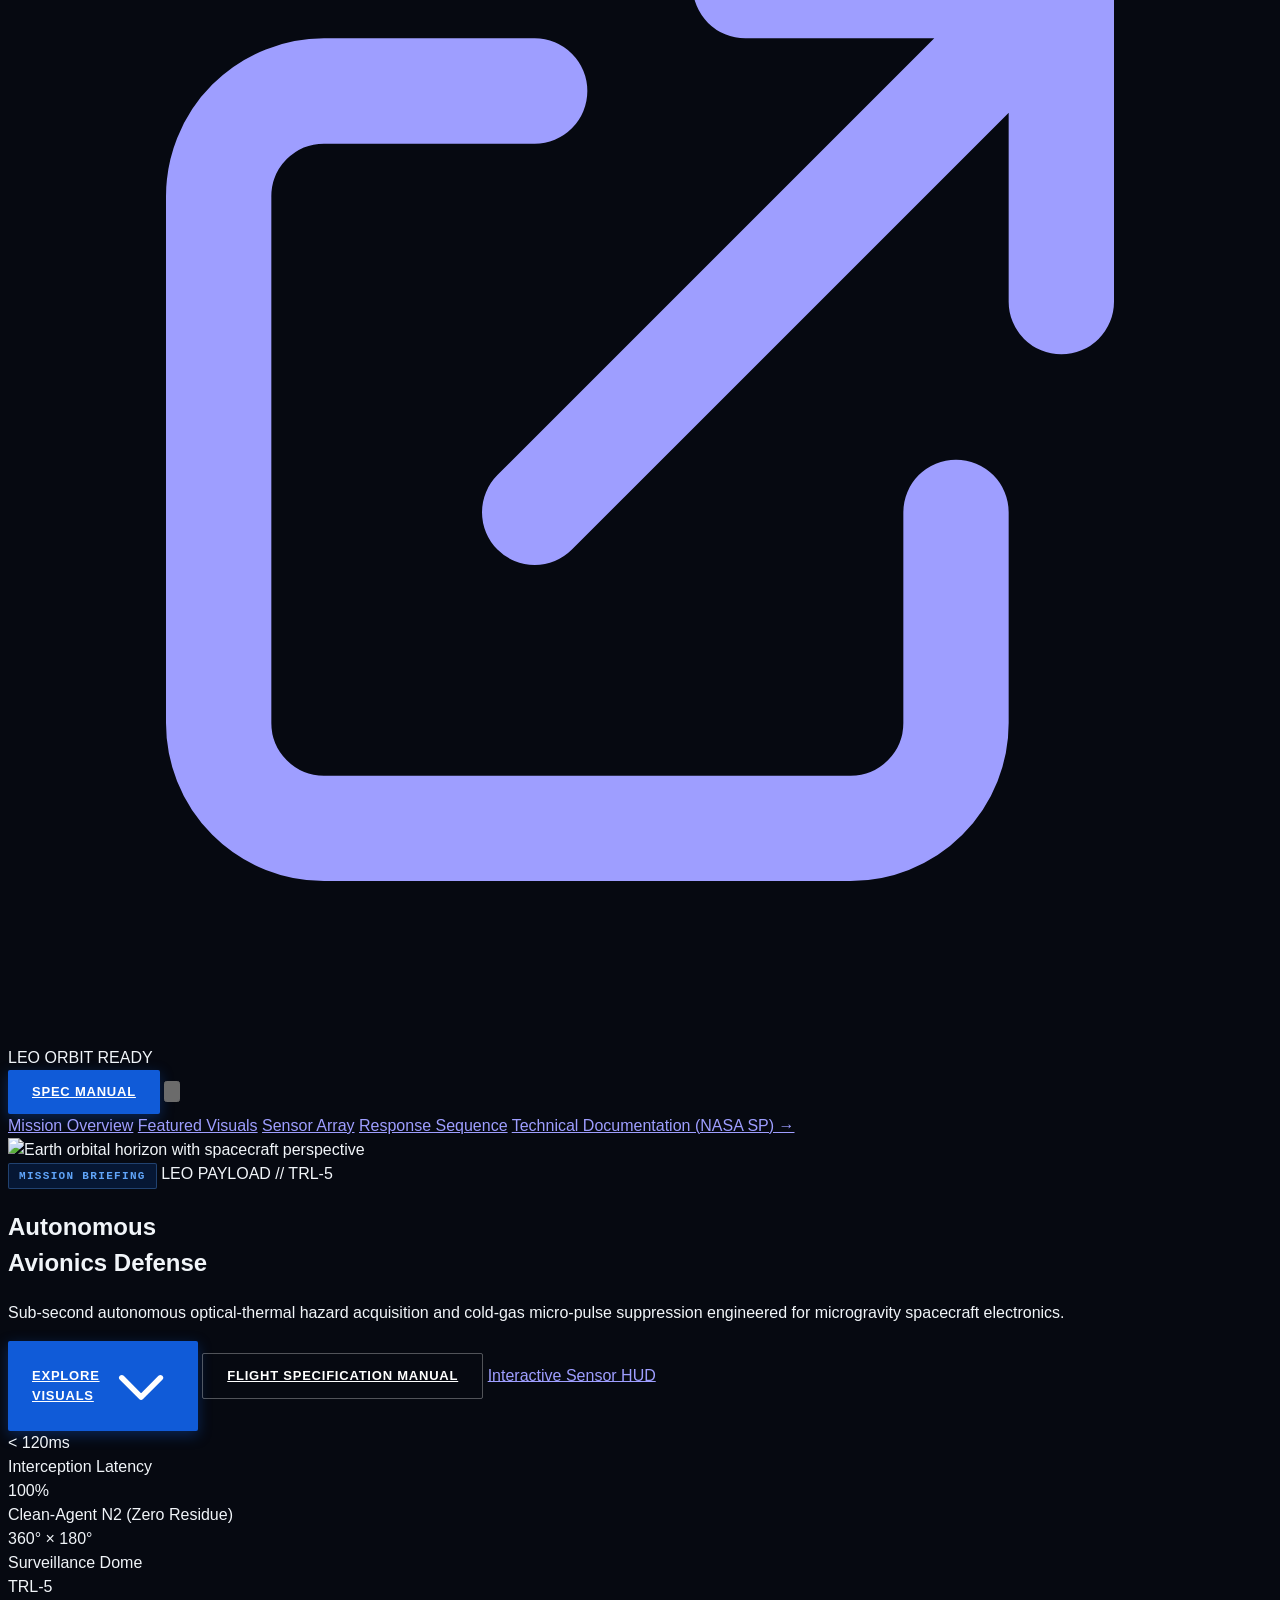
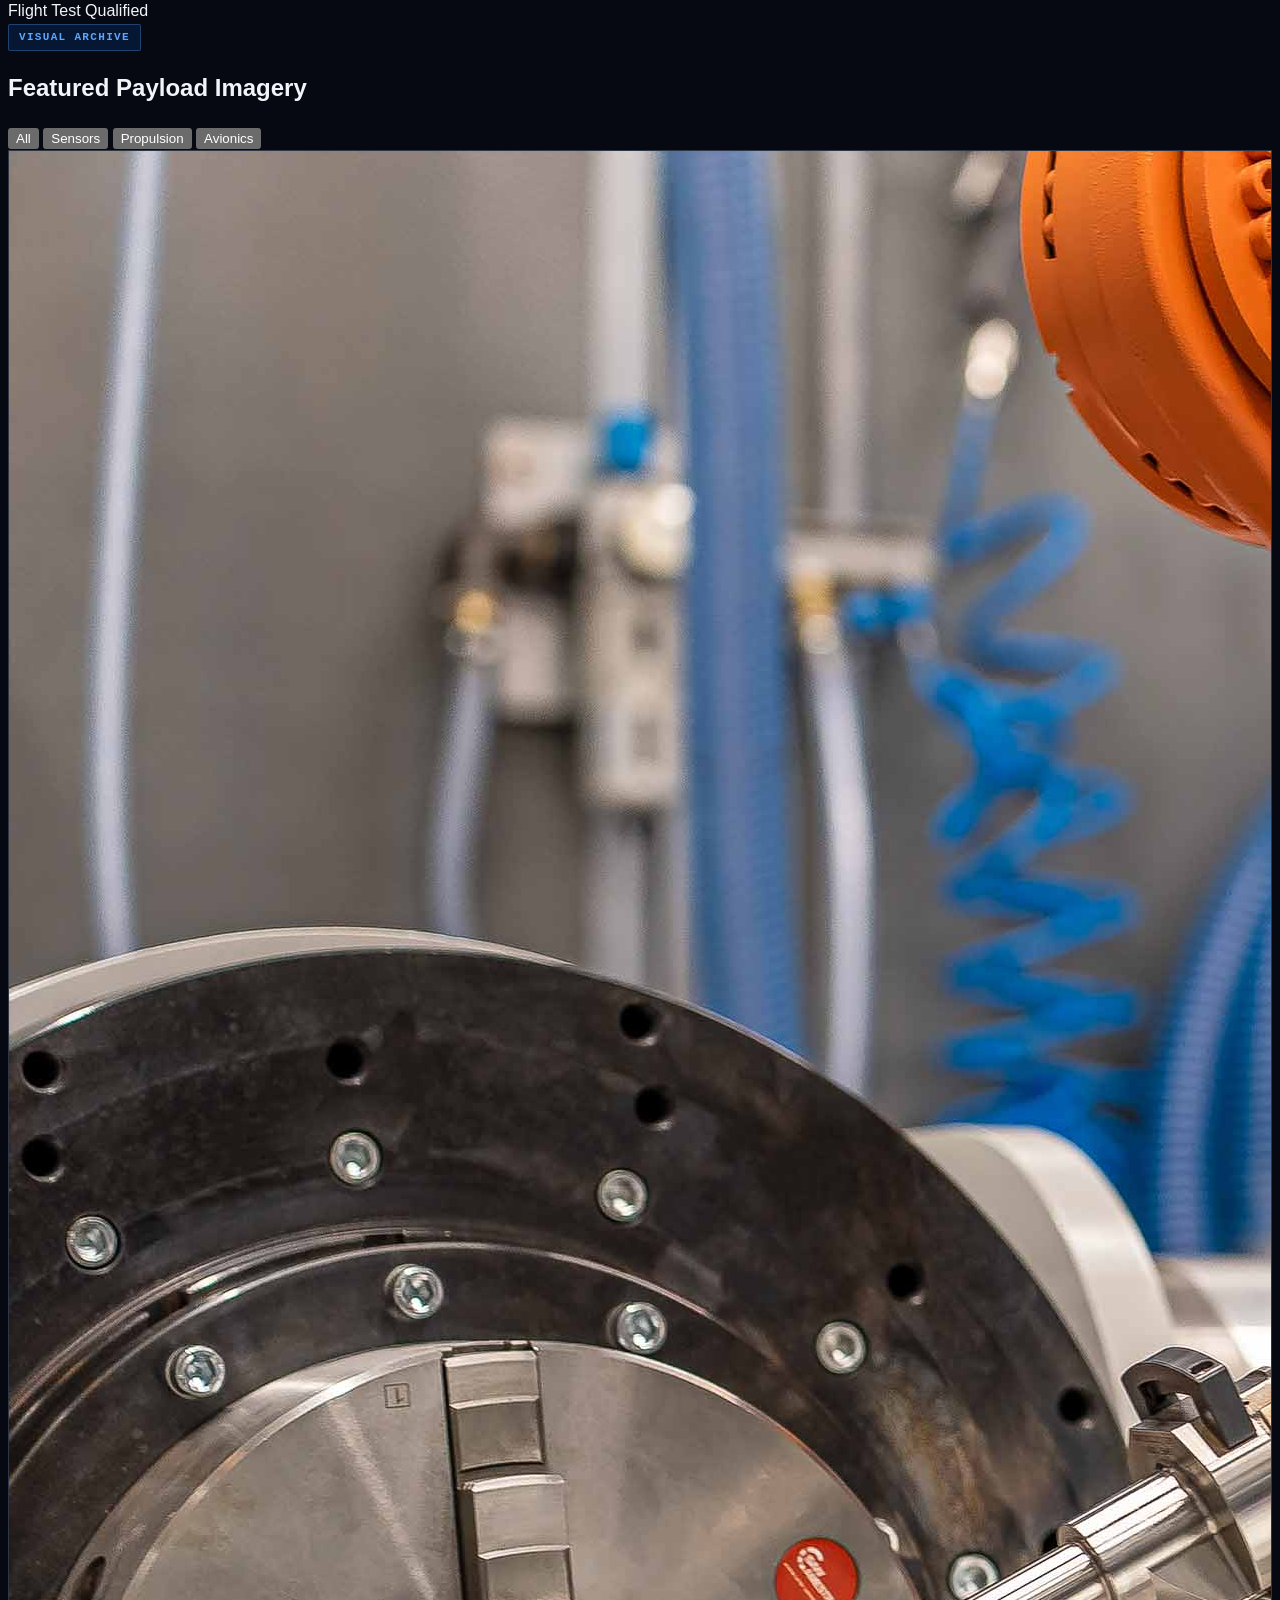
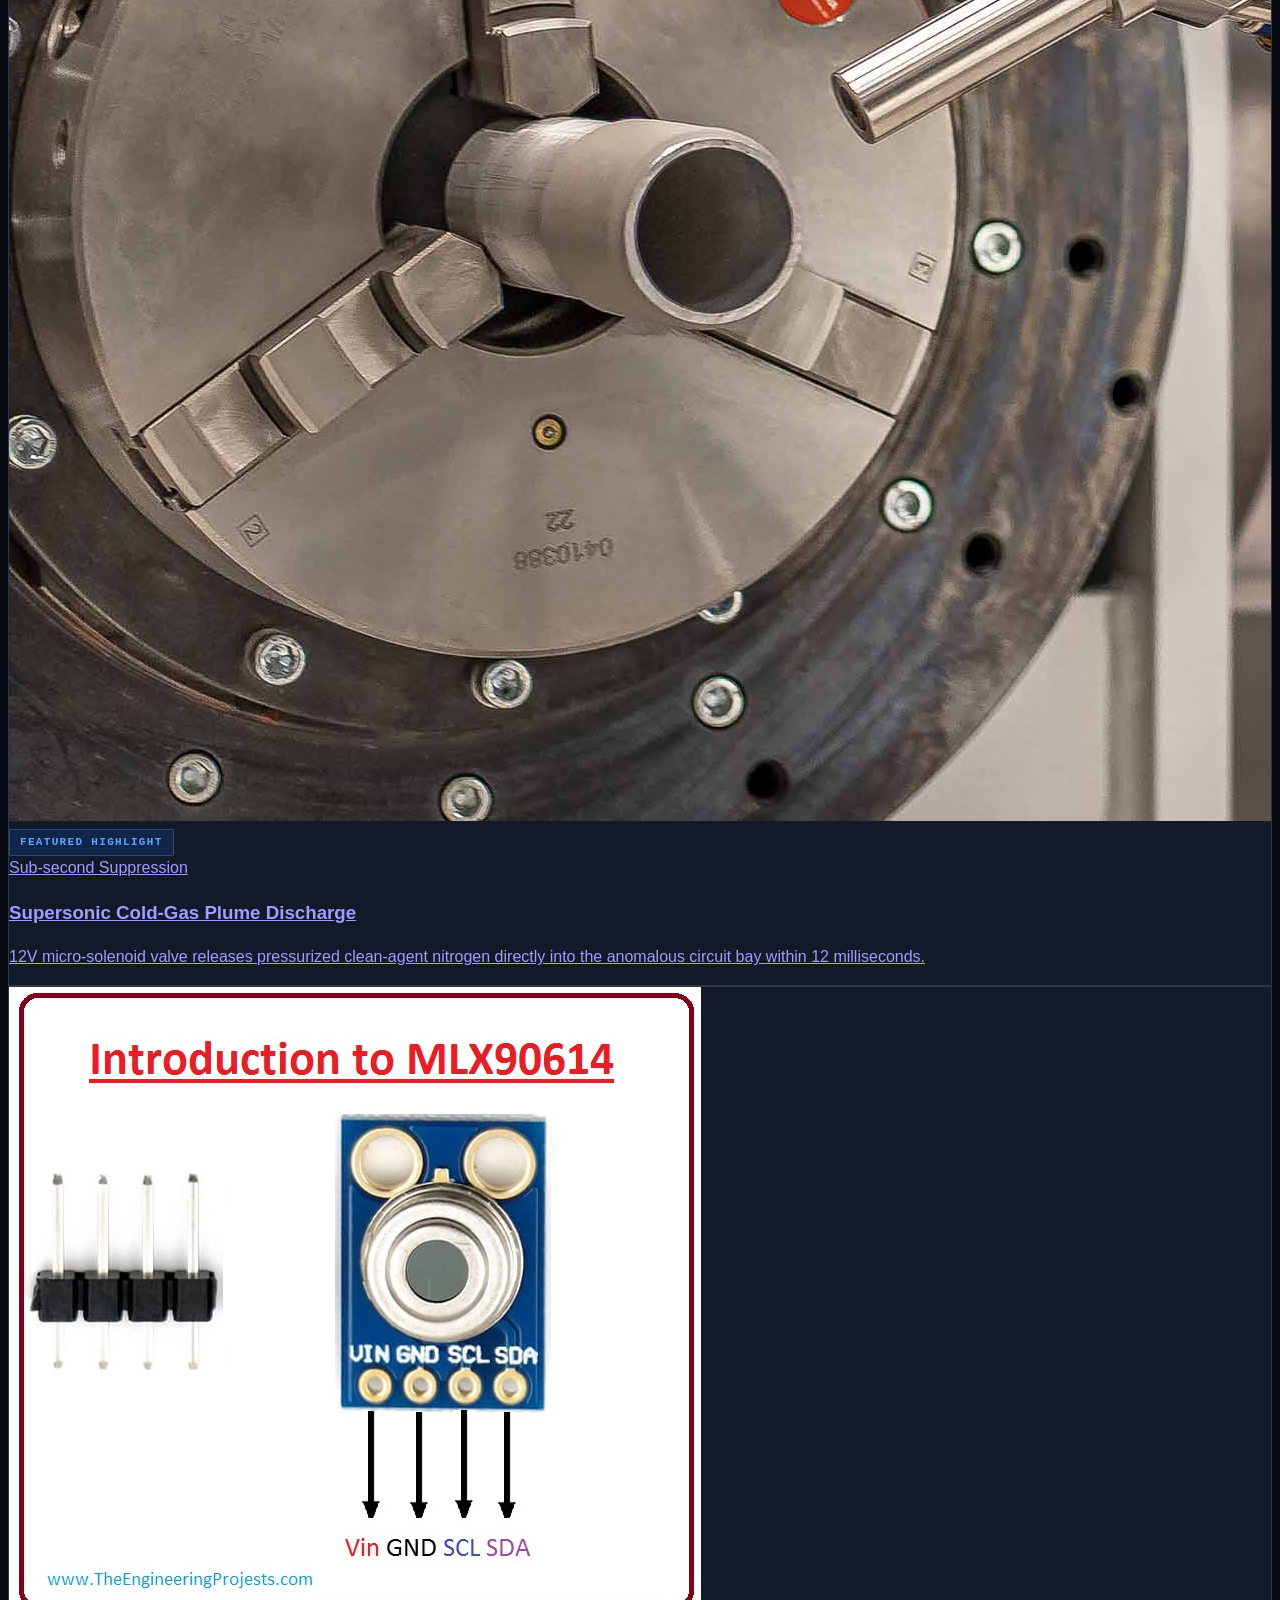
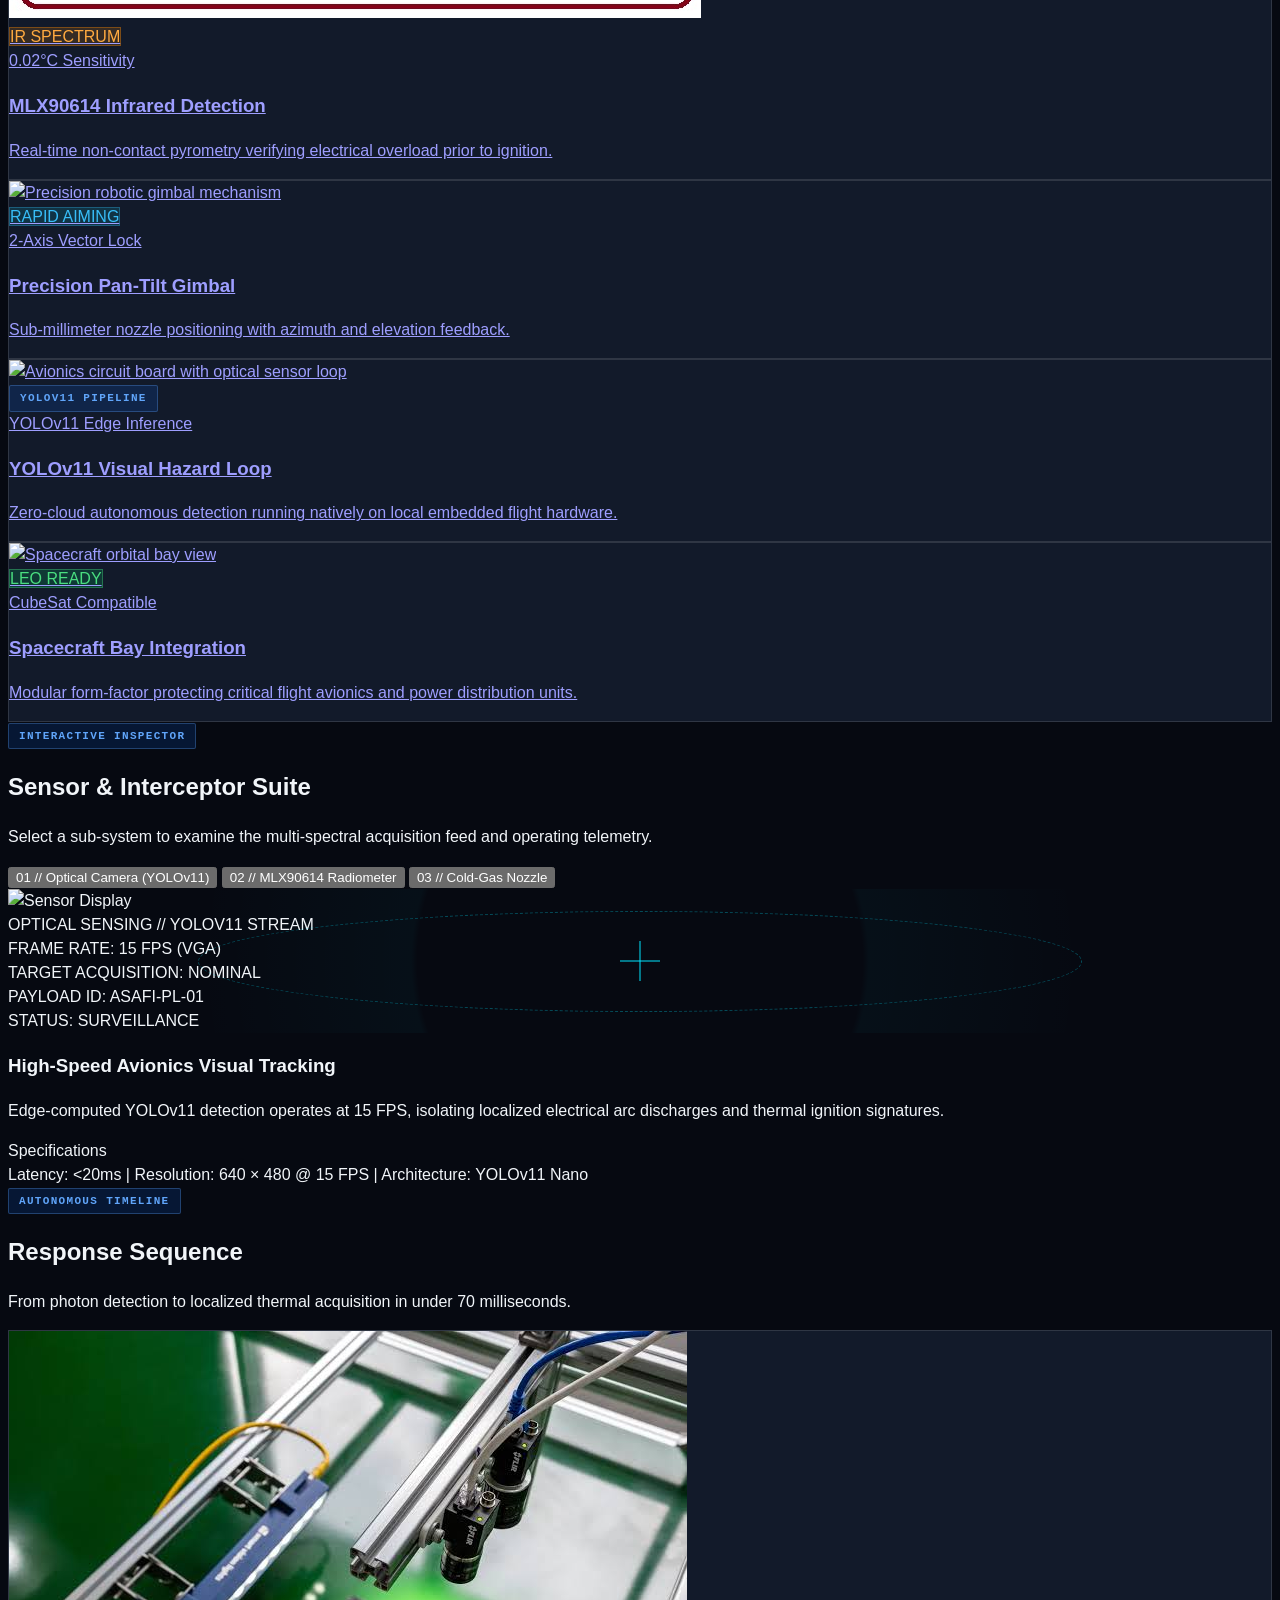
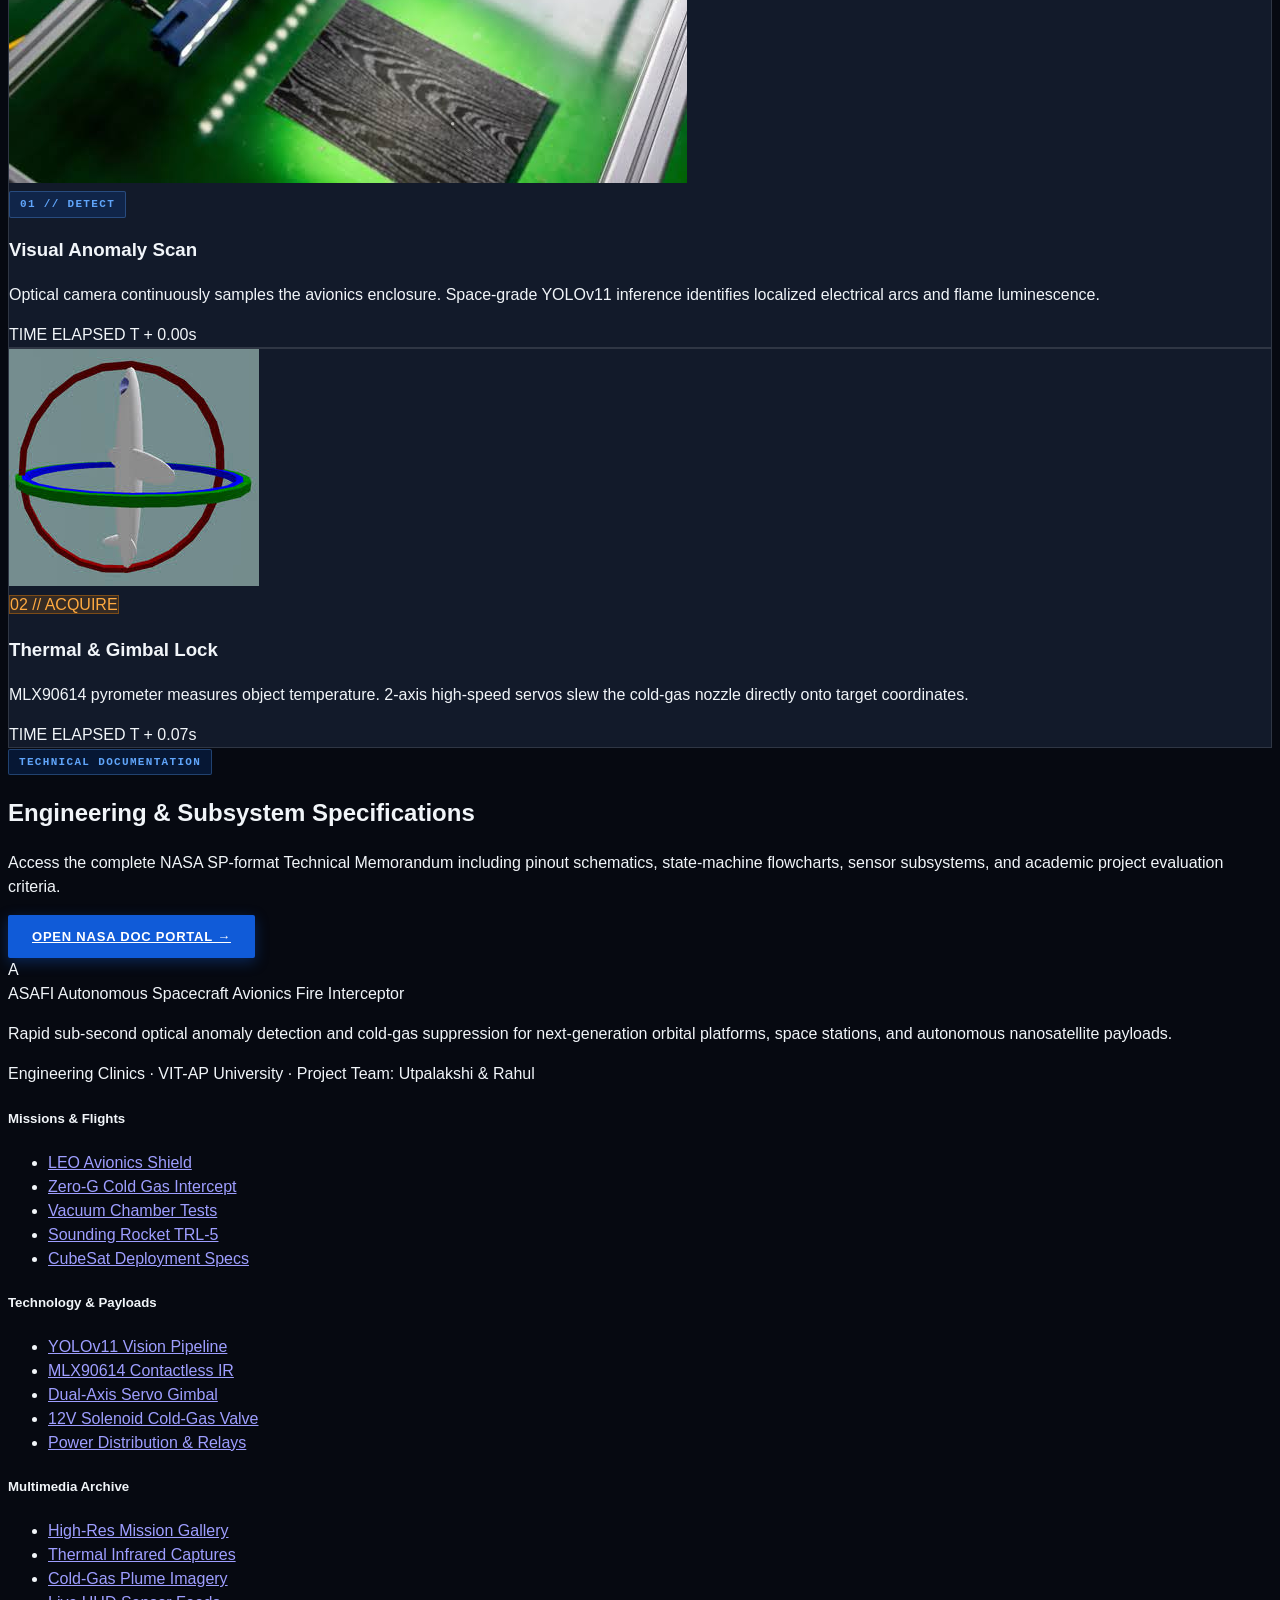
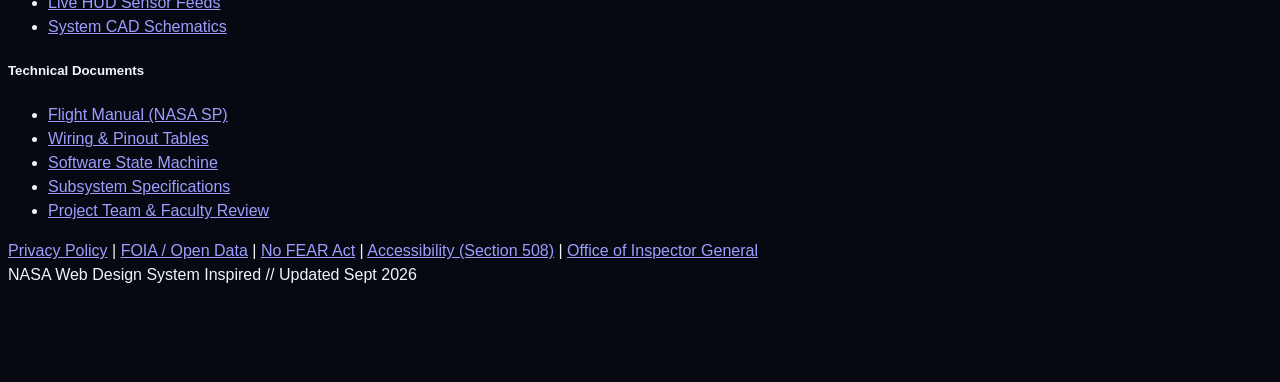
==== commit 1ff5c789: "Remove Stage 03 Gas Micro-Pulse card and center 2-stage response grid" ====
--- a/index.html
+++ b/index.html
@@ -110,7 +110,7 @@
         <a href="#hero" class="block px-3 py-2 text-slate-300 hover:text-white hover:bg-white/5 rounded">Mission Overview</a>
         <a href="#gallery" class="block px-3 py-2 text-slate-300 hover:text-white hover:bg-white/5 rounded">Featured Visuals</a>
         <a href="#sensors" class="block px-3 py-2 text-slate-300 hover:text-white hover:bg-white/5 rounded">Sensor Array</a>
-        <a href="#lifecycle" class="block px-3 py-2 text-slate-300 hover:text-white hover:bg-white/5 rounded">3-Stage Sequence</a>
+        <a href="#lifecycle" class="block px-3 py-2 text-slate-300 hover:text-white hover:bg-white/5 rounded">Response Sequence</a>
         <a href="doc.html" class="block px-3 py-2 text-cyanx font-bold hover:bg-white/5 rounded">Technical Documentation (NASA SP) →</a>
       </div>
     </div>
@@ -478,20 +478,20 @@
     </section>
 
     <!-- ========================================================================
-         VISUAL 3-STAGE SEQUENCE (DETECT -> LOCK -> INTERCEPT)
+         VISUAL RESPONSE SEQUENCE (DETECT -> ACQUIRE)
          ======================================================================== -->
     <section id="lifecycle" class="py-16 sm:py-24 max-w-7xl mx-auto px-4 sm:px-6 lg:px-8">
       <div class="text-center max-w-2xl mx-auto mb-12">
         <span class="badge-nasa">AUTONOMOUS TIMELINE</span>
         <h2 class="text-3xl sm:text-5xl font-extrabold tracking-tight text-white uppercase mt-2">
-          3-Stage Response Sequence
+          Response Sequence
         </h2>
         <p class="text-slate-400 text-sm sm:text-base mt-2">
-          From photon detection to localized cold-gas discharge in under 120 milliseconds.
+          From photon detection to localized thermal acquisition in under 70 milliseconds.
         </p>
       </div>
 
-      <div class="grid grid-cols-1 md:grid-cols-3 gap-6">
+      <div class="grid grid-cols-1 md:grid-cols-2 gap-8 max-w-5xl mx-auto">
         
         <!-- Stage 01 -->
         <div class="nasa-card rounded overflow-hidden flex flex-col">
@@ -549,34 +549,6 @@
           </div>
         </div>
 
-        <!-- Stage 03 -->
-        <div class="nasa-card rounded overflow-hidden flex flex-col">
-          <div class="relative aspect-video overflow-hidden">
-            <img 
-              src="./assets/gas.jpg" 
-              alt="Stage 3: Cold-Gas Intercept - Gas Micro-Pulse" 
-              class="card-img w-full h-full object-cover object-center brightness-90"
-              style="object-fit: cover; object-position: center;"
-              loading="lazy"
-            />
-            <div class="absolute top-3 left-3">
-              <span class="badge-live font-mono">03 // INTERCEPT</span>
-            </div>
-          </div>
-          <div class="p-6 flex-1 flex flex-col justify-between">
-            <div>
-              <h3 class="text-xl font-bold text-white">Gas Micro-Pulse</h3>
-              <p class="text-sm text-slate-300 mt-2">
-                12V high-flow solenoid valve opens for a calibrated pulse of non-conductive pressurized nitrogen, starving oxygen and cooling traces.
-              </p>
-            </div>
-            <div class="mt-6 pt-4 border-t border-white/10 font-mono text-[11px] text-emerald-400 flex justify-between">
-              <span>TIME ELAPSED</span>
-              <span>T + 0.12s</span>
-            </div>
-          </div>
-        </div>
-
       </div>
     </section>
 
